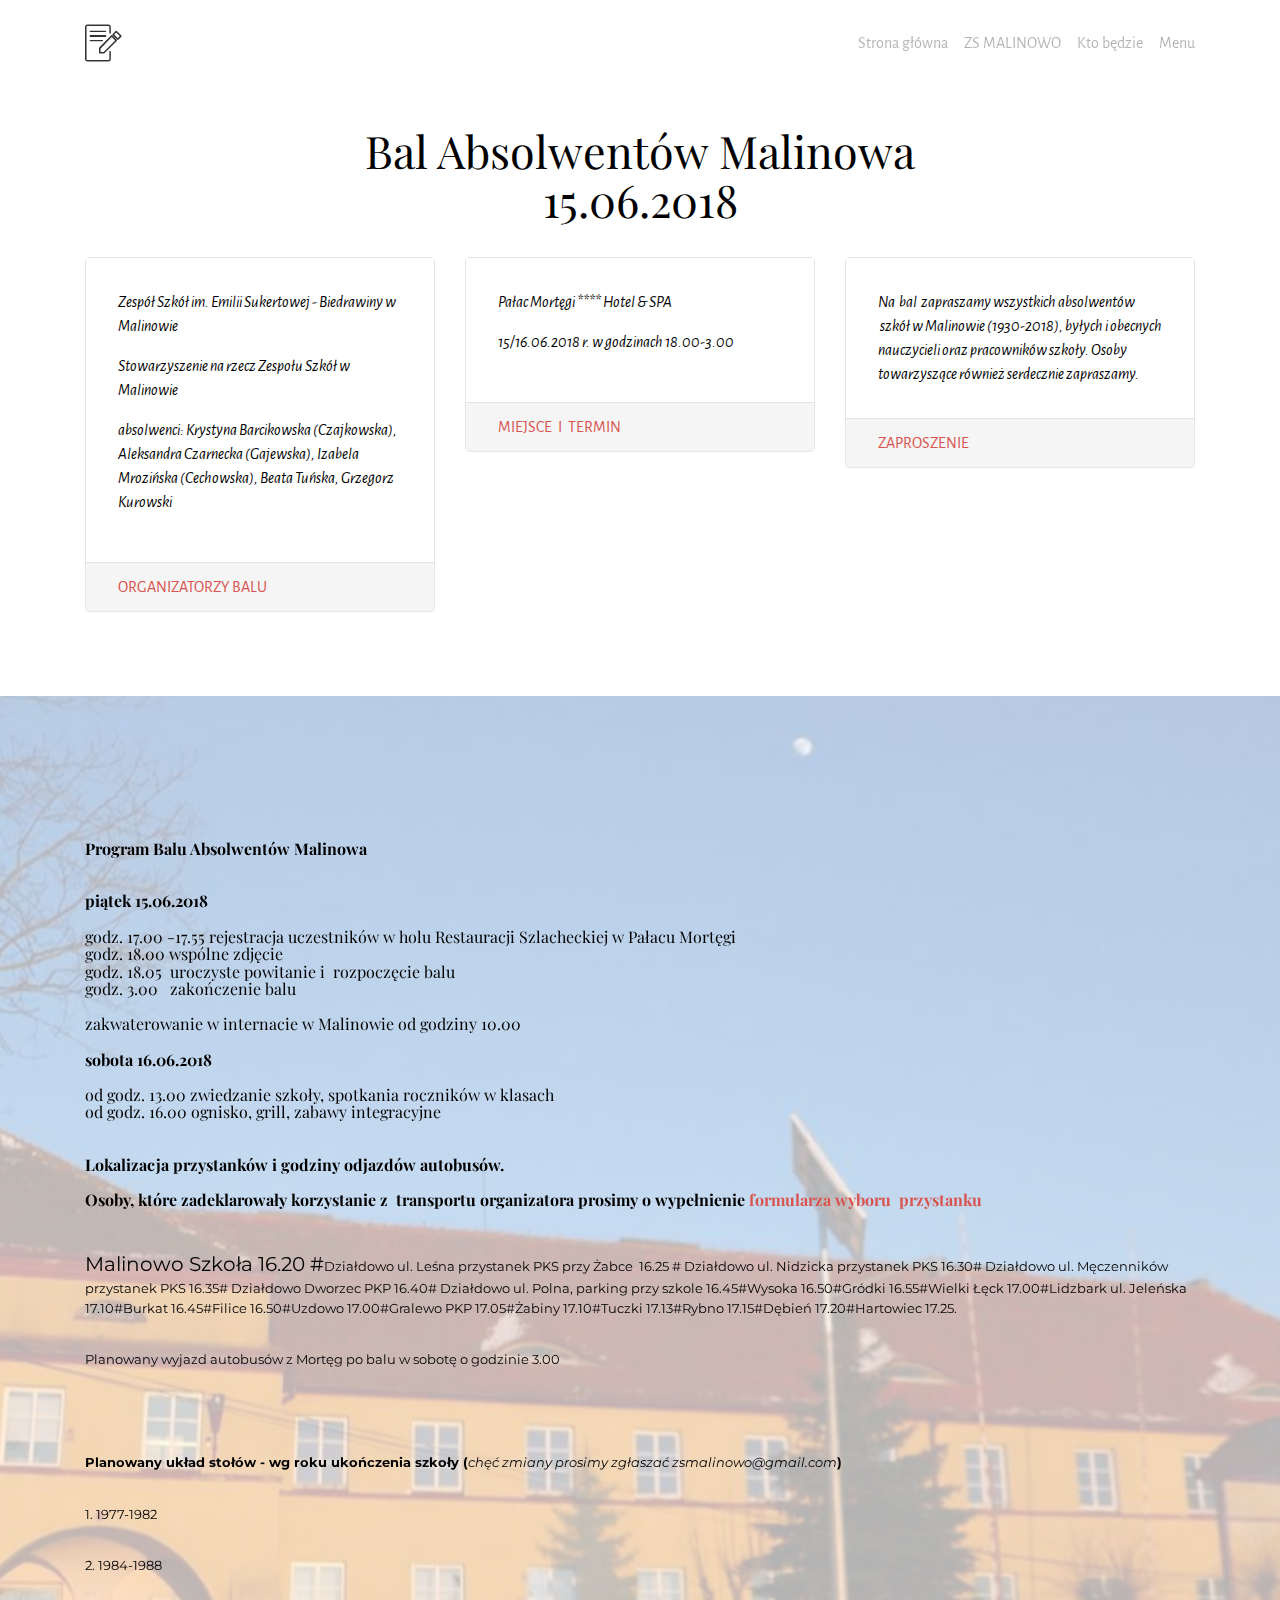
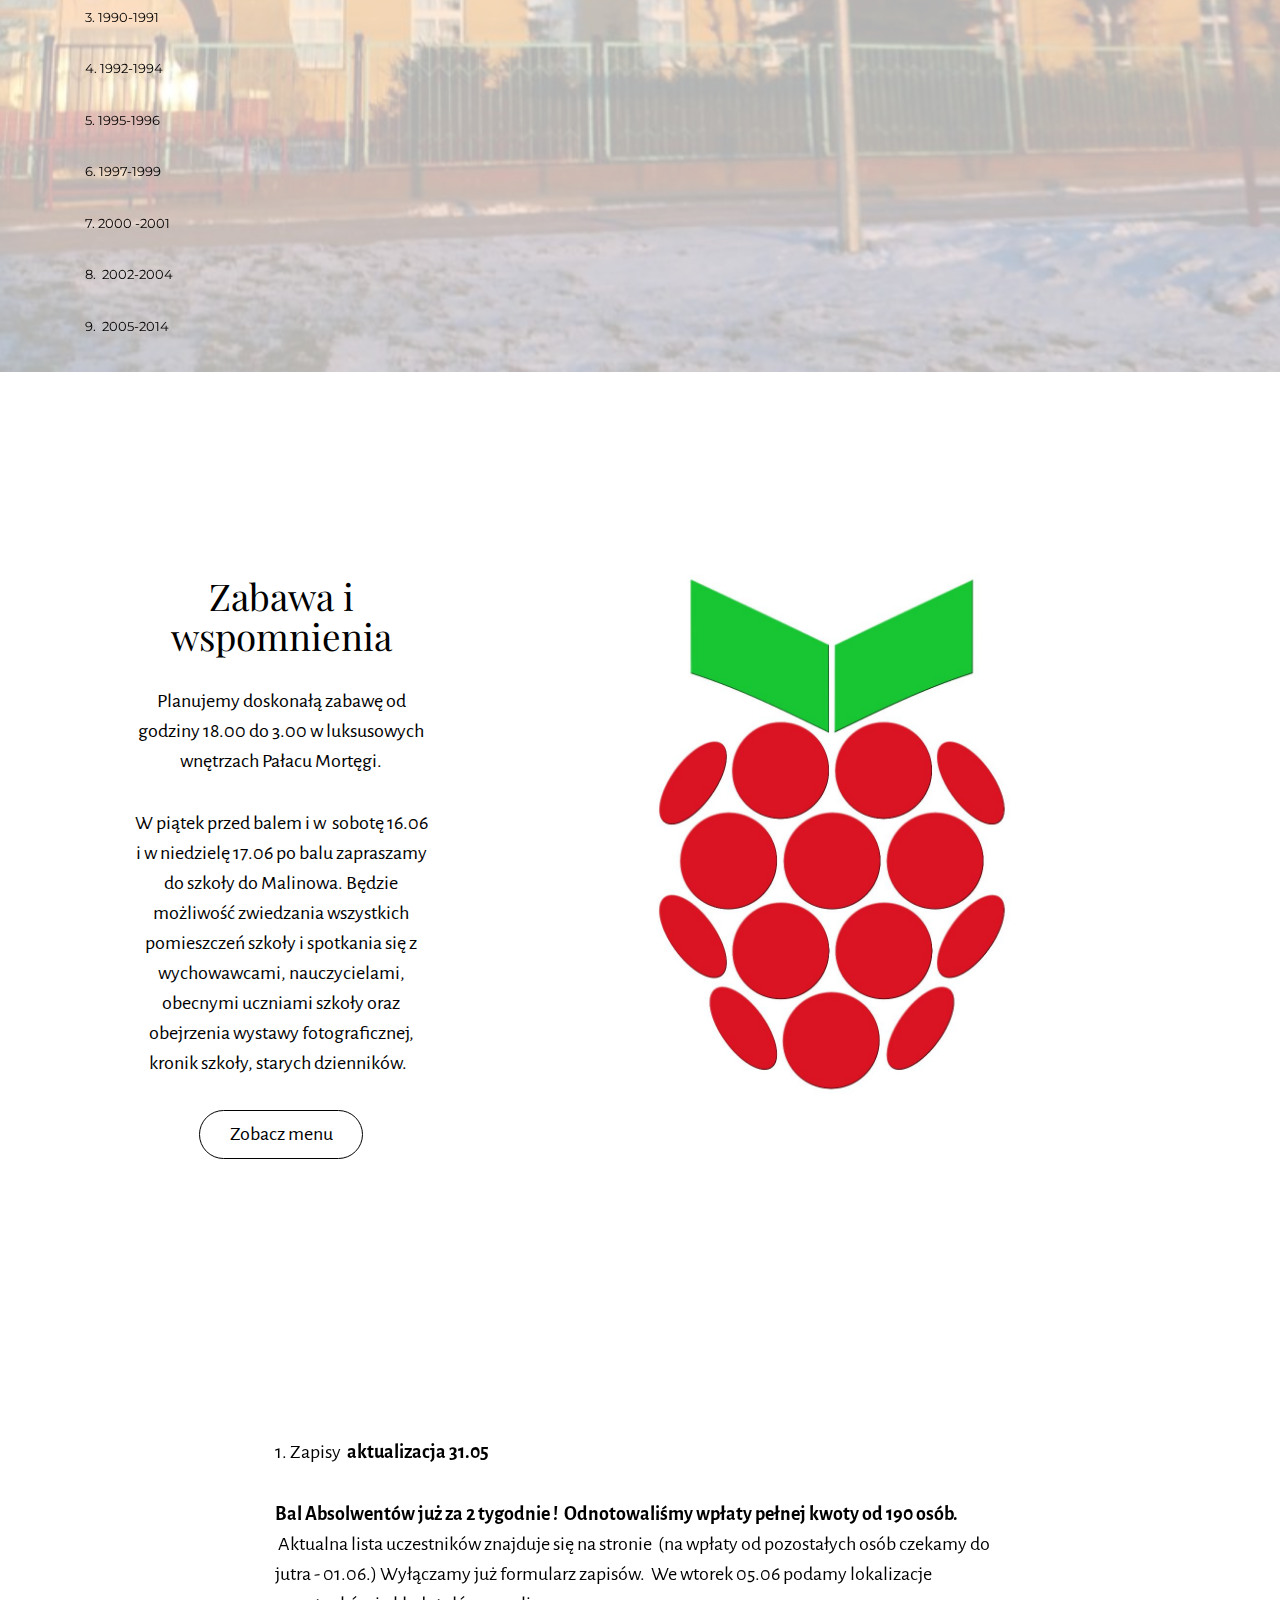
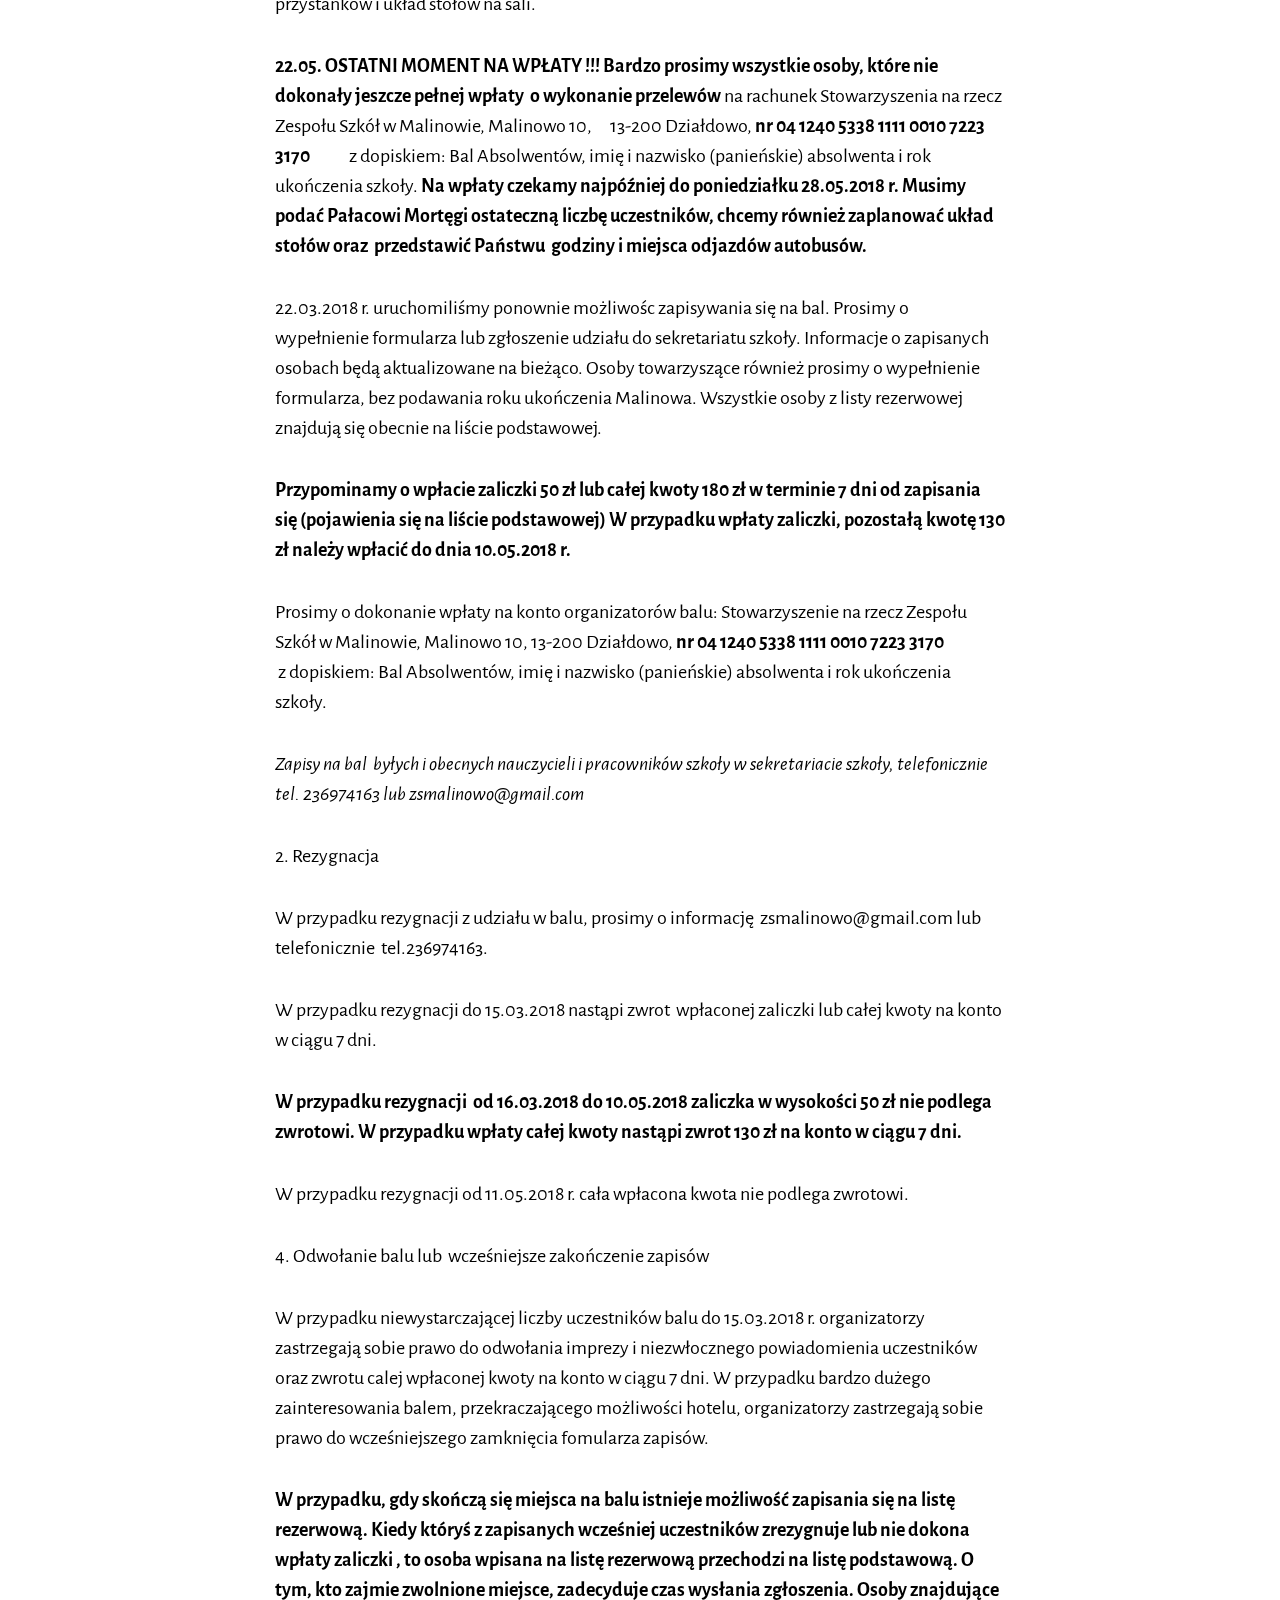
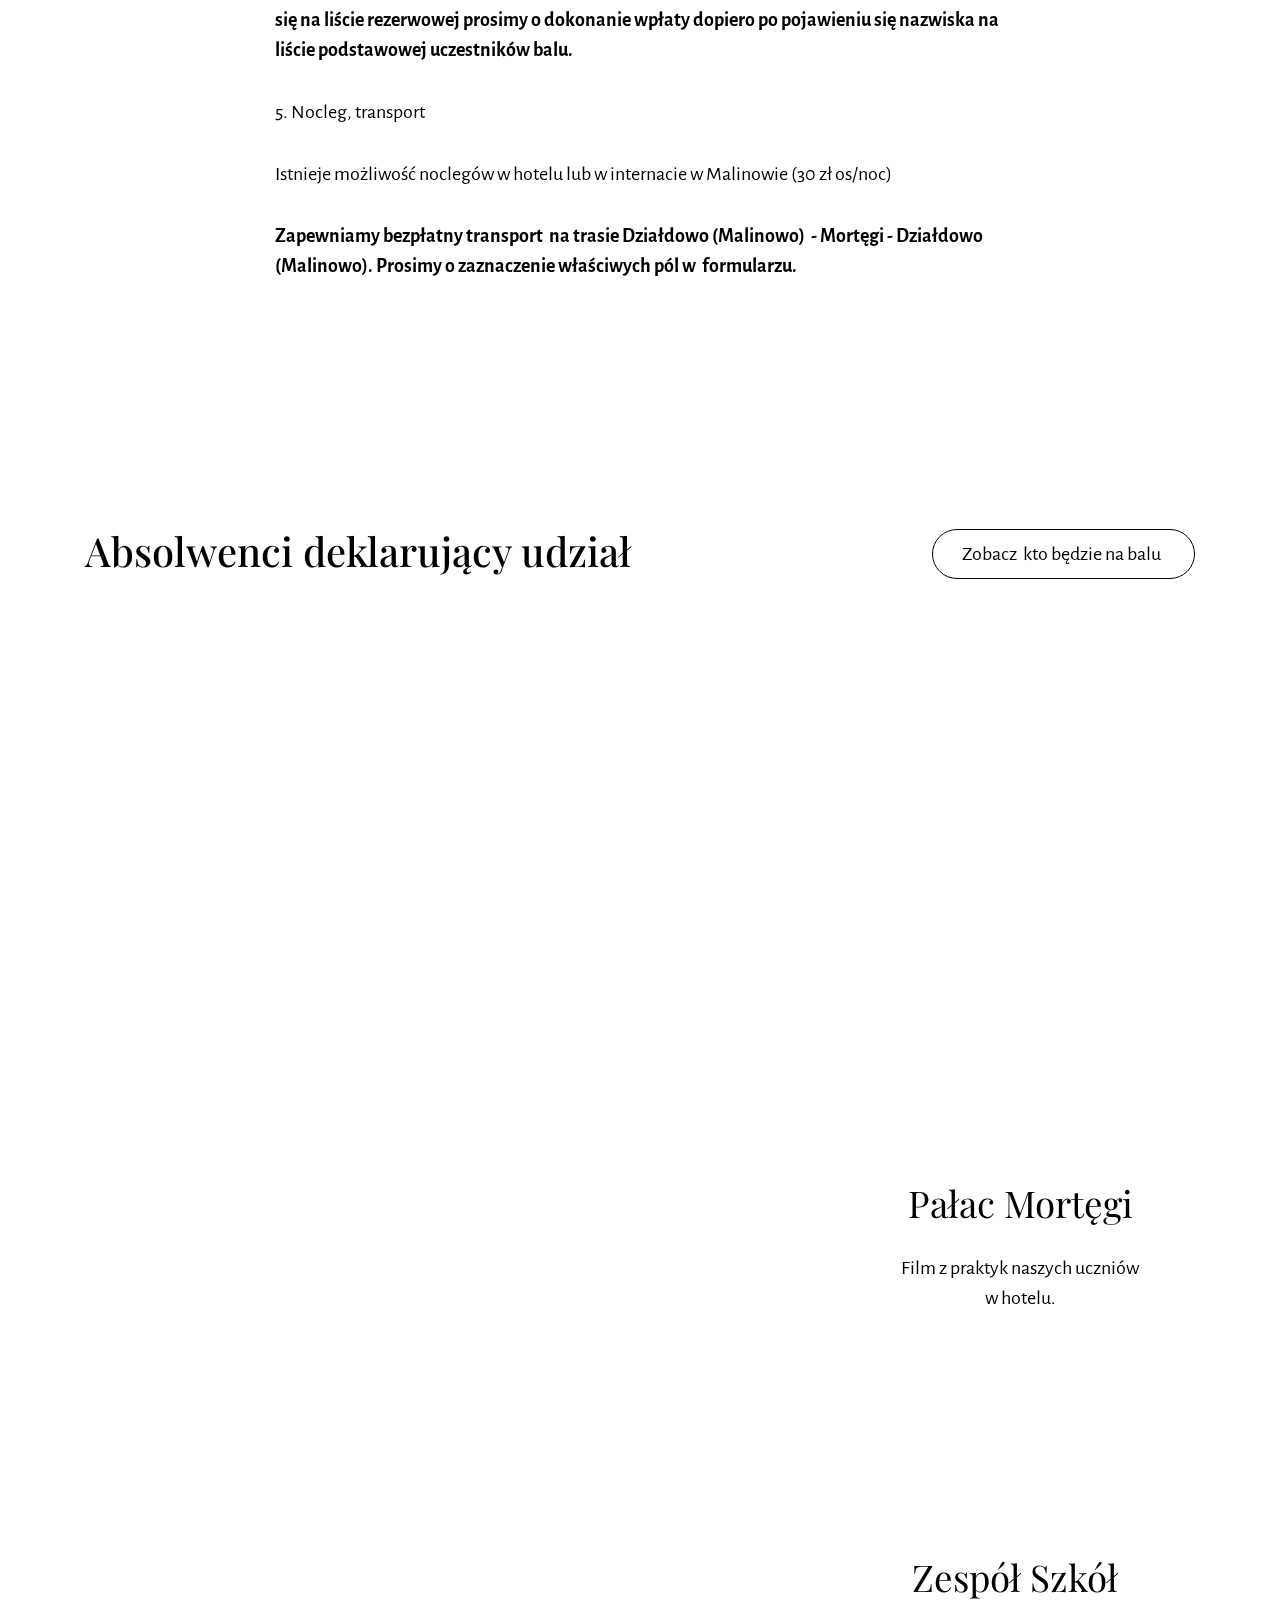
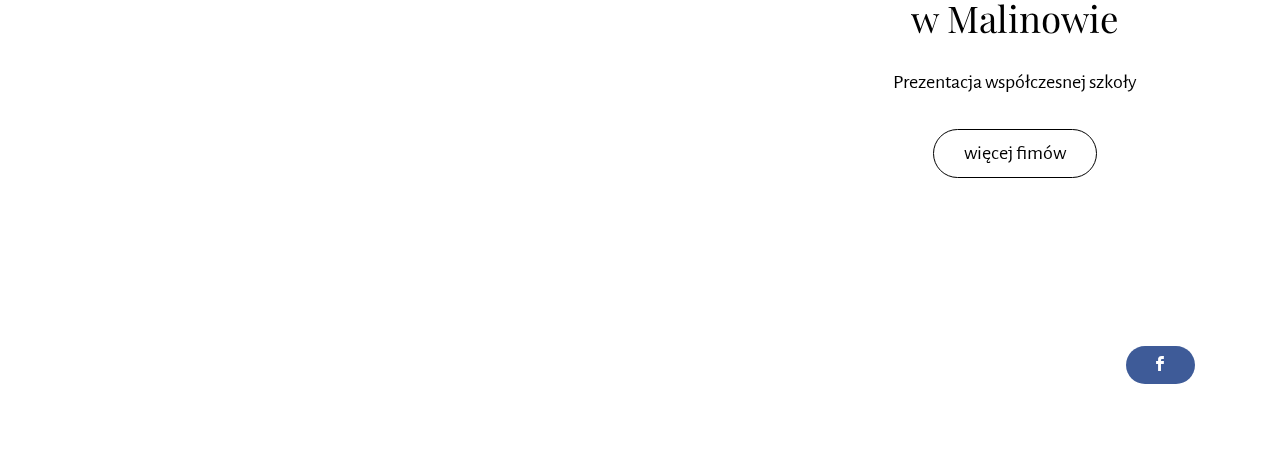
==== index.html @ 2448b913 "create github pages" ====
<!DOCTYPE html>
<html >
<head>
  <!-- Site made with Mobirise Website Builder v4.5.4, https://mobirise.com -->
  <meta charset="UTF-8">
  <meta http-equiv="X-UA-Compatible" content="IE=edge">
  <meta name="generator" content="Mobirise v4.5.4, mobirise.com">
  <meta name="viewport" content="width=device-width, initial-scale=1, minimum-scale=1">
  <link rel="shortcut icon" href="assets/images/mbr-favicon.png" type="image/x-icon">
  <meta name="description" content="">
  <title>Home</title>
  <link rel="stylesheet" href="assets/web/assets/mobirise-icons/mobirise-icons.css">
  <link rel="stylesheet" href="https://fonts.googleapis.com/css?family=Alegreya+Sans:400,700&subset=latin,vietnamese,latin-ext">
  <link rel="stylesheet" href="https://fonts.googleapis.com/css?family=Playfair+Display:400,700&subset=latin,cyrillic">
  <link rel="stylesheet" href="assets/tether/tether.min.css">
  <link rel="stylesheet" href="assets/bootstrap/css/bootstrap.min.css">
  <link rel="stylesheet" href="assets/socicon/css/socicon.min.css">
  <link rel="stylesheet" href="assets/puritym/css/style.css">
  <link rel="stylesheet" href="assets/mobirise/css/mbr-additional.css" type="text/css">
  
  
  
</head>
<body>
<nav class="navbar navbar-light mbr-navbar navbar-transparent navbar-fixed-top" id="menu-0" data-rv-view="35">
    <div class="container">
        <button class="navbar-toggler pull-right hidden-md-up" type="button" data-toggle="collapse" data-target="#exCollapsingNavbar2">
            <div class="hamburger-icon"></div>
        </button>

        <div class="clearfix"></div>
        <div class="collapse navbar-toggleable-sm" id="exCollapsingNavbar2">
            <span class="navbar-logo"><a href="https://mobirise.com" class="mbri-edit mbr-iconfont mbr-iconfont-menu"></a></span>
            <span><a class="navbar-brand" href="https://goo.gl/forms/gVePR6tWPXqpsJ3q2" target="_blank">&nbsp;</a></span>

            

            <ul class="nav navbar-nav pull-xs-right"><li class="nav-item"><a class="nav-link" href="index.html">Strona główna</a></li> <li class="nav-item"><a class="nav-link" href="http://zsmalinowo.com">ZS MALINOWO</a></li> <li class="nav-item"><a class="nav-link" href="page2.html">Kto będzie</a></li> <li class="nav-item"><a class="nav-link" href="page1.html">Menu</a></li></ul>
        </div>
    </div>
</nav>

<section class="mbr-section mbr-section-small mbr-after-navbar" id="testimonials1-2" data-rv-view="37" style="background-color: rgb(255, 255, 255); padding-top: 4.5rem; padding-bottom: 4.5rem;">
    <div>
        
        <div class="container">
            <h2 class="mbr-section-title display-3 text-xs-center">Bal Absolwentów Malinowa<br>15.06.2018</h2>

            <div class="row mbr-testimonial-cards">
                <div class="col-xs-12 col-sm-6 col-md-4">
                    <div class="card">
                        <div class="card-block"><p><em>Zespół Szkół im. Emilii Sukertowej - Biedrawiny w Malinowie</em></p><p><em> Stowarzyszenie na rzecz Zespołu Szkół w Malinowie </em></p><p><em>absolwenci: Krystyna Barcikowska (Czajkowska), Aleksandra Czarnecka (Gajewska), Izabela Mrozińska (Cechowska), Beata Tuńska, Grzegorz Kurowski</em></p></div>
                        <div class="card-footer text-muted">
                            <div>ORGANIZATORZY BALU</div>
                            <small></small>
                        </div>
                    </div>
                </div><div class="col-xs-12 col-sm-6 col-md-4">
                    <div class="card">
                        <div class="card-block"><p><em>Pałac Mortęgi **** Hotel &amp; SPA&nbsp;</em></p><p><em>15/16.06.2018 r. w godzinach 18.00-3.00</em></p></div>
                        <div class="card-footer text-muted">
                            <div>MIEJSCE &nbsp;I &nbsp;TERMIN</div>
                            <small></small>
                        </div>
                    </div>
                </div><div class="col-xs-12 col-sm-6 col-md-4">
                    <div class="card">
                        <div class="card-block"><em>Na &nbsp;bal &nbsp;zapraszamy wszystkich absolwentów &nbsp;szkół w Malinowie (1930-2018), byłych i obecnych nauczycieli oraz pracowników szkoły. Osoby towarzyszące również serdecznie zapraszamy.</em></div>
                        <div class="card-footer text-muted">
                            <div>ZAPROSZENIE</div>
                            <small></small>
                        </div>
                    </div>
                </div>
            </div>
        </div>
    </div>
</section>

<section class="mbr-section mbr-parallax-background col-undefined" id="content5-l" data-rv-view="53" style="background-image: url(assets/images/obraz2-1500x844.jpg); padding-top: 9rem; padding-bottom: 9rem;">
    <div class="mbr-overlay" style="opacity: 0.7; background-color: rgb(255, 255, 255);"></div>
    <div class="container">
        <h3 class="mbr-section-title display-2"><strong>Program Balu Absolwentów Malinowa</strong><br><strong><br></strong><br><strong>piątek 15.06.2018</strong><br><br>godz. 17.00 -17.55 rejestracja uczestników w holu Restauracji Szlacheckiej w Pałacu Mortęgi&nbsp;<br>godz. 18.00 wspólne zdjęcie&nbsp;<br>godz. 18.05 &nbsp;uroczyste powitanie i &nbsp;rozpoczęcie balu<br>godz. 3.00 &nbsp; zakończenie balu<br><br>zakwaterowanie w internacie w Malinowie od godziny 10.00<br><br><strong>sobota 16.06.2018</strong><br><strong><br></strong>od godz. 13.00 zwiedzanie szkoły, spotkania roczników w klasach&nbsp;<br>od godz. 16.00 ognisko, grill, zabawy integracyjne<br><strong><br></strong><br><strong>Lokalizacja przystanków i godziny odjazdów autobusów.</strong><br><br><strong>Osoby, które zadeklarowały korzystanie z &nbsp;transportu organizatora prosimy o wypełnienie <a href="https://docs.google.com/forms/d/1IvfRtHZ8sLbRN4WJV4Q0bzCeBT2SmdHal9VgjFy2JzY/edit" target="_blank" class="text-danger">formularza wyboru &nbsp;przystanku</a></strong></h3>
        <div class="lead"><p><span style="font-size: 1.25rem;">Malinowo Szkoła 16.20 #</span>Działdowo ul. Leśna przystanek PKS przy Żabce &nbsp;16.25 # Działdowo ul. Nidzicka przystanek PKS 16.30# Działdowo ul. Męczenników przystanek PKS 16.35# Działdowo Dworzec PKP 16.40# Działdowo ul. Polna, parking przy szkole 16.45#Wysoka 16.50#Gródki 16.55#Wielki Łęck 17.00#Lidzbark ul. Jeleńska 17.10#Burkat 16.45#Filice 16.50#Uzdowo 17.00#Gralewo PKP 17.05#Żabiny 17.10#Tuczki 17.13#Rybno 17.15#Dębień 17.20#Hartowiec 17.25.&nbsp;</p><p>Planowany wyjazd autobusów z Mortęg po balu w sobotę o godzinie 3.00</p><p><strong><br></strong></p><p><strong>Planowany układ stołów - wg roku ukończenia szkoły (</strong><em>chęć zmiany prosimy zgłaszać zsmalinowo@gmail.com</em><strong>)</strong></p><p>1. 1977-1982</p><p>2. 1984-1988</p><p>3. 1990-1991</p><p>4. 1992-1994</p><p>5. 1995-1996</p><p>6. 1997-1999</p><p>7. 2000 -2001</p><p>8. &nbsp;2002-2004</p><p>9. &nbsp;2005-2014</p></div>
    </div>
</section>

<section class="mbr-section mbr-section-nopadding" id="msg-box4-c" data-rv-view="50" style="background-color: rgb(255, 255, 255); padding-top: 0rem; padding-bottom: 0rem;">
    
    <div class="container">
        <div class="row">
            
            <div class="col-xs-12 col-lg-3 mbr-inner-padding text-xs-center mbr-table-cell-lg">
                <h3 class="mbr-section-title display-4">Zabawa i wspomnienia</h3>
                
                <div class="lead"><p>Planujemy doskonałą  zabawę od godziny 18.00 do 3.00 w luksusowych wnętrzach Pałacu Mortęgi. 
</p><p>
<span style="font-size: 1.25rem;">W piątek przed balem i w &nbsp;sobotę 16.06 i w niedzielę 17.06 po balu zapraszamy do szkoły do Malinowa. Będzie możliwość zwiedzania wszystkich pomieszczeń szkoły i spotkania się z wychowawcami, nauczycielami, obecnymi uczniami szkoły oraz  obejrzenia wystawy fotograficznej, kronik szkoły, starych dzienników. &nbsp;</span></p></div>
                <div><a class="btn btn-lg btn-secondary-outline" href="page1.html">Zobacz menu</a></div>
            </div>
            <div class="col-xs-12 col-lg-9 mbr-table-cell-lg image-size" style="width: 50%;">
                <div class="mbr-figure"><img src="assets/images/malina-wypuky-kopia-1400x1400.jpg"></div>
            </div>
        </div>
    </div>
</section>

<section class="mbr-section mbr-section__container mbr-section__container--isolated" id="content1-5" data-rv-view="56">
    <div class="container">
        <div class="row">
            <div class="col-md-8 col-md-offset-2 lead"><p><br></p><p>1. Zapisy <strong>&nbsp;aktualizacja 31.05</strong></p><p><strong>Bal Absolwentów już za 2 tygodnie ! &nbsp;Odnotowaliśmy wpłaty pełnej kwoty od 190 osób. &nbsp;</strong>Aktualna lista uczestników znajduje się na stronie &nbsp;(na wpłaty od pozostałych osób czekamy do jutra - 01.06.) Wyłączamy już formularz zapisów. &nbsp;We wtorek 05.06 podamy lokalizacje przystanków i układ stołów na sali.&nbsp;</p><p><strong>22.05. OSTATNI MOMENT NA WPŁATY !!!&nbsp;</strong><span style="font-size: 1.25rem;"><strong>Bardzo prosimy wszystkie osoby, które nie dokonały jeszcze pełnej wpłaty &nbsp;o wykonanie przelewów </strong>na rachunek Stowarzyszenia na rzecz Zespołu Szkół w Malinowie, Malinowo 10, &nbsp; &nbsp; &nbsp;</span><span style="font-size: 1.25rem;">13-200 Działdowo, <strong>nr 04 1240 5338 1111 0010 7223 3170 &nbsp; &nbsp; &nbsp;</strong> &nbsp; &nbsp; &nbsp; z dopiskiem: Bal Absolwentów, imię i nazwisko (panieńskie) absolwenta i rok ukończenia szkoły. <strong>Na wpłaty czekamy najpóźniej do poniedziałku 28.05.2018 r. Musimy podać Pałacowi Mortęgi ostateczną liczbę uczestników, chcemy również zaplanować układ stołów oraz &nbsp;przedstawić Państwu &nbsp;godziny i miejsca odjazdów autobusów.</strong></span></p><p>22.03.2018 r. uruchomiliśmy ponownie możliwośc zapisywania się na bal. Prosimy o wypełnienie formularza  lub zgłoszenie udziału do sekretariatu szkoły. Informacje o zapisanych osobach będą aktualizowane  na bieżąco.  Osoby towarzyszące również prosimy o wypełnienie formularza, bez podawania roku ukończenia Malinowa. Wszystkie osoby z listy rezerwowej znajdują się obecnie na liście podstawowej.&nbsp;</p><p><strong>Przypominamy o wpłacie zaliczki 50 zł lub całej kwoty 180 zł w terminie 7 dni od zapisania się (pojawienia się na liście podstawowej) W przypadku wpłaty zaliczki, pozostałą kwotę  130 zł należy wpłacić do dnia 10.05.2018 r.</strong></p><p>Prosimy o dokonanie wpłaty na konto organizatorów balu: Stowarzyszenie na rzecz Zespołu Szkół w Malinowie, Malinowo 10, 13-200 Działdowo, <strong>nr 04 1240 5338 1111 0010 7223 3170 &nbsp; &nbsp; &nbsp; </strong>&nbsp; &nbsp; &nbsp; &nbsp; &nbsp; &nbsp;<span style="font-size: 1.25rem;">z dopiskiem: Bal Absolwentów, imię i nazwisko (panieńskie) absolwenta i rok ukończenia szkoły.</span></p><p><em>Zapisy na bal &nbsp;byłych i obecnych nauczycieli i pracowników szkoły w sekretariacie szkoły, telefonicznie tel. 236974163 lub zsmalinowo@gmail.com</em></p><p>2. Rezygnacja&nbsp;</p><p>W przypadku rezygnacji z udziału w balu, prosimy o informację &nbsp;zsmalinowo@gmail.com lub telefonicznie &nbsp;tel.236974163. &nbsp;</p><p>W przypadku rezygnacji do 15.03.2018 nastąpi zwrot &nbsp;wpłaconej zaliczki lub całej kwoty na konto w ciągu 7 dni.</p><p><strong>W przypadku rezygnacji &nbsp;od 16.03.2018 do 10.05.2018 zaliczka w wysokości 50 zł nie podlega zwrotowi. W przypadku wpłaty całej kwoty nastąpi zwrot 130 zł na konto w ciągu 7 dni.</strong></p><p>W przypadku rezygnacji od 11.05.2018 r. cała wpłacona kwota nie podlega zwrotowi.</p><p>4. Odwołanie balu lub &nbsp;wcześniejsze zakończenie zapisów</p><p>W przypadku niewystarczającej liczby uczestników balu do 15.03.2018 r. organizatorzy zastrzegają sobie prawo do odwołania imprezy i niezwłocznego powiadomienia uczestników oraz zwrotu calej wpłaconej kwoty na konto w ciągu 7 dni. W przypadku bardzo dużego zainteresowania balem, przekraczającego możliwości hotelu, organizatorzy zastrzegają sobie prawo do wcześniejszego zamknięcia fomularza zapisów.</p><p><strong>W przypadku, gdy skończą się miejsca na balu istnieje możliwość zapisania się na listę rezerwową. Kiedy któryś z zapisanych wcześniej uczestników zrezygnuje lub nie dokona wpłaty zaliczki , to osoba wpisana na listę rezerwową przechodzi na listę podstawową. O tym, kto zajmie zwolnione miejsce, zadecyduje czas wysłania zgłoszenia. Osoby znajdujące się na liście rezerwowej prosimy o dokonanie wpłaty dopiero po pojawieniu się nazwiska na liście podstawowej uczestników balu.&nbsp;</strong></p><p>5. Nocleg, transport</p><p>Istnieje możliwość noclegów w hotelu lub w internacie w Malinowie (30 zł os/noc) </p><p><strong>Zapewniamy bezpłatny transport &nbsp;na trasie Działdowo (Malinowo) &nbsp;- Mortęgi - Działdowo (Malinowo). Prosimy o zaznaczenie właściwych pól w &nbsp;formularzu.</strong>&nbsp;</p></div>
        </div>
    </div>
</section>

<section class="mbr-section mbr-section-small" id="msg-box2-4" data-rv-view="57" style="background-color: rgb(255, 255, 255); padding-top: 4.5rem; padding-bottom: 4.5rem;">
    

    <div class="container">
        <div class="row">
            
            <div>

                <div class="col-sm-8">
                    <h2 class="mbr-section-title h1">Absolwenci deklarujący udział</h2>
                    
                </div>                
                <div class="col-sm-4 text-xs-right"><a class="btn btn-lg btn-secondary-outline" href="page2.html" target="_blank">Zobacz &nbsp;kto będzie na balu&nbsp;</a></div>
            </div>
        </div>
    </div>
</section>

<section class="mbr-section mbr-section-nopadding" id="map1-d" data-rv-view="60">
    <div class="mbr-map"><iframe frameborder="0" style="border:0" src="https://www.google.com/maps/embed/v1/place?key=AIzaSyA0Dx_boXQiwvdz8sJHoYeZNVTdoWONYkU&amp;q=place_id:ChIJk7nxhwYTHUcRJdiOF9ddCOo" allowfullscreen=""></iframe></div>
</section>

<section class="mbr-section mbr-section-nopadding" id="msg-box5-e" data-rv-view="62" style="background-color: rgb(255, 255, 255); padding-top: 0rem; padding-bottom: 0rem;">
    
    <div class="container">
        <div class="row">
            <div class="col-xs-12 col-lg-9 mbr-table-cell-lg image-size" style="width: 50%;">
                <div class="mbr-figure"><iframe class="mbr-embedded-video" src="https://www.youtube.com/embed/f_O_zMwUqFg?rel=0&amp;amp;showinfo=0&amp;autoplay=0&amp;loop=0" width="1280" height="720" frameborder="0" allowfullscreen></iframe></div>
            </div>
            <div class="col-xs-12 col-lg-3 mbr-inner-padding text-xs-center mbr-table-cell-lg">
                <h3 class="mbr-section-title display-4">Pałac Mortęgi</h3>
                
                <div class="lead"><p>Film z praktyk naszych uczniów w hotelu.</p></div>
                
            </div>
            
        </div>
    </div>
</section>

<section class="mbr-section mbr-section-nopadding" id="msg-box5-f" data-rv-view="65" style="background-color: rgb(255, 255, 255); padding-top: 0rem; padding-bottom: 0rem;">
    
    <div class="container">
        <div class="row">
            <div class="col-xs-12 col-lg-9 mbr-table-cell-lg image-size" style="width: 50%;">
                <div class="mbr-figure"><iframe class="mbr-embedded-video" src="https://www.youtube.com/embed/7rizl7q_ptI?rel=0&amp;amp;showinfo=0&amp;autoplay=0&amp;loop=0" width="1280" height="720" frameborder="0" allowfullscreen></iframe></div>
            </div>
            <div class="col-xs-12 col-lg-3 mbr-inner-padding text-xs-center mbr-table-cell-lg">
                <h3 class="mbr-section-title display-4">Zespół Szkół <br>w Malinowie</h3>
                
                <div class="lead"><p>Prezentacja współczesnej szkoły</p></div>
                <div><a class="btn btn-lg btn-secondary-outline" href="https://www.youtube.com/user/zsmalinowo/videos?view_as=subscriber" target="_blank">więcej fimów</a></div>
            </div>
            
        </div>
    </div>
</section>

<section class="mbr-section mbr-section-small" id="social-buttons1-h" data-rv-view="68" style="background-color: rgb(255, 255, 255); padding-top: 4.5rem; padding-bottom: 4.5rem;">
    

    <div class="container">
        <div class="row">
            <div class="col-sm-4">
                <h2 class="mbr-section-title h1"></h2>
            </div>
            <div class="col-sm-8 text-xs-right">
                <div class="mbr-social-likes" data-counters="true">
                    <div class="btn btn-social facebook socicon-bg-facebook" title="Share link on Facebook">
                        <i class="socicon socicon-facebook"></i>
                        
                    </div>
                    
                    
                </div>
            </div>
        </div>
    </div>
</section>


  <script src="assets/web/assets/jquery/jquery.min.js"></script>
  <script src="assets/tether/tether.min.js"></script>
  <script src="assets/bootstrap/js/bootstrap.min.js"></script>
  <script src="assets/smooth-scroll/SmoothScroll.js"></script>
  <script src="assets/jarallax/jarallax.js"></script>
  <script src="assets/social-likes/social-likes.js"></script>
  <script src="assets/puritym/js/script.js"></script>
  
  
</body>
</html>
---- assets/web/assets/mobirise-icons/mobirise-icons.css ----
@font-face {
  font-family: 'MobiriseIcons';
  src:  url('mobirise-icons.eot?spat4u');
  src:  url('mobirise-icons.eot?spat4u#iefix') format('embedded-opentype'),
    url('mobirise-icons.ttf?spat4u') format('truetype'),
    url('mobirise-icons.woff?spat4u') format('woff'),
    url('mobirise-icons.svg?spat4u#MobiriseIcons') format('svg');
  font-weight: normal;
  font-style: normal;
}

[class^="mbri-"], [class*=" mbri-"] {
  /* use !important to prevent issues with browser extensions that change fonts */
  font-family: MobiriseIcons !important;
  speak: none;
  font-style: normal;
  font-weight: normal;
  font-variant: normal;
  text-transform: none;
  line-height: 1;

  /* Better Font Rendering =========== */
  -webkit-font-smoothing: antialiased;
  -moz-osx-font-smoothing: grayscale;
}

.mbri-add-submenu:before {
  content: "\e900";
}
.mbri-alert:before {
  content: "\e901";
}
.mbri-align-center:before {
  content: "\e902";
}
.mbri-align-justify:before {
  content: "\e903";
}
.mbri-align-left:before {
  content: "\e904";
}
.mbri-align-right:before {
  content: "\e905";
}
.mbri-android:before {
  content: "\e906";
}
.mbri-apple:before {
  content: "\e907";
}
.mbri-arrow-down:before {
  content: "\e908";
}
.mbri-arrow-next:before {
  content: "\e909";
}
.mbri-arrow-prev:before {
  content: "\e90a";
}
.mbri-arrow-up:before {
  content: "\e90b";
}
.mbri-bold:before {
  content: "\e90c";
}
.mbri-bookmark:before {
  content: "\e90d";
}
.mbri-bootstrap:before {
  content: "\e90e";
}
.mbri-briefcase:before {
  content: "\e90f";
}
.mbri-browse:before {
  content: "\e910";
}
.mbri-bulleted-list:before {
  content: "\e911";
}
.mbri-calendar:before {
  content: "\e912";
}
.mbri-camera:before {
  content: "\e913";
}
.mbri-cart-add:before {
  content: "\e914";
}
.mbri-cart-full:before {
  content: "\e915";
}
.mbri-cash:before {
  content: "\e916";
}
.mbri-change-style:before {
  content: "\e917";
}
.mbri-chat:before {
  content: "\e918";
}
.mbri-clock:before {
  content: "\e919";
}
.mbri-close:before {
  content: "\e91a";
}
.mbri-cloud:before {
  content: "\e91b";
}
.mbri-code:before {
  content: "\e91c";
}
.mbri-contact-form:before {
  content: "\e91d";
}
.mbri-credit-card:before {
  content: "\e91e";
}
.mbri-cursor-click:before {
  content: "\e91f";
}
.mbri-cust-feedback:before {
  content: "\e920";
}
.mbri-database:before {
  content: "\e921";
}
.mbri-delivery:before {
  content: "\e922";
}
.mbri-desktop:before {
  content: "\e923";
}
.mbri-devices:before {
  content: "\e924";
}
.mbri-down:before {
  content: "\e925";
}
.mbri-download:before {
  content: "\e989";
}
.mbri-drag-n-drop:before {
  content: "\e927";
}
.mbri-drag-n-drop2:before {
  content: "\e928";
}
.mbri-edit:before {
  content: "\e929";
}
.mbri-edit2:before {
  content: "\e92a";
}
.mbri-error:before {
  content: "\e92b";
}
.mbri-extension:before {
  content: "\e92c";
}
.mbri-features:before {
  content: "\e92d";
}
.mbri-file:before {
  content: "\e92e";
}
.mbri-flag:before {
  content: "\e92f";
}
.mbri-folder:before {
  content: "\e930";
}
.mbri-gift:before {
  content: "\e931";
}
.mbri-github:before {
  content: "\e932";
}
.mbri-globe:before {
  content: "\e933";
}
.mbri-globe-2:before {
  content: "\e934";
}
.mbri-growing-chart:before {
  content: "\e935";
}
.mbri-hearth:before {
  content: "\e936";
}
.mbri-help:before {
  content: "\e937";
}
.mbri-home:before {
  content: "\e938";
}
.mbri-hot-cup:before {
  content: "\e939";
}
.mbri-idea:before {
  content: "\e93a";
}
.mbri-image-gallery:before {
  content: "\e93b";
}
.mbri-image-slider:before {
  content: "\e93c";
}
.mbri-info:before {
  content: "\e93d";
}
.mbri-italic:before {
  content: "\e93e";
}
.mbri-key:before {
  content: "\e93f";
}
.mbri-laptop:before {
  content: "\e940";
}
.mbri-layers:before {
  content: "\e941";
}
.mbri-left-right:before {
  content: "\e942";
}
.mbri-left:before {
  content: "\e943";
}
.mbri-letter:before {
  content: "\e944";
}
.mbri-like:before {
  content: "\e945";
}
.mbri-link:before {
  content: "\e946";
}
.mbri-lock:before {
  content: "\e947";
}
.mbri-login:before {
  content: "\e948";
}
.mbri-logout:before {
  content: "\e949";
}
.mbri-magic-stick:before {
  content: "\e94a";
}
.mbri-map-pin:before {
  content: "\e94b";
}
.mbri-menu:before {
  content: "\e94c";
}
.mbri-mobile:before {
  content: "\e94d";
}
.mbri-mobile2:before {
  content: "\e94e";
}
.mbri-mobirise:before {
  content: "\e94f";
}
.mbri-more-horizontal:before {
  content: "\e950";
}
.mbri-more-vertical:before {
  content: "\e951";
}
.mbri-music:before {
  content: "\e952";
}
.mbri-new-file:before {
  content: "\e953";
}
.mbri-numbered-list:before {
  content: "\e954";
}
.mbri-opened-folder:before {
  content: "\e955";
}
.mbri-pages:before {
  content: "\e956";
}
.mbri-paper-plane:before {
  content: "\e957";
}
.mbri-paperclip:before {
  content: "\e958";
}
.mbri-photo:before {
  content: "\e959";
}
.mbri-photos:before {
  content: "\e95a";
}
.mbri-pin:before {
  content: "\e95b";
}
.mbri-play:before {
  content: "\e95c";
}
.mbri-plus:before {
  content: "\e95d";
}
.mbri-preview:before {
  content: "\e95e";
}
.mbri-print:before {
  content: "\e95f";
}
.mbri-protect:before {
  content: "\e960";
}
.mbri-question:before {
  content: "\e961";
}
.mbri-quote-left:before {
  content: "\e962";
}
.mbri-quote-right:before {
  content: "\e963";
}
.mbri-refresh:before {
  content: "\e964";
}
.mbri-responsive:before {
  content: "\e965";
}
.mbri-right:before {
  content: "\e966";
}
.mbri-rocket:before {
  content: "\e967";
}
.mbri-sad-face:before {
  content: "\e968";
}
.mbri-sale:before {
  content: "\e969";
}
.mbri-save:before {
  content: "\e96a";
}
.mbri-search:before {
  content: "\e96b";
}
.mbri-setting:before {
  content: "\e96c";
}
.mbri-setting2:before {
  content: "\e96d";
}
.mbri-setting3:before {
  content: "\e96e";
}
.mbri-share:before {
  content: "\e96f";
}
.mbri-shopping-bag:before {
  content: "\e970";
}
.mbri-shopping-basket:before {
  content: "\e971";
}
.mbri-shopping-cart:before {
  content: "\e972";
}
.mbri-sites:before {
  content: "\e973";
}
.mbri-smile-face:before {
  content: "\e974";
}
.mbri-speed:before {
  content: "\e975";
}
.mbri-star:before {
  content: "\e976";
}
.mbri-success:before {
  content: "\e977";
}
.mbri-sun:before {
  content: "\e978";
}
.mbri-sun2:before {
  content: "\e979";
}
.mbri-tablet:before {
  content: "\e97a";
}
.mbri-tablet-vertical:before {
  content: "\e97b";
}
.mbri-target:before {
  content: "\e97c";
}
.mbri-timer:before {
  content: "\e97d";
}
.mbri-to-ftp:before {
  content: "\e97e";
}
.mbri-to-local-drive:before {
  content: "\e97f";
}
.mbri-touch-swipe:before {
  content: "\e980";
}
.mbri-touch:before {
  content: "\e981";
}
.mbri-trash:before {
  content: "\e982";
}
.mbri-underline:before {
  content: "\e983";
}
.mbri-unlink:before {
  content: "\e984";
}
.mbri-unlock:before {
  content: "\e985";
}
.mbri-up-down:before {
  content: "\e986";
}
.mbri-up:before {
  content: "\e987";
}
.mbri-update:before {
  content: "\e988";
}
.mbri-upload:before {
 content: "\e926"; 
}
.mbri-user:before {
  content: "\e98a";
}
.mbri-user2:before {
  content: "\e98b";
}
.mbri-users:before {
  content: "\e98c";
}
.mbri-video:before {
  content: "\e98d";
}
.mbri-video-play:before {
  content: "\e98e";
}
.mbri-watch:before {
  content: "\e98f";
}
.mbri-website-theme:before {
  content: "\e990";
}
.mbri-wifi:before {
  content: "\e991";
}
.mbri-windows:before {
  content: "\e992";
}
.mbri-zoom-out:before {
  content: "\e993";
}
.mbri-redo:before {
  content: "\e994";
}
.mbri-undo:before {
  content: "\e995";
}
---- assets/socicon/css/socicon.min.css ----
@font-face{font-family:'socicon';src:url('../fonts/socicon.eot');src:url('../fonts/socicon.eot?#iefix') format('embedded-opentype'),url('../fonts/socicon.woff') format('woff'),url('../fonts/socicon.woff2') format('woff2'),url('../fonts/socicon.ttf') format('truetype'),url('../fonts/socicon.svg#sociconregular') format('svg');font-weight:normal;font-style:normal}.socicon{position:relative;top:1px;display:inline-block;font-family:'socicon';font-style:normal;font-weight:normal;line-height:1;text-transform:none !important;-webkit-font-smoothing:antialiased;-moz-osx-font-smoothing:grayscale}.socicon-twitter:before{content:"a"}.socicon-facebook:before{content:"b"}.socicon-google:before{content:"c"}.socicon-pinterest:before{content:"d"}.socicon-foursquare:before{content:"e"}.socicon-yahoo:before{content:"f"}.socicon-skype:before{content:"g"}.socicon-yelp:before{content:"h"}.socicon-feedburner:before{content:"i"}.socicon-linkedin:before{content:"j"}.socicon-viadeo:before{content:"k"}.socicon-xing:before{content:"l"}.socicon-myspace:before{content:"m"}.socicon-soundcloud:before{content:"n"}.socicon-spotify:before{content:"o"}.socicon-grooveshark:before{content:"p"}.socicon-lastfm:before{content:"q"}.socicon-youtube:before{content:"r"}.socicon-vimeo:before{content:"s"}.socicon-dailymotion:before{content:"t"}.socicon-vine:before{content:"u"}.socicon-flickr:before{content:"v"}.socicon-500px:before{content:"w"}.socicon-instagram:before{content:"x"}.socicon-wordpress:before{content:"y"}.socicon-tumblr:before{content:"z"}.socicon-blogger:before{content:"A"}.socicon-technorati:before{content:"B"}.socicon-reddit:before{content:"C"}.socicon-dribbble:before{content:"D"}.socicon-stumbleupon:before{content:"E"}.socicon-digg:before{content:"F"}.socicon-envato:before{content:"G"}.socicon-behance:before{content:"H"}.socicon-delicious:before{content:"I"}.socicon-deviantart:before{content:"J"}.socicon-forrst:before{content:"K"}.socicon-play:before{content:"L"}.socicon-zerply:before{content:"M"}.socicon-wikipedia:before{content:"N"}.socicon-apple:before{content:"O"}.socicon-flattr:before{content:"P"}.socicon-github:before{content:"Q"}.socicon-chimein:before{content:"R"}.socicon-friendfeed:before{content:"S"}.socicon-newsvine:before{content:"T"}.socicon-identica:before{content:"U"}.socicon-bebo:before{content:"V"}.socicon-zynga:before{content:"W"}.socicon-steam:before{content:"X"}.socicon-xbox:before{content:"Y"}.socicon-windows:before{content:"Z"}.socicon-outlook:before{content:"1"}.socicon-coderwall:before{content:"2"}.socicon-tripadvisor:before{content:"3"}.socicon-appnet:before{content:"4"}.socicon-goodreads:before{content:"5"}.socicon-tripit:before{content:"6"}.socicon-lanyrd:before{content:"7"}.socicon-slideshare:before{content:"8"}.socicon-buffer:before{content:"9"}.socicon-rss:before{content:","}.socicon-vkontakte:before{content:";"}.socicon-disqus:before{content:":"}.socicon-houzz:before{content:"+"}.socicon-mail:before{content:"@"}.socicon-patreon:before{content:"="}.socicon-paypal:before{content:"-"}.socicon-playstation:before{content:"^"}.socicon-smugmug:before{content:"¨"}.socicon-swarm:before{content:"$"}.socicon-triplej:before{content:"*"}.socicon-yammer:before{content:"&"}.socicon-stackoverflow:before{content:"("}.socicon-drupal:before{content:"#"}.socicon-odnoklassniki:before{content:"."}.socicon-android:before{content:"_"}.socicon-meetup:before{content:"]"}.socicon-persona:before{content:")"}.socicon-amazon:before{content:"£"}.socicon-ello:before{content:"'"}.socicon-mixcloud:before{content:"\""}.socicon-8tracks:before{content:"}"}.socicon-twitch:before{content:"{"}.socicon-bg-twitter{background:#4da7de}.socicon-bg-twitter:hover{background:#4da7de !important}.socicon-bg-facebook{background:#3e5b98}.socicon-bg-facebook:hover{background:#3e5b98 !important}.socicon-bg-google{background:#d93e2d}.socicon-bg-google:hover{background:#d93e2d !important}.socicon-bg-pinterest{background:#c92619}.socicon-bg-pinterest:hover{background:#c92619 !important}.socicon-bg-foursquare{background:#f94877}.socicon-bg-foursquare:hover{background:#f94877 !important}.socicon-bg-yahoo{background:#6e2a85}.socicon-bg-yahoo:hover{background:#6e2a85 !important}.socicon-bg-skype{background:#28abe3}.socicon-bg-skype:hover{background:#28abe3 !important}.socicon-bg-yelp{background:#c83218}.socicon-bg-yelp:hover{background:#c83218 !important}.socicon-bg-feedburner{background:#fc0}.socicon-bg-feedburner:hover{background:#fc0 !important}.socicon-bg-linkedin{background:#3371b7}.socicon-bg-linkedin:hover{background:#3371b7 !important}.socicon-bg-viadeo{background:#e4a000}.socicon-bg-viadeo:hover{background:#e4a000 !important}.socicon-bg-xing{background:#005a60}.socicon-bg-xing:hover{background:#005a60 !important}.socicon-bg-myspace{background:#323232}.socicon-bg-myspace:hover{background:#323232 !important}.socicon-bg-soundcloud{background:#fe3801}.socicon-bg-soundcloud:hover{background:#fe3801 !important}.socicon-bg-spotify{background:#7bb342}.socicon-bg-spotify:hover{background:#7bb342 !important}.socicon-bg-grooveshark{background:#000}.socicon-bg-grooveshark:hover{background:#000 !important}.socicon-bg-lastfm{background:#d41316}.socicon-bg-lastfm:hover{background:#d41316 !important}.socicon-bg-youtube{background:#e02a20}.socicon-bg-youtube:hover{background:#e02a20 !important}.socicon-bg-vimeo{background:#51b5e7}.socicon-bg-vimeo:hover{background:#51b5e7 !important}.socicon-bg-dailymotion{background:#004e72}.socicon-bg-dailymotion:hover{background:#004e72 !important}.socicon-bg-vine{background:#00b389}.socicon-bg-vine:hover{background:#00b389 !important}.socicon-bg-flickr{background:#1e1e1b}.socicon-bg-flickr:hover{background:#1e1e1b !important}.socicon-bg-500px{background:#58a9de}.socicon-bg-500px:hover{background:#58a9de !important}.socicon-bg-instagram{background:#9c7c6e}.socicon-bg-instagram:hover{background:#9c7c6e !important}.socicon-bg-wordpress{background:#464646}.socicon-bg-wordpress:hover{background:#464646 !important}.socicon-bg-tumblr{background:#45556c}.socicon-bg-tumblr:hover{background:#45556c !important}.socicon-bg-blogger{background:#ec661c}.socicon-bg-blogger:hover{background:#ec661c !important}.socicon-bg-technorati{background:#5cb030}.socicon-bg-technorati:hover{background:#5cb030 !important}.socicon-bg-reddit{background:#e74a1e}.socicon-bg-reddit:hover{background:#e74a1e !important}.socicon-bg-dribbble{background:#e84d88}.socicon-bg-dribbble:hover{background:#e84d88 !important}.socicon-bg-stumbleupon{background:#e64011}.socicon-bg-stumbleupon:hover{background:#e64011 !important}.socicon-bg-digg{background:#1d1d1b}.socicon-bg-digg:hover{background:#1d1d1b !important}.socicon-bg-envato{background:#597c3a}.socicon-bg-envato:hover{background:#597c3a !important}.socicon-bg-behance{background:#000}.socicon-bg-behance:hover{background:#000 !important}.socicon-bg-delicious{background:#020202}.socicon-bg-delicious:hover{background:#020202 !important}.socicon-bg-deviantart{background:#c5d200}.socicon-bg-deviantart:hover{background:#c5d200 !important}.socicon-bg-forrst{background:#5b9a68}.socicon-bg-forrst:hover{background:#5b9a68 !important}.socicon-bg-play{background:#000}.socicon-bg-play:hover{background:#000 !important}.socicon-bg-zerply{background:#9dbc7a}.socicon-bg-zerply:hover{background:#9dbc7a !important}.socicon-bg-wikipedia{background:#000}.socicon-bg-wikipedia:hover{background:#000 !important}.socicon-bg-apple{background:#b9bfc1}.socicon-bg-apple:hover{background:#b9bfc1 !important}.socicon-bg-flattr{background:#f67c1a}.socicon-bg-flattr:hover{background:#f67c1a !important}.socicon-bg-github{background:#221e1b}.socicon-bg-github:hover{background:#221e1b !important}.socicon-bg-chimein{background:#888688}.socicon-bg-chimein:hover{background:#888688 !important}.socicon-bg-friendfeed{background:#2f72c4}.socicon-bg-friendfeed:hover{background:#2f72c4 !important}.socicon-bg-newsvine{background:#075b2f}.socicon-bg-newsvine:hover{background:#075b2f !important}.socicon-bg-identica{background:#000}.socicon-bg-identica:hover{background:#000 !important}.socicon-bg-bebo{background:#ef1011}.socicon-bg-bebo:hover{background:#ef1011 !important}.socicon-bg-zynga{background:#dc0606}.socicon-bg-zynga:hover{background:#dc0606 !important}.socicon-bg-steam{background:#8f8d8a}.socicon-bg-steam:hover{background:#8f8d8a !important}.socicon-bg-xbox{background:#92c83e}.socicon-bg-xbox:hover{background:#92c83e !important}.socicon-bg-windows{background:#00bdf6}.socicon-bg-windows:hover{background:#00bdf6 !important}.socicon-bg-outlook{background:#0072c6}.socicon-bg-outlook:hover{background:#0072c6 !important}.socicon-bg-coderwall{background:#3e8dcc}.socicon-bg-coderwall:hover{background:#3e8dcc !important}.socicon-bg-tripadvisor{background:#000}.socicon-bg-tripadvisor:hover{background:#000 !important}.socicon-bg-appnet{background:#494949}.socicon-bg-appnet:hover{background:#494949 !important}.socicon-bg-goodreads{background:#463020}.socicon-bg-goodreads:hover{background:#463020 !important}.socicon-bg-tripit{background:#1982c3}.socicon-bg-tripit:hover{background:#1982c3 !important}.socicon-bg-lanyrd{background:#3c80c9}.socicon-bg-lanyrd:hover{background:#3c80c9 !important}.socicon-bg-slideshare{background:#4ba3a6}.socicon-bg-slideshare:hover{background:#4ba3a6 !important}.socicon-bg-buffer{background:#000}.socicon-bg-buffer:hover{background:#000 !important}.socicon-bg-rss{background:#f26109}.socicon-bg-rss:hover{background:#f26109 !important}.socicon-bg-vkontakte{background:#5a7fa6}.socicon-bg-vkontakte:hover{background:#5a7fa6 !important}.socicon-bg-disqus{background:#2e9fff}.socicon-bg-disqus:hover{background:#2e9fff !important}.socicon-bg-houzz{background:#7cc04b}.socicon-bg-houzz:hover{background:#7cc04b !important}.socicon-bg-mail{background:#000}.socicon-bg-mail:hover{background:#000 !important}.socicon-bg-patreon{background:#e44727}.socicon-bg-patreon:hover{background:#e44727 !important}.socicon-bg-paypal{background:#009cde}.socicon-bg-paypal:hover{background:#009cde !important}.socicon-bg-playstation{background:#000}.socicon-bg-playstation:hover{background:#000 !important}.socicon-bg-smugmug{background:#acfd32}.socicon-bg-smugmug:hover{background:#acfd32 !important}.socicon-bg-swarm{background:#fc9d3c}.socicon-bg-swarm:hover{background:#fc9d3c !important}.socicon-bg-triplej{background:#e53531}.socicon-bg-triplej:hover{background:#e53531 !important}.socicon-bg-yammer{background:#1175c4}.socicon-bg-yammer:hover{background:#1175c4 !important}.socicon-bg-stackoverflow{background:#fd9827}.socicon-bg-stackoverflow:hover{background:#fd9827 !important}.socicon-bg-drupal{background:#00598e}.socicon-bg-drupal:hover{background:#00598e !important}.socicon-bg-odnoklassniki{background:#f48420}.socicon-bg-odnoklassniki:hover{background:#f48420 !important}.socicon-bg-android{background:#8ec047}.socicon-bg-android:hover{background:#8ec047 !important}.socicon-bg-meetup{background:#e2373c}.socicon-bg-meetup:hover{background:#e2373c !important}.socicon-bg-persona{background:#e6753d}.socicon-bg-persona:hover{background:#e6753d !important}.socicon-bg-amazon{background:#f90}.socicon-bg-amazon:hover{background:#f90 !important}.socicon-bg-ello{background:#000}.socicon-bg-ello:hover{background:#000 !important}.socicon-bg-mixcloud{background:#314359}.socicon-bg-mixcloud:hover{background:#314359 !important}.socicon-bg-8tracks{background:#122c4b}.socicon-bg-8tracks:hover{background:#122c4b !important}.socicon-bg-twitch{background:#6441a5}.socicon-bg-twitch:hover{background:#6441a5 !important}
---- assets/puritym/css/style.css ----
.engine {
	position: absolute;
	text-indent: -2400px;
	text-align: center;
	padding: 0;
	top: 0;
	left: -2400px;
}/**
 * BOOTSTRAP CUSTOM
 */
.container {
  position: relative; }

.btn {
  margin-bottom: 0.5rem; }
  .btn + .btn {
    margin-left: 1rem; }

.btn-white {
  background: #fff;
  color: inherit; }

.btn-black {
  background: #000;
  color: #fff; }

.btn-social,
.btn-social:hover,
.btn-social:active,
.btn-social:focus {
  color: #fff; }

.display-1 {
  font-size: 4.3rem;
  margin-top: 3.9rem;
  margin-bottom: 2.8rem; }

.display-2 {
  font-size: 3.5rem;
  margin-top: 3.5rem;
  margin-bottom: 2.5rem; }

.display-3 {
  font-size: 2.8rem;
  margin-top: 3.2rem;
  margin-bottom: 2rem; }

.display-4 {
  font-size: 2.3rem;
  margin-top: 2.3rem;
  margin-bottom: 1.8rem; }

p.lead,
.lead p {
  margin-bottom: 2rem; }

.card .card-img-top {
  width: 100%; }

.card-block {
  background-color: #fff; }

@media (min-width: 768px) {
  .col-md-4:nth-of-type(3n+1) {
    clear: left; } }
@media (min-width: 544px) and (max-width: 767px) {
  .col-md-4:nth-of-type(odd) {
    clear: left; } }
.row.no-gutter {
  margin-left: 0;
  margin-right: 0; }

.row.no-gutter > [class*=col-]:not(:first-child),
.row.no-gutter > [class*=col-]:not(:last-child) {
  padding-right: 0;
  padding-left: 0; }

blockquote {
  padding: .5rem 1rem;
  margin: 0 0 1rem;
  margin-bottom: 1rem;
  font-size: 1.25rem;
  border-left: .25rem solid #f1c050; }

/**
 * TYPOGRAPHY
 */
body {
  font-family: "Alegreya Sans", sans-serif; }

h1, h2, h3, h4, h5, h6,
.h1, .h2, .h3, .h4, .h5, .h6,
.display-1, .display-2, .display-3, .display-4 {
  font-family: "Playfair Display", sans-serif; }

/**
 * MAPS
 */
@-webkit-keyframes mapCircleLoading {
  from {
    -webkit-transform: rotate(0deg); }
  to {
    -webkit-transform: rotate(359deg); } }
@keyframes mapCircleLoading {
  from {
    transform: rotate(0deg); }
  to {
    transform: rotate(359deg); } }
.mbr-map {
  position: relative; }
  .mbr-map iframe {
    height: 100%;
    width: 100%; }
  .mbr-map [data-state-details] {
    color: #6b6763;
    font-family: "Alegreya Sans", sans-serif;
    font-size: 1.25rem;
    height: 1.5em;
    margin-top: -0.75em;
    padding-left: 20px;
    padding-right: 20px;
    position: absolute;
    text-align: center;
    top: 50%;
    width: 100%; }
  .mbr-map[data-state] {
    background: #e9e5dc; }
  .mbr-map[data-state="loading"] [data-state-details] {
    display: none; }
  .mbr-map[data-state="loading"]::after {
    content: "";
    -webkit-animation: mapCircleLoading .6s infinite linear;
    animation: mapCircleLoading .6s infinite linear;
    border-radius: 50%;
    border: 6px rgba(255, 255, 255, 0.35) solid;
    border-top-color: #fff;
    height: 40px;
    left: 50%;
    margin-left: -20px;
    margin-top: -20px;
    position: absolute;
    top: 50%;
    width: 40px; }

/**
 * SECTIONS
 */
.mbr-section {
  position: relative;
  padding-top: 9rem;
  padding-bottom: 9rem;
  background-position: 50% 50%;
  background-repeat: no-repeat;
  background-size: cover; }

.mbr-section-full {
  display: table;
  width: 100%;
  height: 100vh;
  padding-top: 0;
  padding-bottom: 0; }

.mbr-section-small {
  padding-top: 4.5rem;
  padding-bottom: 4.5rem; }

.mbr-section-nopadding {
  padding-top: 0;
  padding-bottom: 0; }

.mbr-section-title {
  margin-top: 0; }

.mbr-table {
  display: table; }

.mbr-table-cell {
  position: relative;
  display: table-cell;
  vertical-align: middle;
  padding-top: 9rem;
  padding-bottom: 9rem; }

.mbr-table-cell-lg {
  position: relative;
  display: table-cell;
  vertical-align: middle;
  padding-top: 0;
  padding-bottom: 0;
  float: none; }

@media (max-width: 991px) {
  .mbr-table-cell-lg {
    display: block; } }
.mbr-inner-padding {
  padding: 4rem; }

/* footer */
.mbr-footer {
  color: #fff; }
  .mbr-footer .mbr-map,
  .mbr-footer .mbr-google-map {
    height: 300px; }
  .mbr-footer .form-control {
    color: #fff;
    background-color: #26272c;
    border-color: #1b1c20; }
  .mbr-footer ul {
    list-style-type: none;
    padding: 0; }
    .mbr-footer ul li {
      position: relative;
      padding-left: 1.2rem; }
      .mbr-footer ul li:before {
        content: '';
        position: absolute;
        margin-left: -1.2rem;
        width: 10px;
        height: 1px;
        top: 50%;
        background-color: #fff; }

footer.mbr-footer {
  padding-top: 3rem;
  padding-bottom: 2rem; }

/**
 * NAVBAR
 */
.mbr-navbar {
  position: absolute;
  top: 0;
  right: 0;
  left: 0;
  padding: 1.5rem 1rem;
  background-color: #fff;
  z-index: 1030; }
  .mbr-navbar.navbar-fixed-top {
    position: fixed; }
  .mbr-navbar.navbar-transparent {
    background-color: transparent; }
  .mbr-navbar .navbar-logo {
    margin-right: 1.5rem;
    float: left; }
  .mbr-navbar .navbar-logo,
  .mbr-navbar .navbar-logo img {
    height: 37px; }
  .mbr-navbar .navbar-brand {
    margin-right: 1.5rem; }
  .mbr-navbar .navbar-divider,
  .mbr-navbar .navbar-nav .nav-item + .nav-item,
  .mbr-navbar .navbar-nav .nav-link + .nav-link {
    margin-left: 1rem; }
  .mbr-navbar .navbar-nav + .navbar-nav {
    margin-right: 20px; }

.mbr-navbar .hamburger-icon, .navbar-dropdown .hamburger-icon {
  content: "";
  width: 16px;
  -webkit-box-shadow: 0 -6px 0 1px,0 0 0 1px,0 6px 0 1px;
  -moz-box-shadow: 0 -6px 0 1px,0 0 0 1px,0 6px 0 1px;
  box-shadow: 0 -6px 0 1px,0 0 0 1px,0 6px 0 1px; }

/**
 * HELPERS
 */
/* Colors */
.text-white {
  color: #fff !important; }

.text-black {
  color: #000 !important; }

/**
 * Mobirise Classes
 */
.mbr-after-navbar:before {
  content: "";
  display: block;
  height: 54px; }

.mbr-section__container--first {
  padding-bottom: 1rem; }

.mbr-section__container--middle {
  padding-top: 1rem;
  padding-bottom: 1rem; }

.mbr-section__container--last {
  padding-top: 1rem; }

.mbr-overlay,
.mbr-background-video,
.mbr-background-video-preview {
  position: absolute;
  bottom: 0;
  left: 0;
  right: 0;
  top: 0; }

.mbr-overlay {
  background-color: #fff;
  opacity: 0.5;
  z-index: 1; }
  .mbr-overlay ~ * {
    z-index: 2; }

.mbr-background-video-preview {
  z-index: 0 !important; }

.mbr-figure {
  display: block;
  overflow: hidden;
  position: relative;
  width: 100%;
  margin: 0; }
  .mbr-figure img, .mbr-figure iframe {
    display: block;
    width: 100%; }
  .mbr-figure .mbr-figure-caption {
    width: 100%;
    padding: 1.5rem 0;
    background-color: #FFF8E0; }
  .mbr-figure .mbr-figure-caption-over {
    position: absolute;
    bottom: 0;
    background-color: rgba(255, 255, 255, 0.5); }

.mbr-map,
.mbr-google-map {
  height: 400px; }

.mbr-arrow {
  position: absolute;
  text-align: center;
  font-size: 35px;
  bottom: 71px;
  left: 50%;
  width: 30px;
  margin-left: -15px;
  line-height: 1px;
  padding: 0 20px;
  -webkit-animation: floating-arrow 1.6s infinite ease-in-out 0s;
  -o-animation: floating-arrow 1.6s infinite ease-in-out 0s;
  animation: floating-arrow 1.6s infinite ease-in-out 0s; }
  .mbr-arrow, .mbr-arrow:hover, .mbr-arrow:focus {
    color: inherit; }

@-webkit-keyframes floating-arrow {
  from {
    -webkit-transform: translateY(0);
    transform: translateY(0); }
  65% {
    -webkit-transform: translateY(11px);
    transform: translateY(11px); }
  to {
    -webkit-transform: translateY(0);
    transform: translateY(0); } }
@-o-keyframes floating-arrow {
  from {
    -webkit-transform: translateY(0);
    transform: translateY(0); }
  65% {
    -webkit-transform: translateY(11px);
    transform: translateY(11px); }
  to {
    -webkit-transform: translateY(0);
    transform: translateY(0); } }
@keyframes floating-arrow {
  from {
    -webkit-transform: translateY(0);
    transform: translateY(0); }
  65% {
    -webkit-transform: translateY(11px);
    transform: translateY(11px); }
  to {
    -webkit-transform: translateY(0);
    transform: translateY(0); } }
@media (max-width: 767px) {
  .mbr-arrow {
    bottom: 41px; } }
@media (max-width: 320px) {
  .mbr-arrow {
    bottom: 21px;
    text-align: center; } }
@media all and (device-width: 320px) and (device-height: 568px) and (orientation: portrait) {
  .mbr-arrow {
    bottom: 31px; } }
/*-------

   Slider

-------*/
.mbr-slider .carousel-inner > .active,
.mbr-slider .carousel-inner > .next,
.mbr-slider .carousel-inner > .prev {
  display: table; }

.mbr-slider .carousel-control {
  background-image: none;
  width: 54px;
  height: 54px;
  top: 50%;
  margin-top: -27px;
  line-height: 54px;
  border-radius: 27px;
  color: inherit;
  background: #fff;
  border: 1px solid #000;
  opacity: 1;
  text-shadow: none;
  z-index: 5;
  -webkit-transition: all 0.2s ease-in-out 0s;
  -o-transition: all 0.2s ease-in-out 0s;
  transition: all 0.2s ease-in-out 0s; }

.mbr-slider .carousel-control .icon-next,
.mbr-slider .carousel-control .icon-prev {
  margin-top: -18px;
  font-size: 30px; }

.mbr-slider .carousel-control.left {
  margin-left: 2rem; }

.mbr-slider .carousel-control.right {
  margin-right: 2rem; }

.mbr-slider .carousel-control:hover {
  background: #000;
  color: #fff; }

.mbr-slider .carousel-indicators {
  bottom: 0; }

.mbr-slider .carousel-indicators li,
.mbr-slider .carousel-indicators .active {
  width: 15px;
  height: 15px;
  margin: 3px;
  border: 1px solid #000; }

.mbr-slider .carousel-indicators .active {
  background-color: #000; }

.mbr-slider .mbr-overlay {
  z-index: 0; }

@media (max-width: 767px) {
  .mbr-slider .carousel-control {
    top: auto;
    bottom: 20px; }

  .mbr-slider > .container .carousel-control {
    margin-bottom: 0px; } }
/* boxed slider */
.mbr-slider > .boxed-slider {
  position: relative;
  padding: 93px 0; }

.mbr-slider > .boxed-slider > div {
  position: relative; }

.mbr-slider > .container img {
  width: 100%; }

.mbr-slider > .container img + .row {
  position: absolute;
  top: 50%;
  left: 0;
  right: 0;
  -webkit-transform: translateY(-50%);
  -moz-transform: translateY(-50%);
  transform: translateY(-50%); }

.mbr-slider .mbr-section {
  padding: 0;
  background-attachment: scroll; }

.mbr-slider .mbr-table-cell {
  padding: 0; }

.mbr-slider > .container .carousel-indicators {
  margin-bottom: 3px; }

/* article slider */
.mbr-slider > .article-slider .mbr-section,
.mbr-slider > .article-slider .mbr-section .mbr-table-cell {
  padding-top: 0;
  padding-bottom: 0; }

/*-------

   Gallery

-------*/
.mbr-gallery .mbr-gallery-item {
  position: relative;
  display: inline-block;
  width: 25%; }
  @media (max-width: 768px) {
    .mbr-gallery .mbr-gallery-item {
      width: 50%; } }
  @media (max-width: 400px) {
    .mbr-gallery .mbr-gallery-item {
      width: 100%; } }

.mbr-gallery .mbr-gallery-item > a {
  position: relative;
  display: block;
  background: #fff;
  outline: none; }

.mbr-gallery .mbr-gallery-item img {
  width: 100%;
  opacity: 1;
  -webkit-transition: .2s opacity ease-in-out;
  transition: .2s opacity ease-in-out; }

.mbr-gallery .mbr-gallery-item > a:hover img {
  opacity: 0.9; }

.mbr-gallery .mbr-gallery-item .icon {
  position: absolute;
  font-size: 30px;
  top: 50%;
  left: 50%;
  color: #000;
  opacity: 0;
  -webkit-transform: translateX(-50%) translateY(-50%);
  transform: translateX(-50%) translateY(-50%);
  -webkit-transition: .2s opacity ease-in-out;
  transition: .2s opacity ease-in-out; }

.mbr-gallery .mbr-gallery-item > a:hover .icon {
  opacity: 1; }

/* remove spacing */
.mbr-gallery .mbr-gallery-row.no-gutter {
  margin: 0; }

.mbr-gallery .mbr-gallery-row.no-gutter .mbr-gallery-item {
  padding: 0; }

/* container */
.mbr-gallery .container.mbr-gallery-layout-default {
  padding: 93px 0; }

/* fix horizontal scrollbar */
.mbr-gallery .mbr-gallery-layout-default,
.mbr-gallery .mbr-gallery-layout-article {
  overflow: hidden; }

/* lightbox */
.mbr-gallery .modal {
  position: fixed;
  overflow: hidden;
  padding-right: 0 !important; }

.mbr-gallery .modal-body {
  padding: 0; }

.mbr-gallery .modal-body img {
  width: 100%; }

.mbr-gallery .modal .close {
  position: absolute;
  background-image: none;
  font-size: 20px;
  width: 54px;
  height: 54px;
  border-radius: 27px;
  color: #000;
  top: 2rem;
  right: 2rem;
  line-height: 54px;
  opacity: 1;
  border: 1px solid #000;
  text-align: center;
  text-shadow: none;
  z-index: 5;
  -webkit-transition: all 0.2s ease-in-out 0s;
  -o-transition: all 0.2s ease-in-out 0s;
  transition: all 0.2s ease-in-out 0s; }

.mbr-gallery .modal .close:hover {
  background: #000;
  color: #fff; }

/* modal back color opacity */
.modal-backdrop.in {
  opacity: 0.8;
  filter: alpha(opacity=80); }

@media (max-width: 768px) {
  .mbr-gallery .modal-dialog {
    margin: 10px auto; }

  .mbr-gallery .carousel-indicators,
  .mbr-gallery .carousel-control,
  .mbr-gallery .modal .close {
    position: fixed; } }
/* fix fade in effect */
.mbr-gallery .modal.fade .modal-dialog {
  margin-top: -100px;
  -webkit-transition: margin-top 0.3s ease-out;
  -moz-transition: margin-top 0.3s ease-out;
  -o-transition: margin-top 0.3s ease-out;
  transition: margin-top 0.3s ease-out; }

.mbr-gallery .modal.in .modal-dialog,
.mbr-gallery .modal.fade .modal-dialog {
  -webkit-transform: none;
  -ms-transform: none;
  -o-transform: none;
  transform: none; }

.mbr-gallery .modal.in .modal-dialog {
  margin-top: 30px; }

/* iconfont default styling */
/* for buttons */
.mbr-iconfont.mbr-iconfont-btn,
.mbr-buttons__btn .mbr-iconfont {
  padding-right: 0.3em;
  font-size: 1.5em;
  line-height: 0.5em;
  vertical-align: text-bottom;
  position: relative;
  top: -0.1em;
  text-decoration: none; }

/* menu links */
.mbr-iconfont.mbr-iconfont-btn-parent,
.mbr-buttons__link .mbr-iconfont {
  padding-right: 0.3em;
  font-size: 1.3em;
  top: -0.2em;
  position: relative;
  vertical-align: middle; }

/* msg-box4 */
.mbr-iconfont.mbr-iconfont-msg-box4,
.mbr-iconfont.mbr-iconfont-msg-box5 {
  font-size: 357px;
  text-decoration: none;
  color: #000; }

/*menu logo */
.mbr-iconfont.mbr-iconfont-menu,
.mbr-iconfont.mbr-iconfont-ext__menu {
  font-size: 37px;
  text-decoration: none;
  color: rgba(0, 0, 0, 0.8); }

/* contacts1 */
.mbr-iconfont.mbr-iconfont-contacts1 {
  font-size: 119px;
  text-decoration: none;
  color: #9C9C9C; }

.mbr-iconfont.mbr-iconfont-features1 {
  font-size: 140px;
  text-decoration: none;
  text-align: center;
  display: block;
  margin-top: 0.2em; }

/*image-resize*/
.image-size .mbr-figure {
  text-align: center; }

@media (max-width: 991px) {
  .image-size {
    width: 100% !important; }
    .image-size .mbr-iconfont {
      font-size: 260px !important; } }

/*# sourceMappingURL=style.css.map */
---- assets/mobirise/css/mbr-additional.css ----
@import url(https://fonts.googleapis.com/css?family=Montserrat:400,700);

#menu-0 .navbar-toggler {
  color: #000;
}
#testimonials1-2 .card-footer > div {
  color: #d9534f;
}
#content5-l P {
  font-size: 13px;
  font-family: 'Montserrat', sans-serif;
}
#content5-l .mbr-section-title {
  font-size: 16px;
}
#menu-7 .navbar-toggler {
  color: #000;
}
#menu-g .navbar-toggler {
  color: #000;
}
#header3-i H3 {
  font-size: 30px;
  color: #000000;
}
#header3-i DIV {
  color: #000000;
}
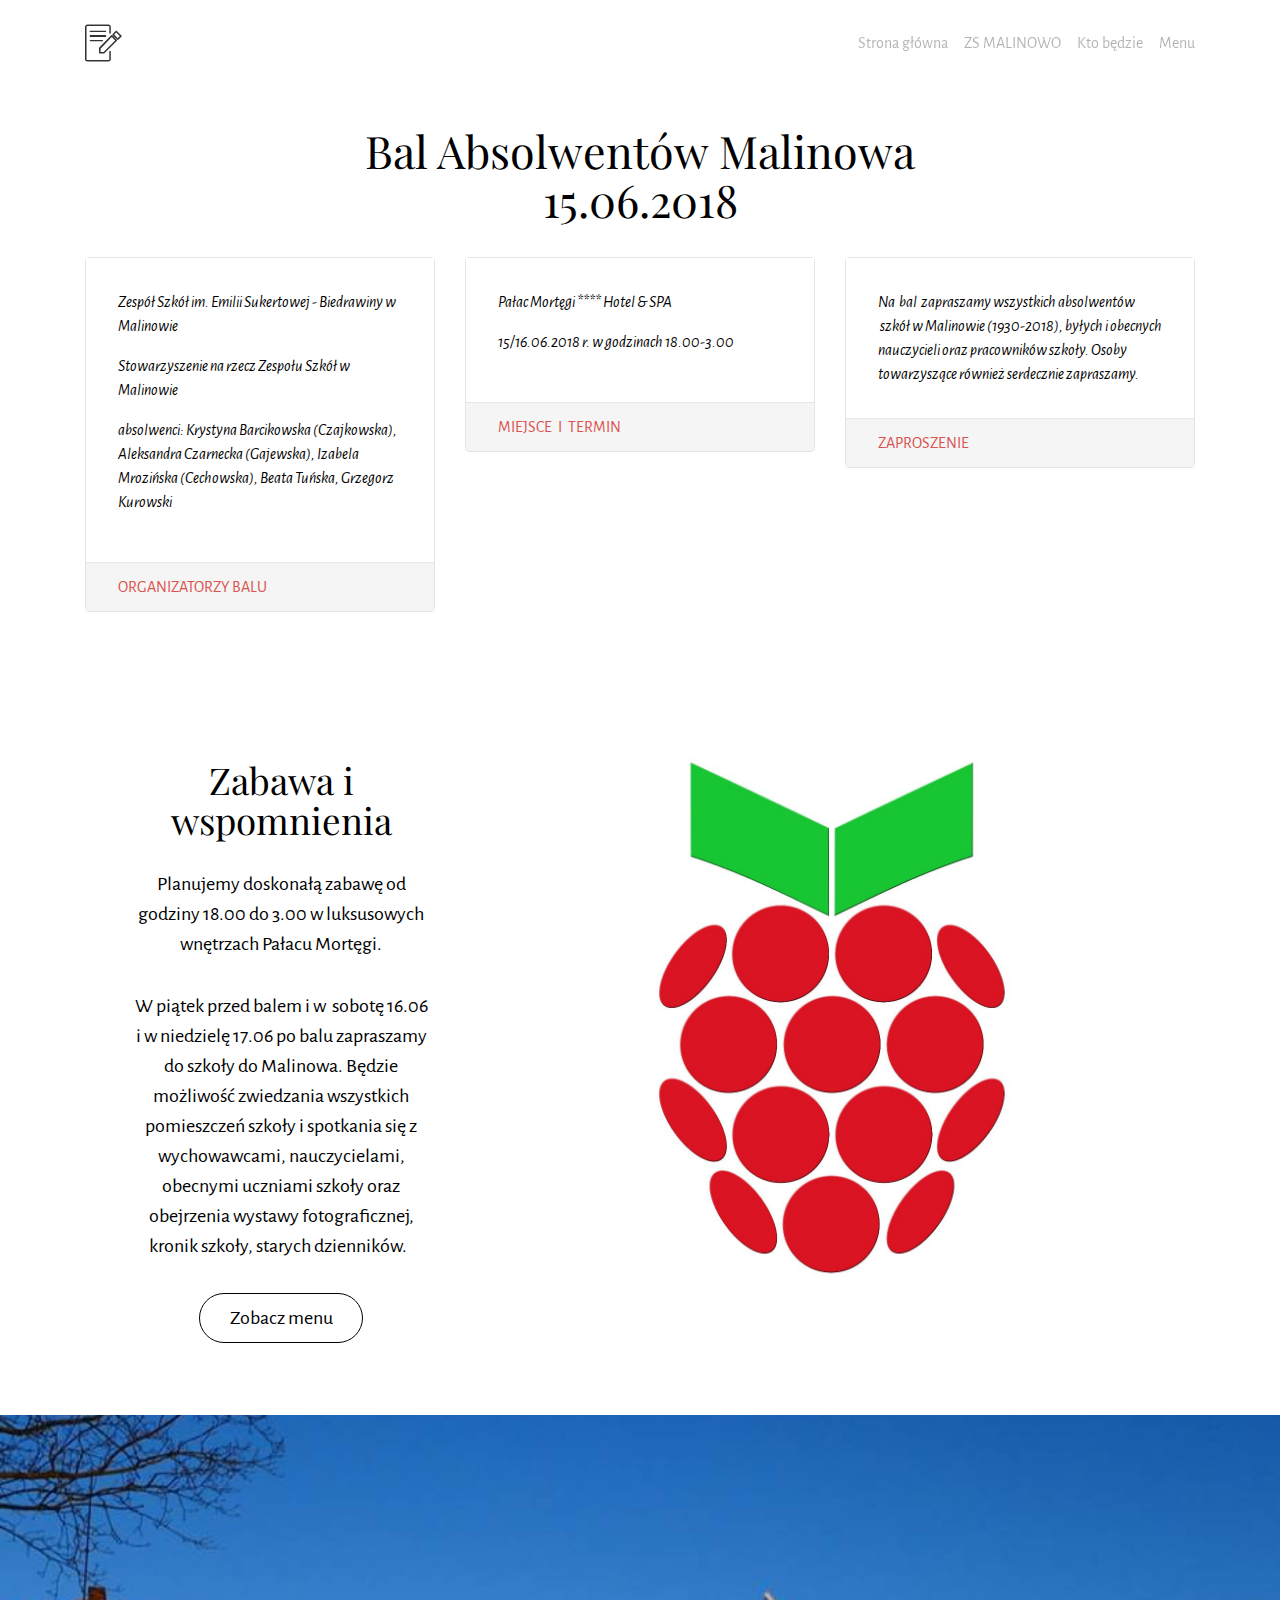
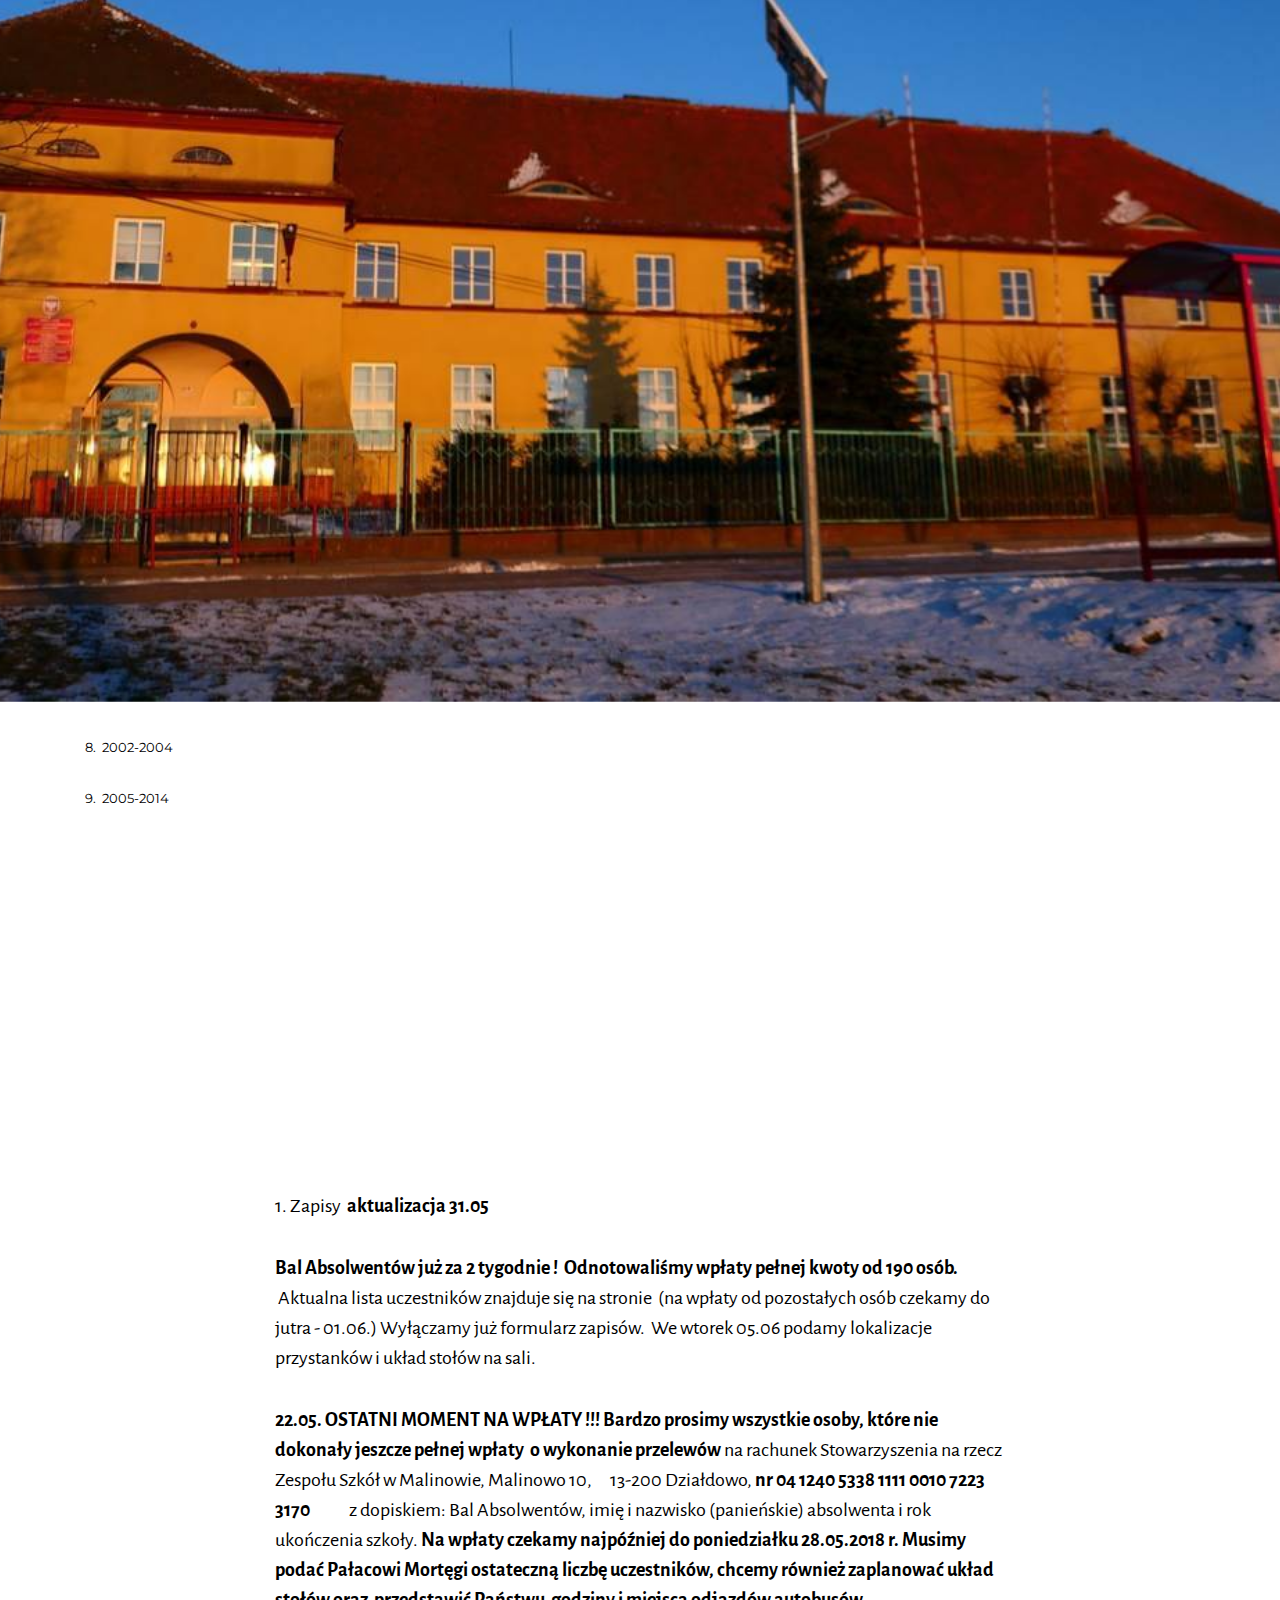
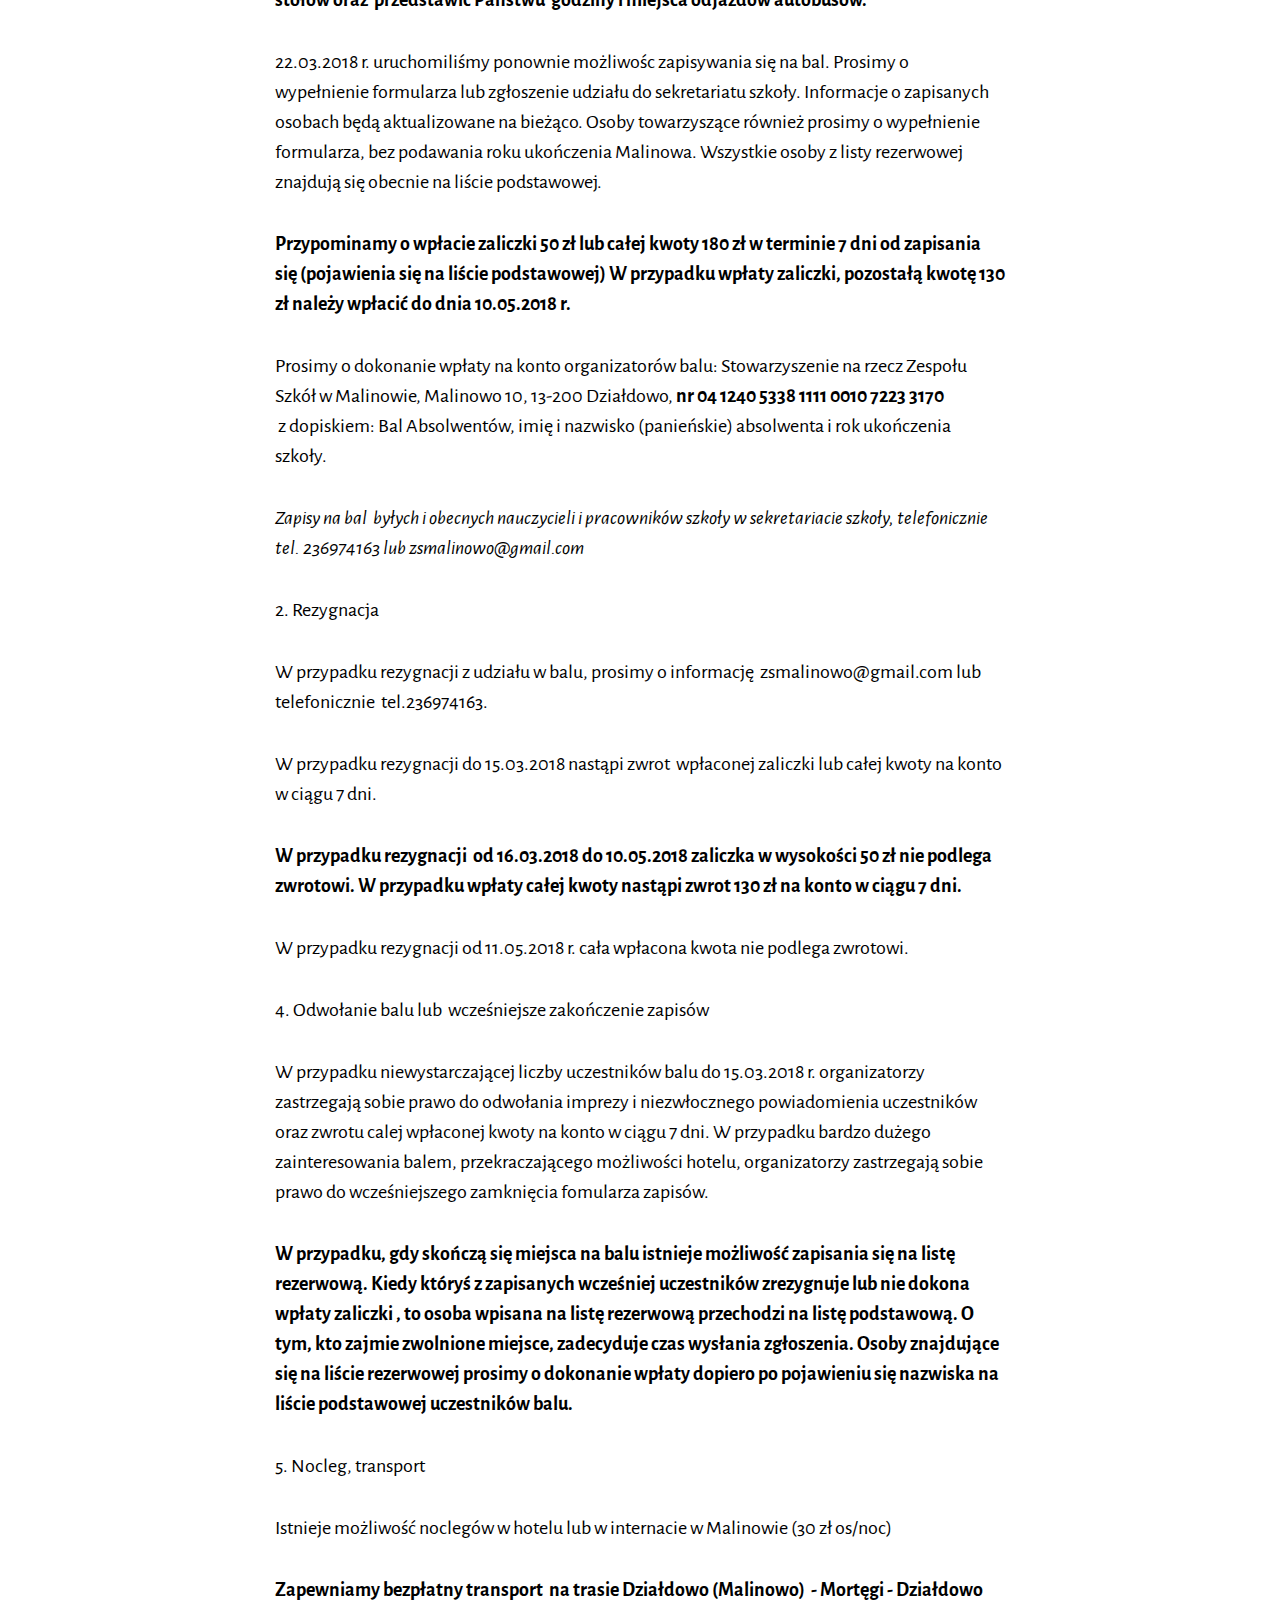
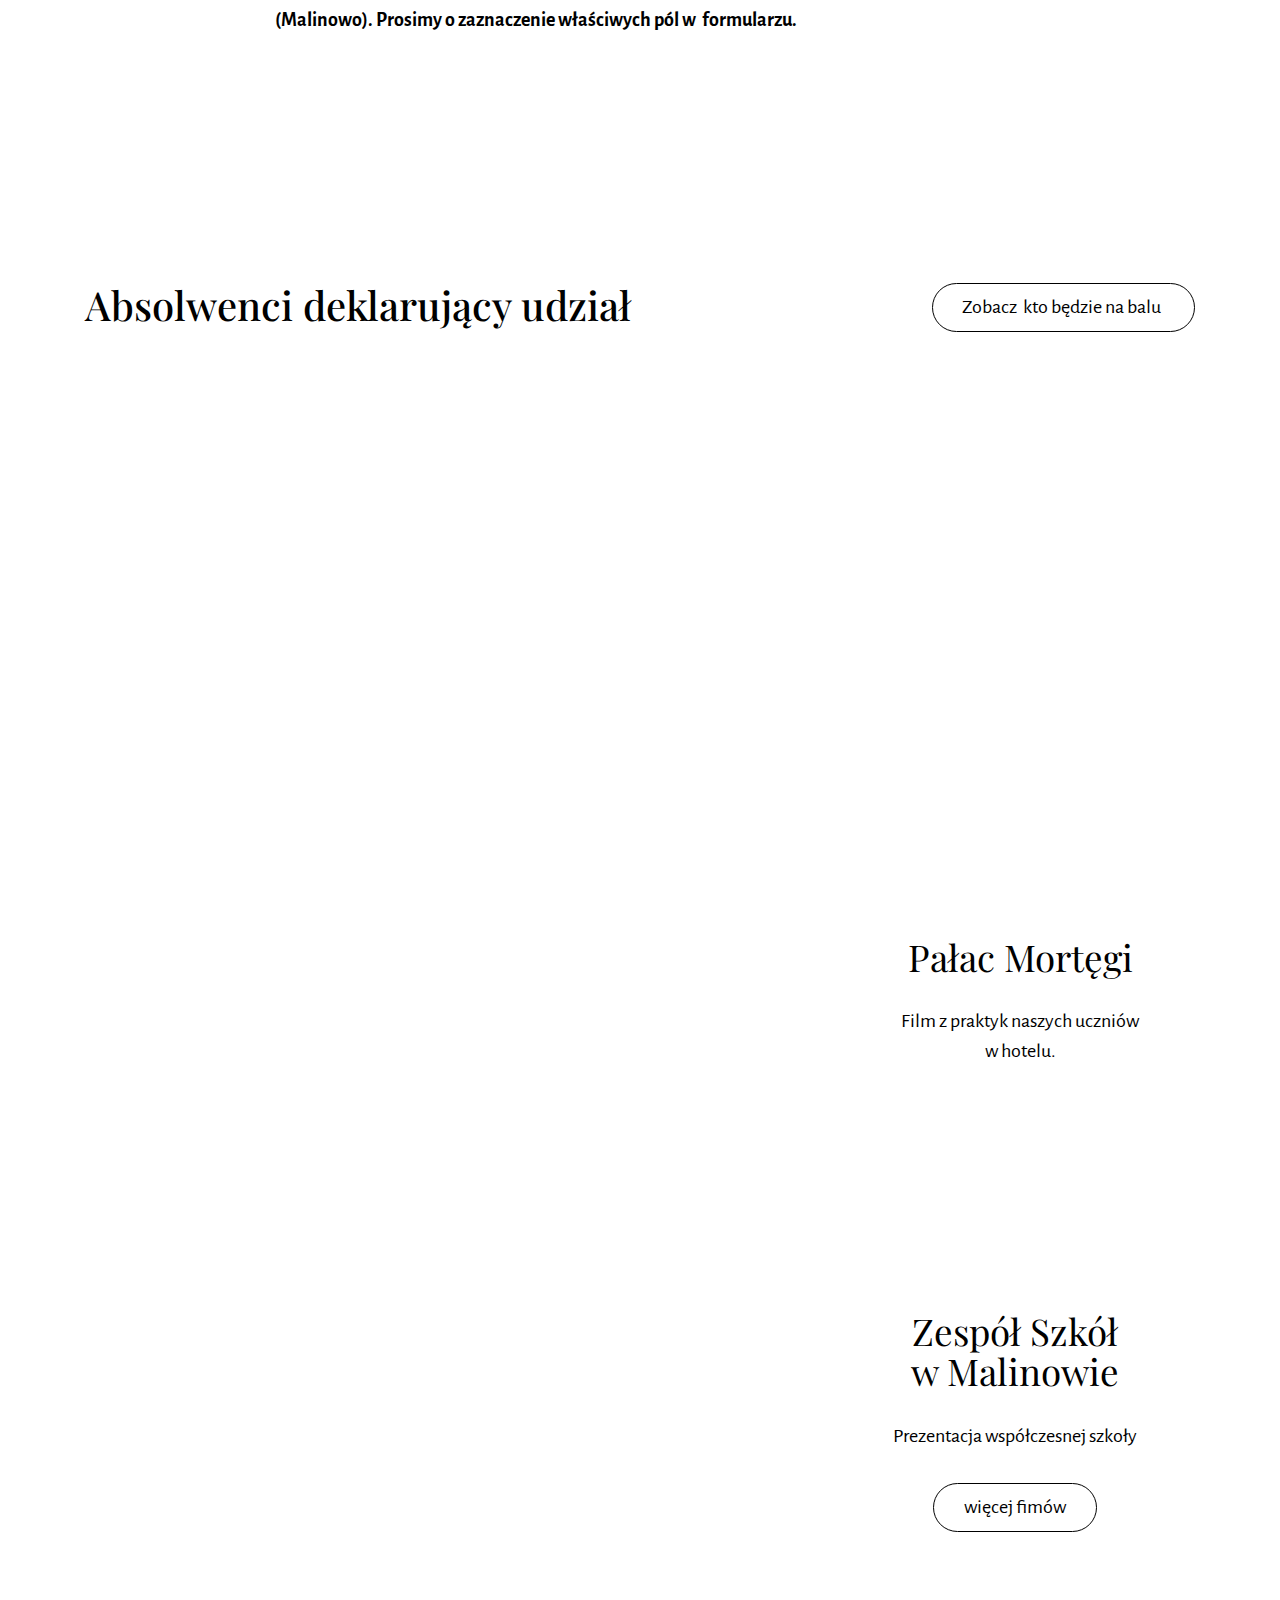
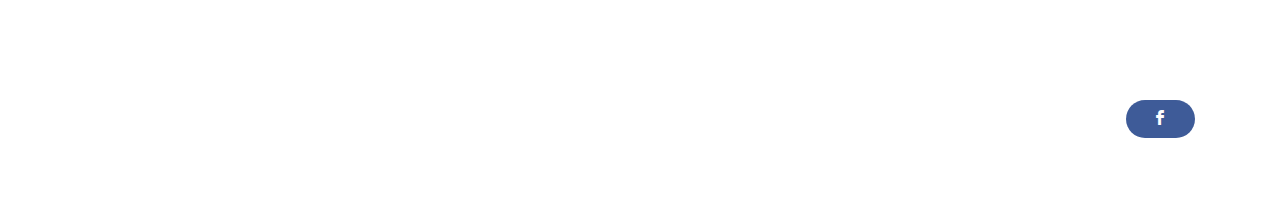
==== commit f7147e22: "create github pages" ====
--- a/index.html
+++ b/index.html
@@ -22,7 +22,7 @@
   
 </head>
 <body>
-<nav class="navbar navbar-light mbr-navbar navbar-transparent navbar-fixed-top" id="menu-0" data-rv-view="35">
+<nav class="navbar navbar-light mbr-navbar navbar-transparent navbar-fixed-top" id="menu-0" data-rv-view="0">
     <div class="container">
         <button class="navbar-toggler pull-right hidden-md-up" type="button" data-toggle="collapse" data-target="#exCollapsingNavbar2">
             <div class="hamburger-icon"></div>
@@ -40,7 +40,7 @@
     </div>
 </nav>
 
-<section class="mbr-section mbr-section-small mbr-after-navbar" id="testimonials1-2" data-rv-view="37" style="background-color: rgb(255, 255, 255); padding-top: 4.5rem; padding-bottom: 4.5rem;">
+<section class="mbr-section mbr-section-small mbr-after-navbar" id="testimonials1-2" data-rv-view="2" style="background-color: rgb(255, 255, 255); padding-top: 4.5rem; padding-bottom: 4.5rem;">
     <div>
         
         <div class="container">
@@ -77,15 +77,7 @@
     </div>
 </section>
 
-<section class="mbr-section mbr-parallax-background col-undefined" id="content5-l" data-rv-view="53" style="background-image: url(assets/images/obraz2-1500x844.jpg); padding-top: 9rem; padding-bottom: 9rem;">
-    <div class="mbr-overlay" style="opacity: 0.7; background-color: rgb(255, 255, 255);"></div>
-    <div class="container">
-        <h3 class="mbr-section-title display-2"><strong>Program Balu Absolwentów Malinowa</strong><br><strong><br></strong><br><strong>piątek 15.06.2018</strong><br><br>godz. 17.00 -17.55 rejestracja uczestników w holu Restauracji Szlacheckiej w Pałacu Mortęgi&nbsp;<br>godz. 18.00 wspólne zdjęcie&nbsp;<br>godz. 18.05 &nbsp;uroczyste powitanie i &nbsp;rozpoczęcie balu<br>godz. 3.00 &nbsp; zakończenie balu<br><br>zakwaterowanie w internacie w Malinowie od godziny 10.00<br><br><strong>sobota 16.06.2018</strong><br><strong><br></strong>od godz. 13.00 zwiedzanie szkoły, spotkania roczników w klasach&nbsp;<br>od godz. 16.00 ognisko, grill, zabawy integracyjne<br><strong><br></strong><br><strong>Lokalizacja przystanków i godziny odjazdów autobusów.</strong><br><br><strong>Osoby, które zadeklarowały korzystanie z &nbsp;transportu organizatora prosimy o wypełnienie <a href="https://docs.google.com/forms/d/1IvfRtHZ8sLbRN4WJV4Q0bzCeBT2SmdHal9VgjFy2JzY/edit" target="_blank" class="text-danger">formularza wyboru &nbsp;przystanku</a></strong></h3>
-        <div class="lead"><p><span style="font-size: 1.25rem;">Malinowo Szkoła 16.20 #</span>Działdowo ul. Leśna przystanek PKS przy Żabce &nbsp;16.25 # Działdowo ul. Nidzicka przystanek PKS 16.30# Działdowo ul. Męczenników przystanek PKS 16.35# Działdowo Dworzec PKP 16.40# Działdowo ul. Polna, parking przy szkole 16.45#Wysoka 16.50#Gródki 16.55#Wielki Łęck 17.00#Lidzbark ul. Jeleńska 17.10#Burkat 16.45#Filice 16.50#Uzdowo 17.00#Gralewo PKP 17.05#Żabiny 17.10#Tuczki 17.13#Rybno 17.15#Dębień 17.20#Hartowiec 17.25.&nbsp;</p><p>Planowany wyjazd autobusów z Mortęg po balu w sobotę o godzinie 3.00</p><p><strong><br></strong></p><p><strong>Planowany układ stołów - wg roku ukończenia szkoły (</strong><em>chęć zmiany prosimy zgłaszać zsmalinowo@gmail.com</em><strong>)</strong></p><p>1. 1977-1982</p><p>2. 1984-1988</p><p>3. 1990-1991</p><p>4. 1992-1994</p><p>5. 1995-1996</p><p>6. 1997-1999</p><p>7. 2000 -2001</p><p>8. &nbsp;2002-2004</p><p>9. &nbsp;2005-2014</p></div>
-    </div>
-</section>
-
-<section class="mbr-section mbr-section-nopadding" id="msg-box4-c" data-rv-view="50" style="background-color: rgb(255, 255, 255); padding-top: 0rem; padding-bottom: 0rem;">
+<section class="mbr-section mbr-section-nopadding" id="msg-box4-c" data-rv-view="15" style="background-color: rgb(255, 255, 255); padding-top: 0rem; padding-bottom: 0rem;">
     
     <div class="container">
         <div class="row">
@@ -105,7 +97,15 @@
     </div>
 </section>
 
-<section class="mbr-section mbr-section__container mbr-section__container--isolated" id="content1-5" data-rv-view="56">
+<section class="mbr-section mbr-parallax-background col-undefined" id="content5-l" data-rv-view="18" style="background-image: url(assets/images/obraz2-1500x844.jpg); padding-top: 9rem; padding-bottom: 9rem;">
+    <div class="mbr-overlay" style="opacity: 0.7; background-color: rgb(255, 255, 255);"></div>
+    <div class="container">
+        <h3 class="mbr-section-title display-2"><strong>Program&nbsp;</strong><br><strong>piątek 15.06.2018</strong><br><strong>godz. 17.00 -17.50 rejestracja uczestników &nbsp;<br></strong><br><strong>Lokalizacja przystanków i godziny odjazdów autobusów.</strong><br><br><strong>Osoby, które planują korzystać z transportu organizatora prosimy o wypełnienie <a href="https://docs.google.com/forms/d/1IvfRtHZ8sLbRN4WJV4Q0bzCeBT2SmdHal9VgjFy2JzY/edit" target="_blank" class="text-danger">formularza wyboru &nbsp;przystanku</a></strong></h3>
+        <div class="lead"><p><span style="font-size: 1.25rem;">Malinowo Szkoła 16.20 #</span>Działdowo ul. Leśna przystanek PKS przy Żabce &nbsp;16.25 # Działdowo ul. Nidzicka przystanek PKS 16.30# Działdowo ul. Męczenników przystanek PKS 16.35# Działdowo Dworzec PKP 16.40# Działdowo ul. Polna, parking przy szkole 16.45#Wysoka 16.50#Gródki 16.55#Wielki Łęck 17.00#Lidzbark ul. Jeleńska 17.10#Burkat 16.45#Filice 16.50#Uzdowo 17.00#Gralewo PKP 17.05#Żabiny 17.10#Tuczki 17.13#Rybno 17.15#Dębień 17.20#Hartowiec 17.25.&nbsp;</p><p>Planowany wyjazd autobusów z Mortęg po balu w sobotę o godzinie 3.00</p><p><strong><br></strong></p><p><strong>Planowany układ stołów (wg roku ukończenia szkoły)</strong></p><p>1. 1977-1982</p><p>2. 1984-1988</p><p>3. 1990-1991</p><p>4. 1992-1994</p><p>5. 1995-1996</p><p>6. 1997-1999</p><p>7. 2000 -2001</p><p>8. &nbsp;2002-2004</p><p>9. &nbsp;2005-2014</p></div>
+    </div>
+</section>
+
+<section class="mbr-section mbr-section__container mbr-section__container--isolated" id="content1-5" data-rv-view="21">
     <div class="container">
         <div class="row">
             <div class="col-md-8 col-md-offset-2 lead"><p><br></p><p>1. Zapisy <strong>&nbsp;aktualizacja 31.05</strong></p><p><strong>Bal Absolwentów już za 2 tygodnie ! &nbsp;Odnotowaliśmy wpłaty pełnej kwoty od 190 osób. &nbsp;</strong>Aktualna lista uczestników znajduje się na stronie &nbsp;(na wpłaty od pozostałych osób czekamy do jutra - 01.06.) Wyłączamy już formularz zapisów. &nbsp;We wtorek 05.06 podamy lokalizacje przystanków i układ stołów na sali.&nbsp;</p><p><strong>22.05. OSTATNI MOMENT NA WPŁATY !!!&nbsp;</strong><span style="font-size: 1.25rem;"><strong>Bardzo prosimy wszystkie osoby, które nie dokonały jeszcze pełnej wpłaty &nbsp;o wykonanie przelewów </strong>na rachunek Stowarzyszenia na rzecz Zespołu Szkół w Malinowie, Malinowo 10, &nbsp; &nbsp; &nbsp;</span><span style="font-size: 1.25rem;">13-200 Działdowo, <strong>nr 04 1240 5338 1111 0010 7223 3170 &nbsp; &nbsp; &nbsp;</strong> &nbsp; &nbsp; &nbsp; z dopiskiem: Bal Absolwentów, imię i nazwisko (panieńskie) absolwenta i rok ukończenia szkoły. <strong>Na wpłaty czekamy najpóźniej do poniedziałku 28.05.2018 r. Musimy podać Pałacowi Mortęgi ostateczną liczbę uczestników, chcemy również zaplanować układ stołów oraz &nbsp;przedstawić Państwu &nbsp;godziny i miejsca odjazdów autobusów.</strong></span></p><p>22.03.2018 r. uruchomiliśmy ponownie możliwośc zapisywania się na bal. Prosimy o wypełnienie formularza  lub zgłoszenie udziału do sekretariatu szkoły. Informacje o zapisanych osobach będą aktualizowane  na bieżąco.  Osoby towarzyszące również prosimy o wypełnienie formularza, bez podawania roku ukończenia Malinowa. Wszystkie osoby z listy rezerwowej znajdują się obecnie na liście podstawowej.&nbsp;</p><p><strong>Przypominamy o wpłacie zaliczki 50 zł lub całej kwoty 180 zł w terminie 7 dni od zapisania się (pojawienia się na liście podstawowej) W przypadku wpłaty zaliczki, pozostałą kwotę  130 zł należy wpłacić do dnia 10.05.2018 r.</strong></p><p>Prosimy o dokonanie wpłaty na konto organizatorów balu: Stowarzyszenie na rzecz Zespołu Szkół w Malinowie, Malinowo 10, 13-200 Działdowo, <strong>nr 04 1240 5338 1111 0010 7223 3170 &nbsp; &nbsp; &nbsp; </strong>&nbsp; &nbsp; &nbsp; &nbsp; &nbsp; &nbsp;<span style="font-size: 1.25rem;">z dopiskiem: Bal Absolwentów, imię i nazwisko (panieńskie) absolwenta i rok ukończenia szkoły.</span></p><p><em>Zapisy na bal &nbsp;byłych i obecnych nauczycieli i pracowników szkoły w sekretariacie szkoły, telefonicznie tel. 236974163 lub zsmalinowo@gmail.com</em></p><p>2. Rezygnacja&nbsp;</p><p>W przypadku rezygnacji z udziału w balu, prosimy o informację &nbsp;zsmalinowo@gmail.com lub telefonicznie &nbsp;tel.236974163. &nbsp;</p><p>W przypadku rezygnacji do 15.03.2018 nastąpi zwrot &nbsp;wpłaconej zaliczki lub całej kwoty na konto w ciągu 7 dni.</p><p><strong>W przypadku rezygnacji &nbsp;od 16.03.2018 do 10.05.2018 zaliczka w wysokości 50 zł nie podlega zwrotowi. W przypadku wpłaty całej kwoty nastąpi zwrot 130 zł na konto w ciągu 7 dni.</strong></p><p>W przypadku rezygnacji od 11.05.2018 r. cała wpłacona kwota nie podlega zwrotowi.</p><p>4. Odwołanie balu lub &nbsp;wcześniejsze zakończenie zapisów</p><p>W przypadku niewystarczającej liczby uczestników balu do 15.03.2018 r. organizatorzy zastrzegają sobie prawo do odwołania imprezy i niezwłocznego powiadomienia uczestników oraz zwrotu calej wpłaconej kwoty na konto w ciągu 7 dni. W przypadku bardzo dużego zainteresowania balem, przekraczającego możliwości hotelu, organizatorzy zastrzegają sobie prawo do wcześniejszego zamknięcia fomularza zapisów.</p><p><strong>W przypadku, gdy skończą się miejsca na balu istnieje możliwość zapisania się na listę rezerwową. Kiedy któryś z zapisanych wcześniej uczestników zrezygnuje lub nie dokona wpłaty zaliczki , to osoba wpisana na listę rezerwową przechodzi na listę podstawową. O tym, kto zajmie zwolnione miejsce, zadecyduje czas wysłania zgłoszenia. Osoby znajdujące się na liście rezerwowej prosimy o dokonanie wpłaty dopiero po pojawieniu się nazwiska na liście podstawowej uczestników balu.&nbsp;</strong></p><p>5. Nocleg, transport</p><p>Istnieje możliwość noclegów w hotelu lub w internacie w Malinowie (30 zł os/noc) </p><p><strong>Zapewniamy bezpłatny transport &nbsp;na trasie Działdowo (Malinowo) &nbsp;- Mortęgi - Działdowo (Malinowo). Prosimy o zaznaczenie właściwych pól w &nbsp;formularzu.</strong>&nbsp;</p></div>
@@ -113,7 +113,7 @@
     </div>
 </section>
 
-<section class="mbr-section mbr-section-small" id="msg-box2-4" data-rv-view="57" style="background-color: rgb(255, 255, 255); padding-top: 4.5rem; padding-bottom: 4.5rem;">
+<section class="mbr-section mbr-section-small" id="msg-box2-4" data-rv-view="22" style="background-color: rgb(255, 255, 255); padding-top: 4.5rem; padding-bottom: 4.5rem;">
     
 
     <div class="container">
@@ -131,11 +131,11 @@
     </div>
 </section>
 
-<section class="mbr-section mbr-section-nopadding" id="map1-d" data-rv-view="60">
+<section class="mbr-section mbr-section-nopadding" id="map1-d" data-rv-view="25">
     <div class="mbr-map"><iframe frameborder="0" style="border:0" src="https://www.google.com/maps/embed/v1/place?key=AIzaSyA0Dx_boXQiwvdz8sJHoYeZNVTdoWONYkU&amp;q=place_id:ChIJk7nxhwYTHUcRJdiOF9ddCOo" allowfullscreen=""></iframe></div>
 </section>
 
-<section class="mbr-section mbr-section-nopadding" id="msg-box5-e" data-rv-view="62" style="background-color: rgb(255, 255, 255); padding-top: 0rem; padding-bottom: 0rem;">
+<section class="mbr-section mbr-section-nopadding" id="msg-box5-e" data-rv-view="27" style="background-color: rgb(255, 255, 255); padding-top: 0rem; padding-bottom: 0rem;">
     
     <div class="container">
         <div class="row">
@@ -153,7 +153,7 @@
     </div>
 </section>
 
-<section class="mbr-section mbr-section-nopadding" id="msg-box5-f" data-rv-view="65" style="background-color: rgb(255, 255, 255); padding-top: 0rem; padding-bottom: 0rem;">
+<section class="mbr-section mbr-section-nopadding" id="msg-box5-f" data-rv-view="30" style="background-color: rgb(255, 255, 255); padding-top: 0rem; padding-bottom: 0rem;">
     
     <div class="container">
         <div class="row">
@@ -171,7 +171,7 @@
     </div>
 </section>
 
-<section class="mbr-section mbr-section-small" id="social-buttons1-h" data-rv-view="68" style="background-color: rgb(255, 255, 255); padding-top: 4.5rem; padding-bottom: 4.5rem;">
+<section class="mbr-section mbr-section-small" id="social-buttons1-h" data-rv-view="33" style="background-color: rgb(255, 255, 255); padding-top: 4.5rem; padding-bottom: 4.5rem;">
     
 
     <div class="container">
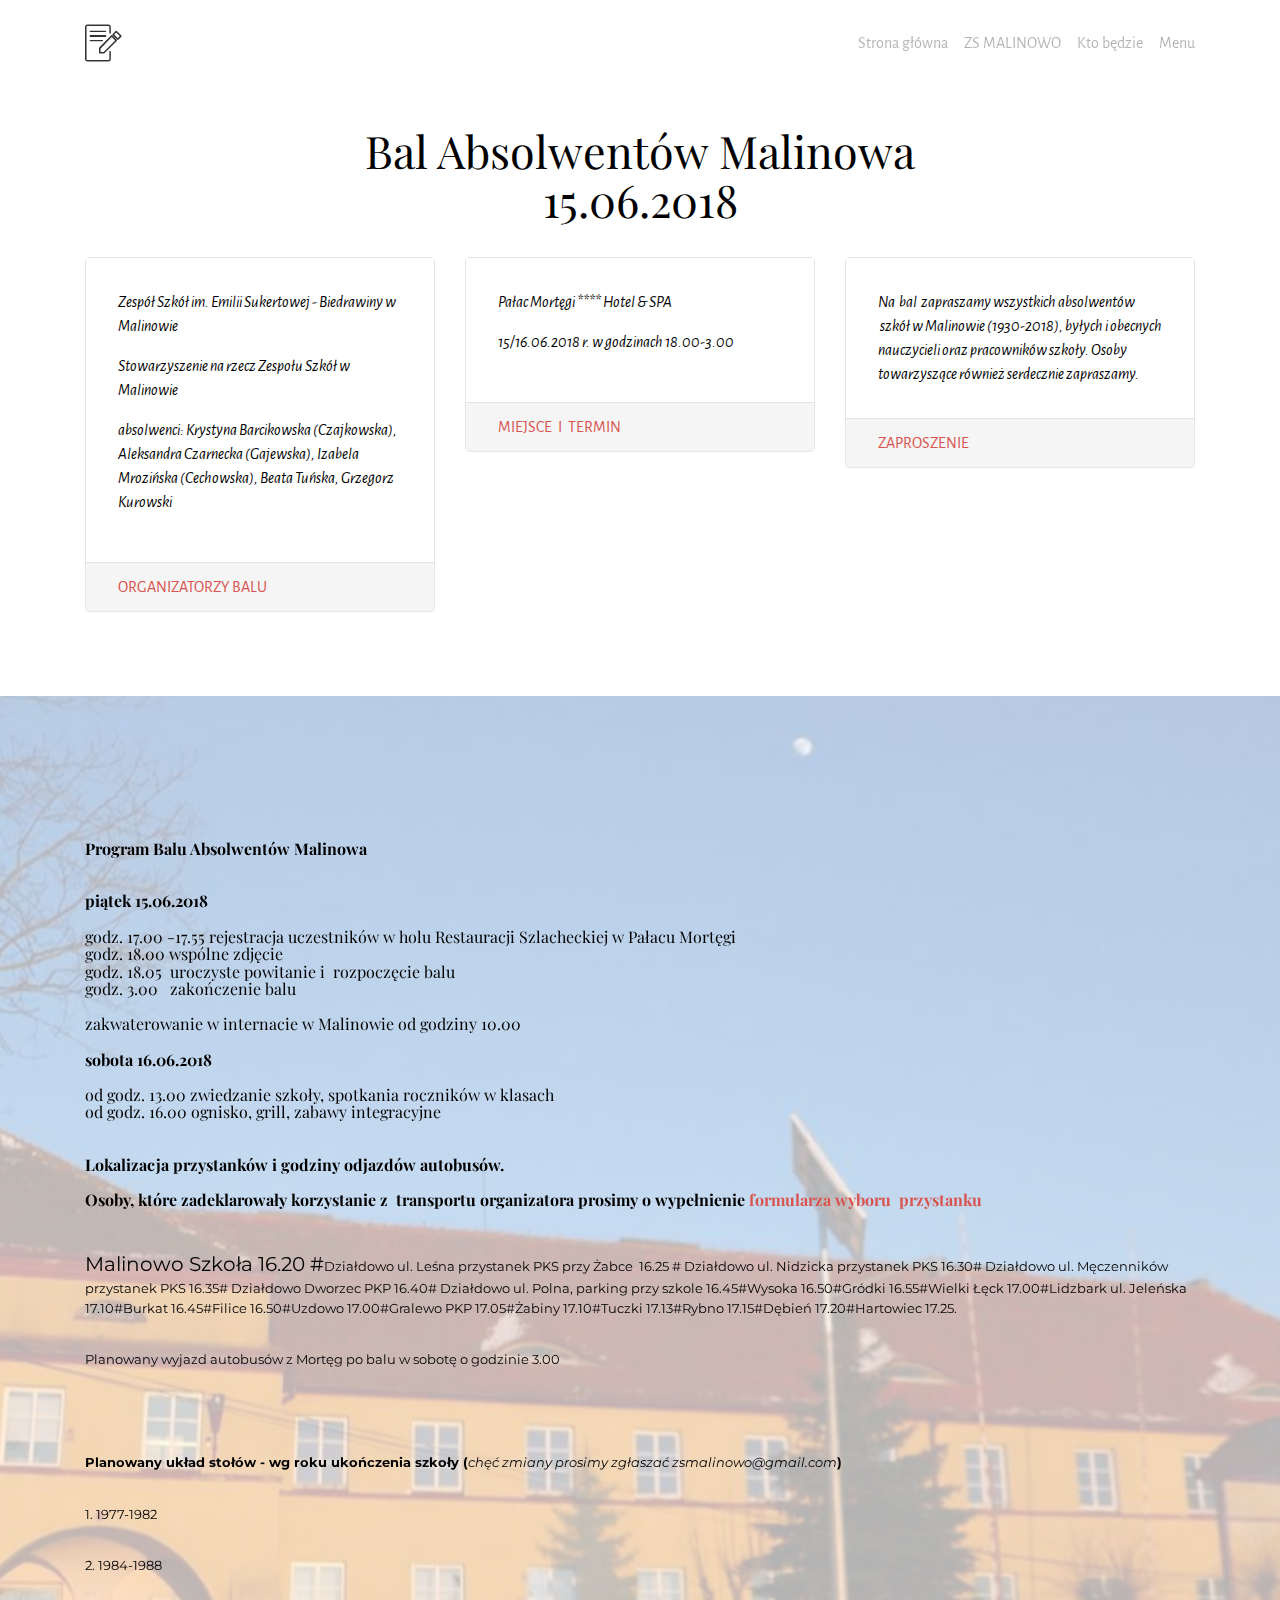
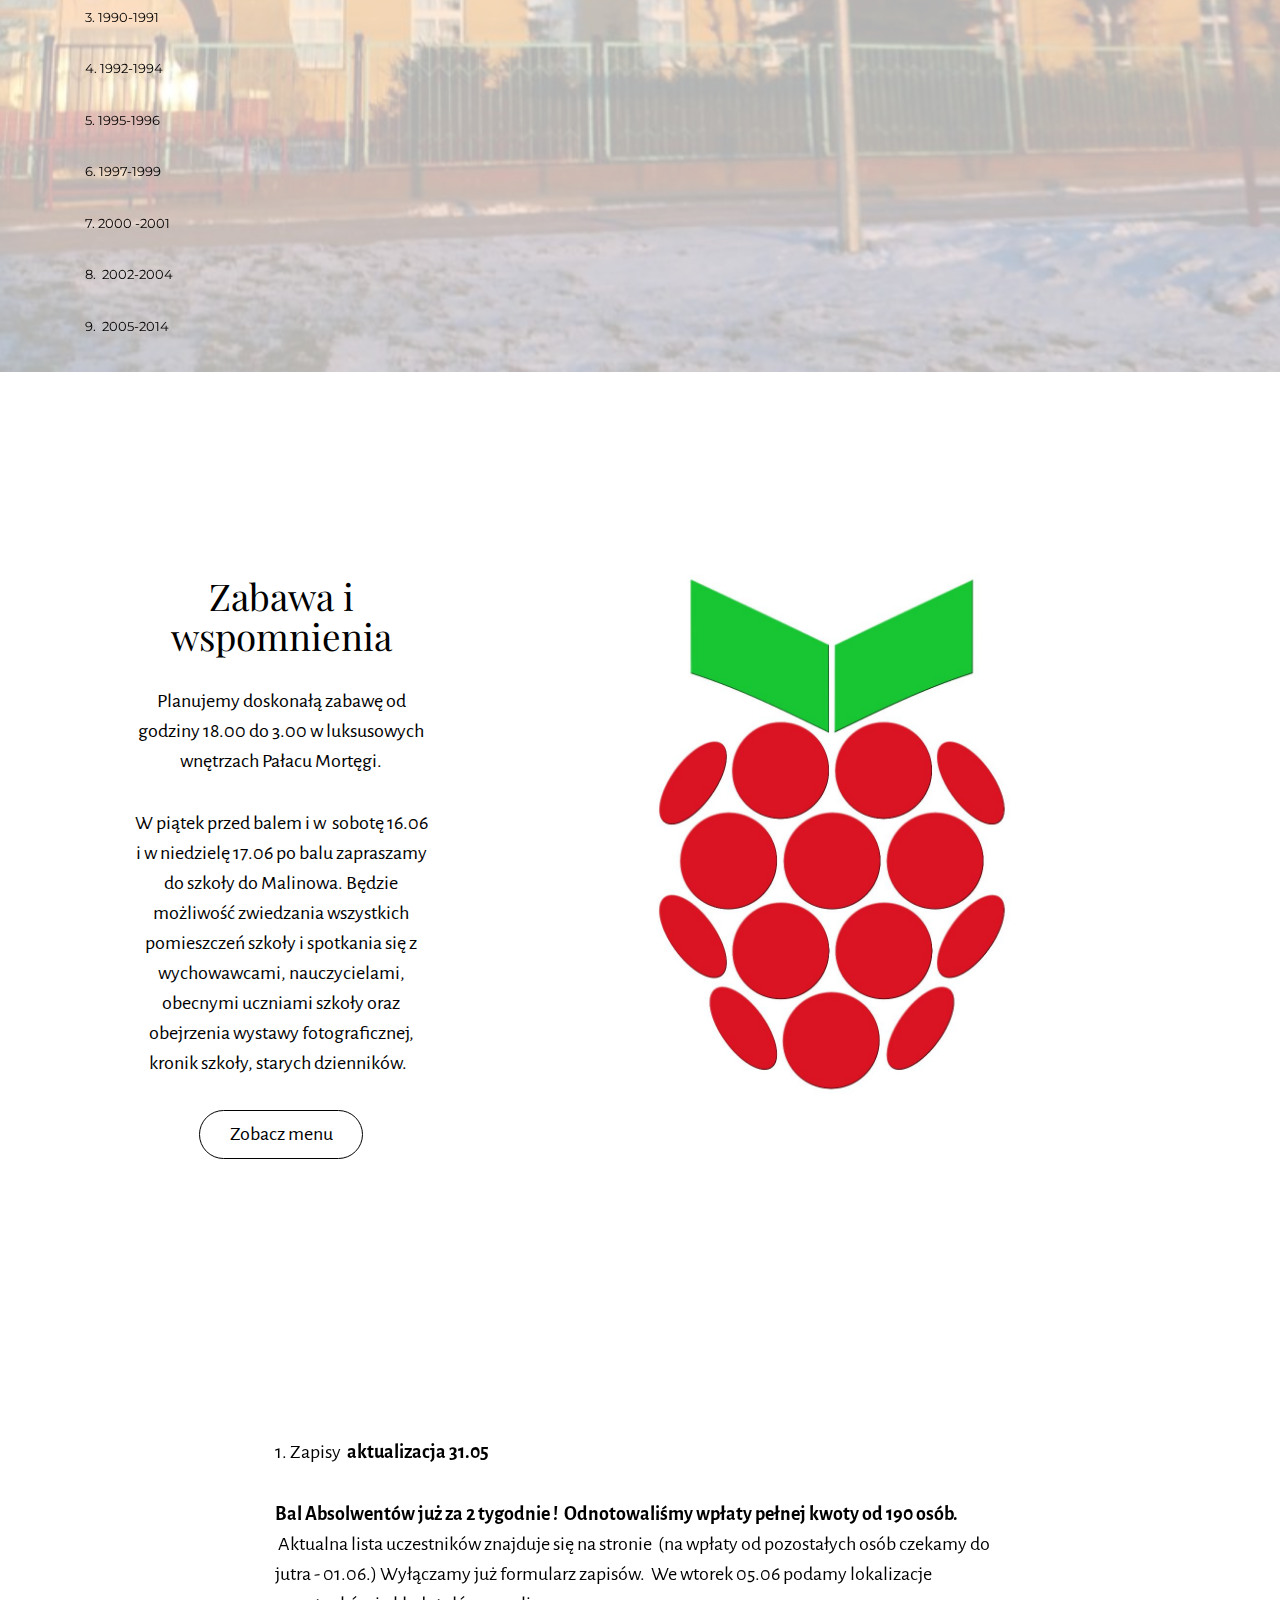
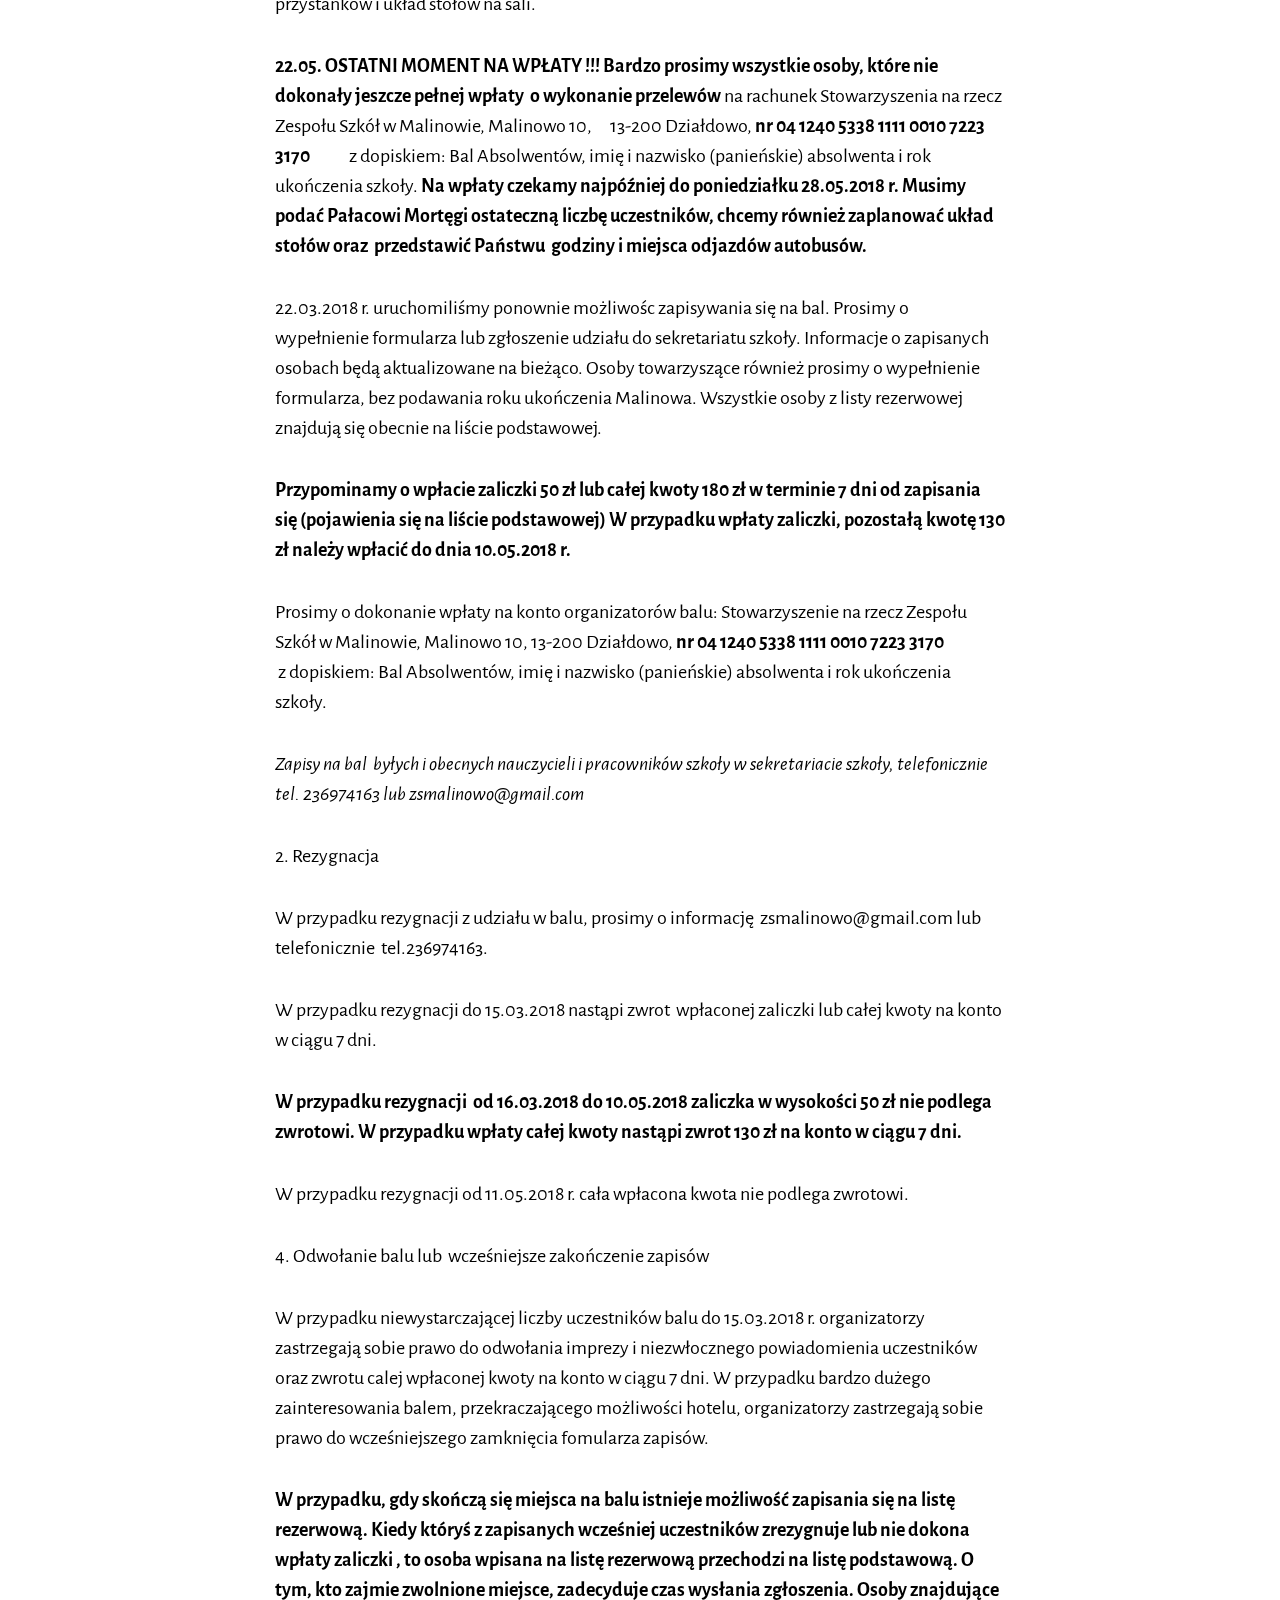
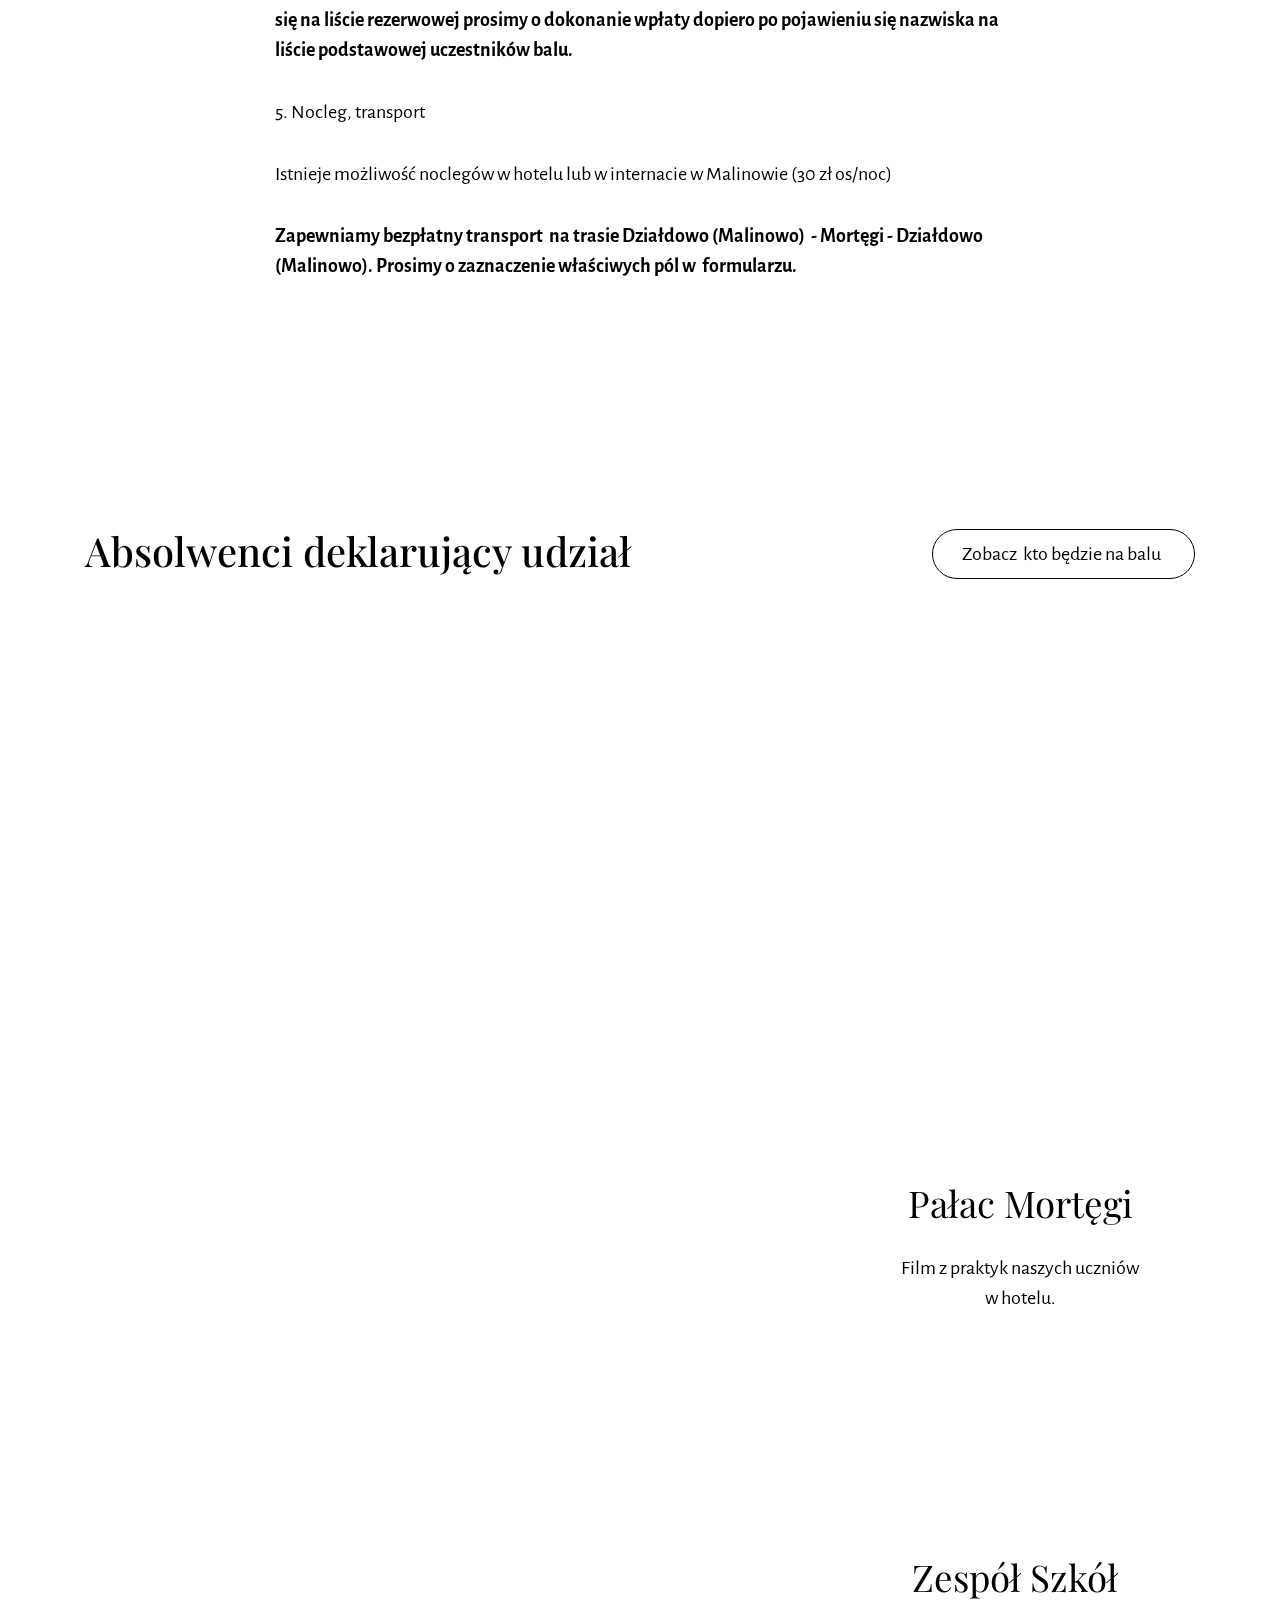
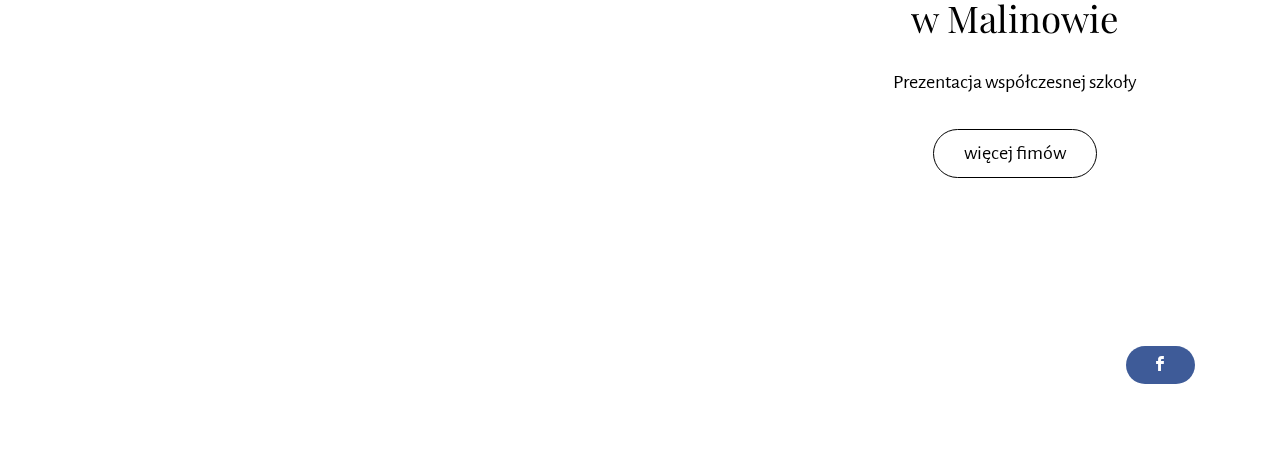
==== commit d75f14b7: "create github pages" ====
--- a/index.html
+++ b/index.html
@@ -77,7 +77,15 @@
     </div>
 </section>
 
-<section class="mbr-section mbr-section-nopadding" id="msg-box4-c" data-rv-view="15" style="background-color: rgb(255, 255, 255); padding-top: 0rem; padding-bottom: 0rem;">
+<section class="mbr-section mbr-parallax-background col-undefined" id="content5-l" data-rv-view="15" style="background-image: url(assets/images/obraz2-1500x844.jpg); padding-top: 9rem; padding-bottom: 9rem;">
+    <div class="mbr-overlay" style="opacity: 0.7; background-color: rgb(255, 255, 255);"></div>
+    <div class="container">
+        <h3 class="mbr-section-title display-2"><strong>Program Balu Absolwentów Malinowa</strong><br><strong><br></strong><br><strong>piątek 15.06.2018</strong><br><br>godz. 17.00 -17.55 rejestracja uczestników w holu Restauracji Szlacheckiej w Pałacu Mortęgi&nbsp;<br>godz. 18.00 wspólne zdjęcie&nbsp;<br>godz. 18.05 &nbsp;uroczyste powitanie i &nbsp;rozpoczęcie balu<br>godz. 3.00 &nbsp; zakończenie balu<br><br>zakwaterowanie w internacie w Malinowie od godziny 10.00<br><br><strong>sobota 16.06.2018</strong><br><strong><br></strong>od godz. 13.00 zwiedzanie szkoły, spotkania roczników w klasach&nbsp;<br>od godz. 16.00 ognisko, grill, zabawy integracyjne<br><strong><br></strong><br><strong>Lokalizacja przystanków i godziny odjazdów autobusów.</strong><br><br><strong>Osoby, które zadeklarowały korzystanie z &nbsp;transportu organizatora prosimy o wypełnienie <a href="https://docs.google.com/forms/d/1IvfRtHZ8sLbRN4WJV4Q0bzCeBT2SmdHal9VgjFy2JzY/edit" target="_blank" class="text-danger">formularza wyboru &nbsp;przystanku</a></strong></h3>
+        <div class="lead"><p><span style="font-size: 1.25rem;">Malinowo Szkoła 16.20 #</span>Działdowo ul. Leśna przystanek PKS przy Żabce &nbsp;16.25 # Działdowo ul. Nidzicka przystanek PKS 16.30# Działdowo ul. Męczenników przystanek PKS 16.35# Działdowo Dworzec PKP 16.40# Działdowo ul. Polna, parking przy szkole 16.45#Wysoka 16.50#Gródki 16.55#Wielki Łęck 17.00#Lidzbark ul. Jeleńska 17.10#Burkat 16.45#Filice 16.50#Uzdowo 17.00#Gralewo PKP 17.05#Żabiny 17.10#Tuczki 17.13#Rybno 17.15#Dębień 17.20#Hartowiec 17.25.&nbsp;</p><p>Planowany wyjazd autobusów z Mortęg po balu w sobotę o godzinie 3.00</p><p><strong><br></strong></p><p><strong>Planowany układ stołów - wg roku ukończenia szkoły (</strong><em>chęć zmiany prosimy zgłaszać zsmalinowo@gmail.com</em><strong>)</strong></p><p>1. 1977-1982</p><p>2. 1984-1988</p><p>3. 1990-1991</p><p>4. 1992-1994</p><p>5. 1995-1996</p><p>6. 1997-1999</p><p>7. 2000 -2001</p><p>8. &nbsp;2002-2004</p><p>9. &nbsp;2005-2014</p></div>
+    </div>
+</section>
+
+<section class="mbr-section mbr-section-nopadding" id="msg-box4-c" data-rv-view="18" style="background-color: rgb(255, 255, 255); padding-top: 0rem; padding-bottom: 0rem;">
     
     <div class="container">
         <div class="row">
@@ -94,14 +102,6 @@
                 <div class="mbr-figure"><img src="assets/images/malina-wypuky-kopia-1400x1400.jpg"></div>
             </div>
         </div>
-    </div>
-</section>
-
-<section class="mbr-section mbr-parallax-background col-undefined" id="content5-l" data-rv-view="18" style="background-image: url(assets/images/obraz2-1500x844.jpg); padding-top: 9rem; padding-bottom: 9rem;">
-    <div class="mbr-overlay" style="opacity: 0.7; background-color: rgb(255, 255, 255);"></div>
-    <div class="container">
-        <h3 class="mbr-section-title display-2"><strong>Program&nbsp;</strong><br><strong>piątek 15.06.2018</strong><br><strong>godz. 17.00 -17.50 rejestracja uczestników &nbsp;<br></strong><br><strong>Lokalizacja przystanków i godziny odjazdów autobusów.</strong><br><br><strong>Osoby, które planują korzystać z transportu organizatora prosimy o wypełnienie <a href="https://docs.google.com/forms/d/1IvfRtHZ8sLbRN4WJV4Q0bzCeBT2SmdHal9VgjFy2JzY/edit" target="_blank" class="text-danger">formularza wyboru &nbsp;przystanku</a></strong></h3>
-        <div class="lead"><p><span style="font-size: 1.25rem;">Malinowo Szkoła 16.20 #</span>Działdowo ul. Leśna przystanek PKS przy Żabce &nbsp;16.25 # Działdowo ul. Nidzicka przystanek PKS 16.30# Działdowo ul. Męczenników przystanek PKS 16.35# Działdowo Dworzec PKP 16.40# Działdowo ul. Polna, parking przy szkole 16.45#Wysoka 16.50#Gródki 16.55#Wielki Łęck 17.00#Lidzbark ul. Jeleńska 17.10#Burkat 16.45#Filice 16.50#Uzdowo 17.00#Gralewo PKP 17.05#Żabiny 17.10#Tuczki 17.13#Rybno 17.15#Dębień 17.20#Hartowiec 17.25.&nbsp;</p><p>Planowany wyjazd autobusów z Mortęg po balu w sobotę o godzinie 3.00</p><p><strong><br></strong></p><p><strong>Planowany układ stołów (wg roku ukończenia szkoły)</strong></p><p>1. 1977-1982</p><p>2. 1984-1988</p><p>3. 1990-1991</p><p>4. 1992-1994</p><p>5. 1995-1996</p><p>6. 1997-1999</p><p>7. 2000 -2001</p><p>8. &nbsp;2002-2004</p><p>9. &nbsp;2005-2014</p></div>
     </div>
 </section>
 
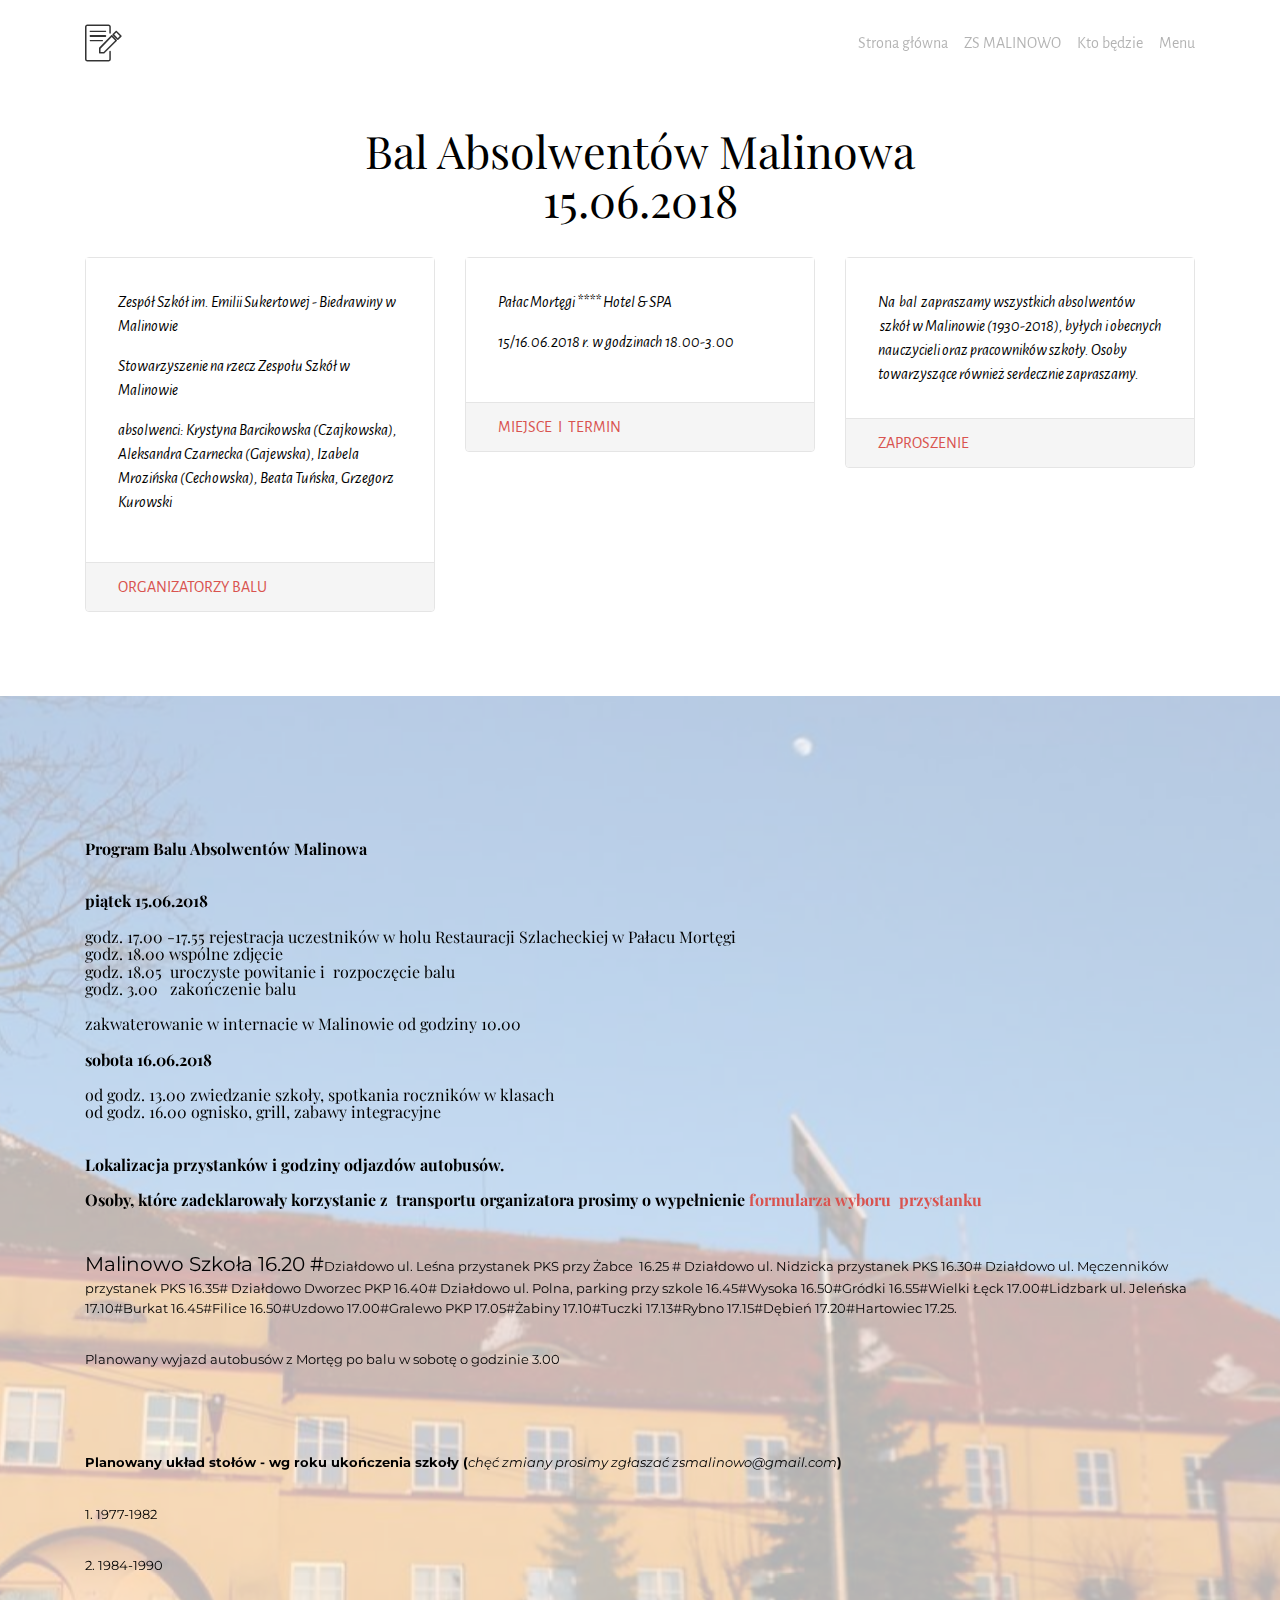
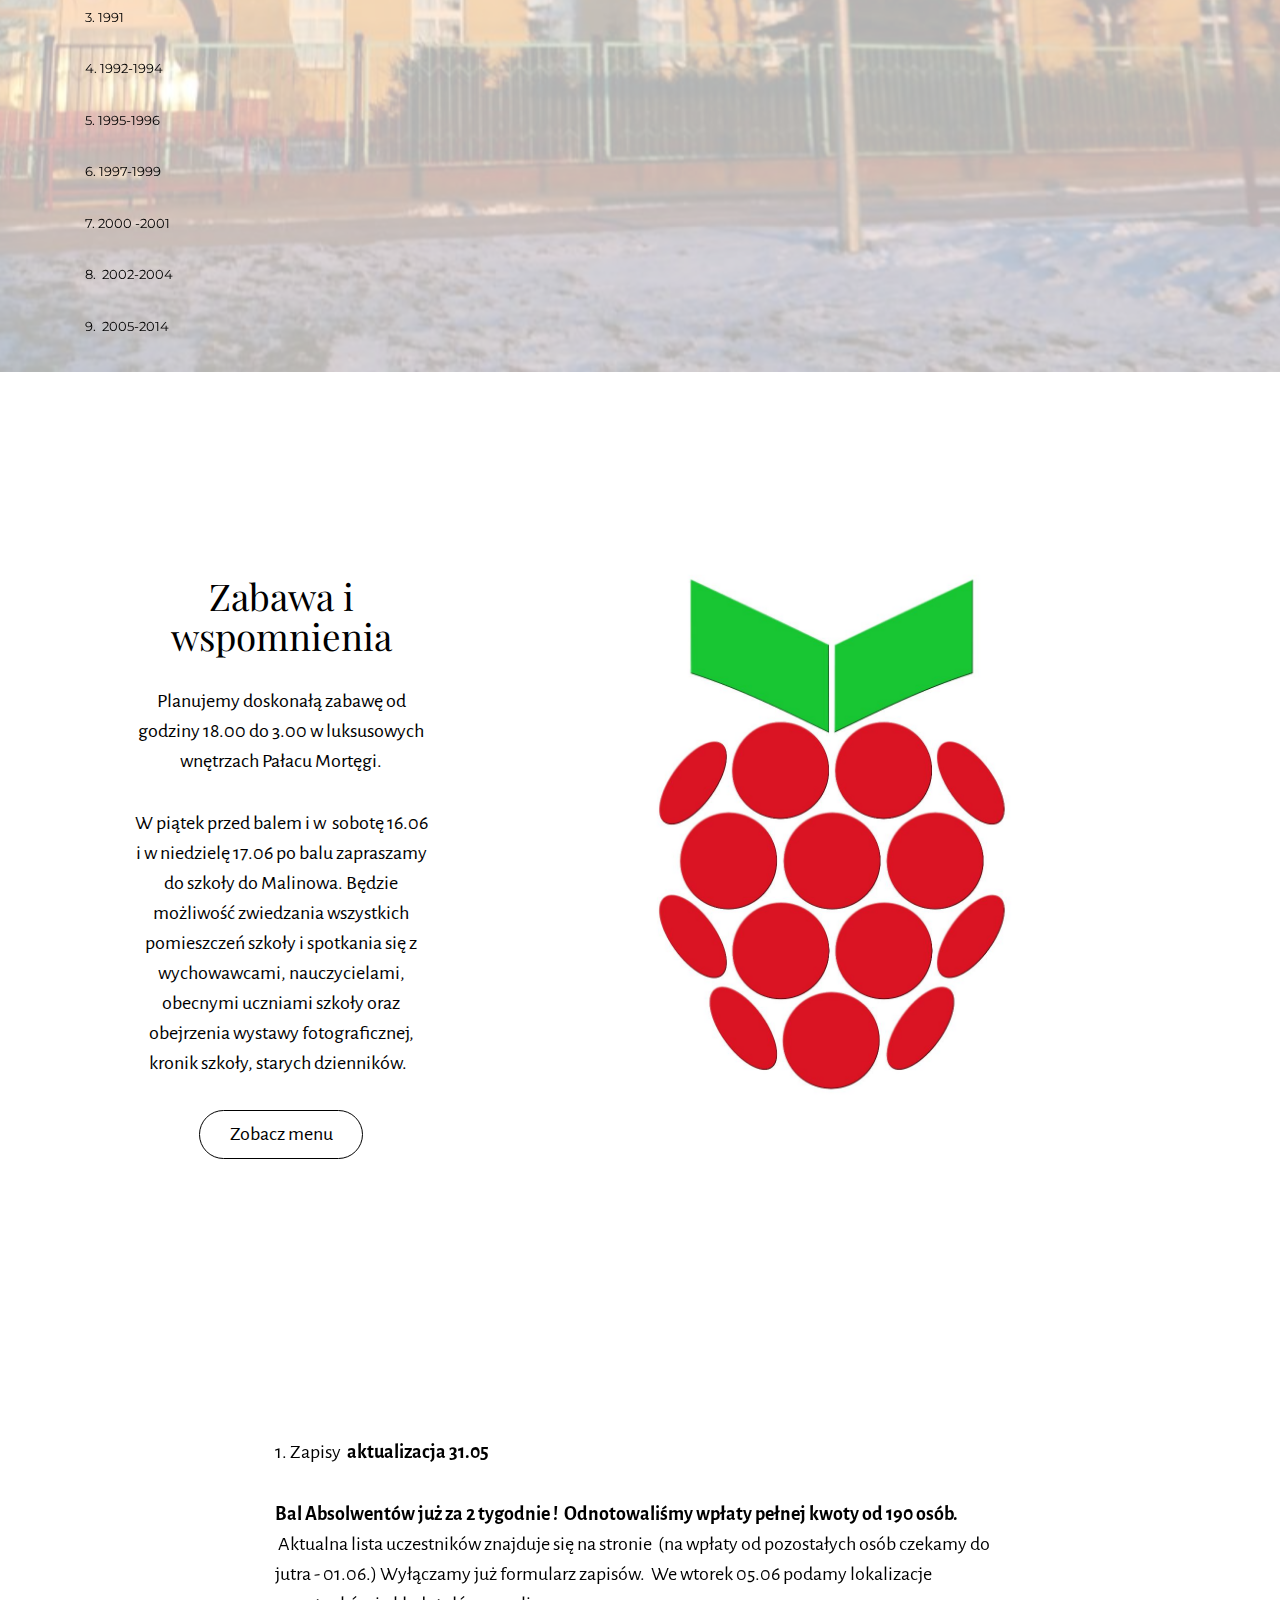
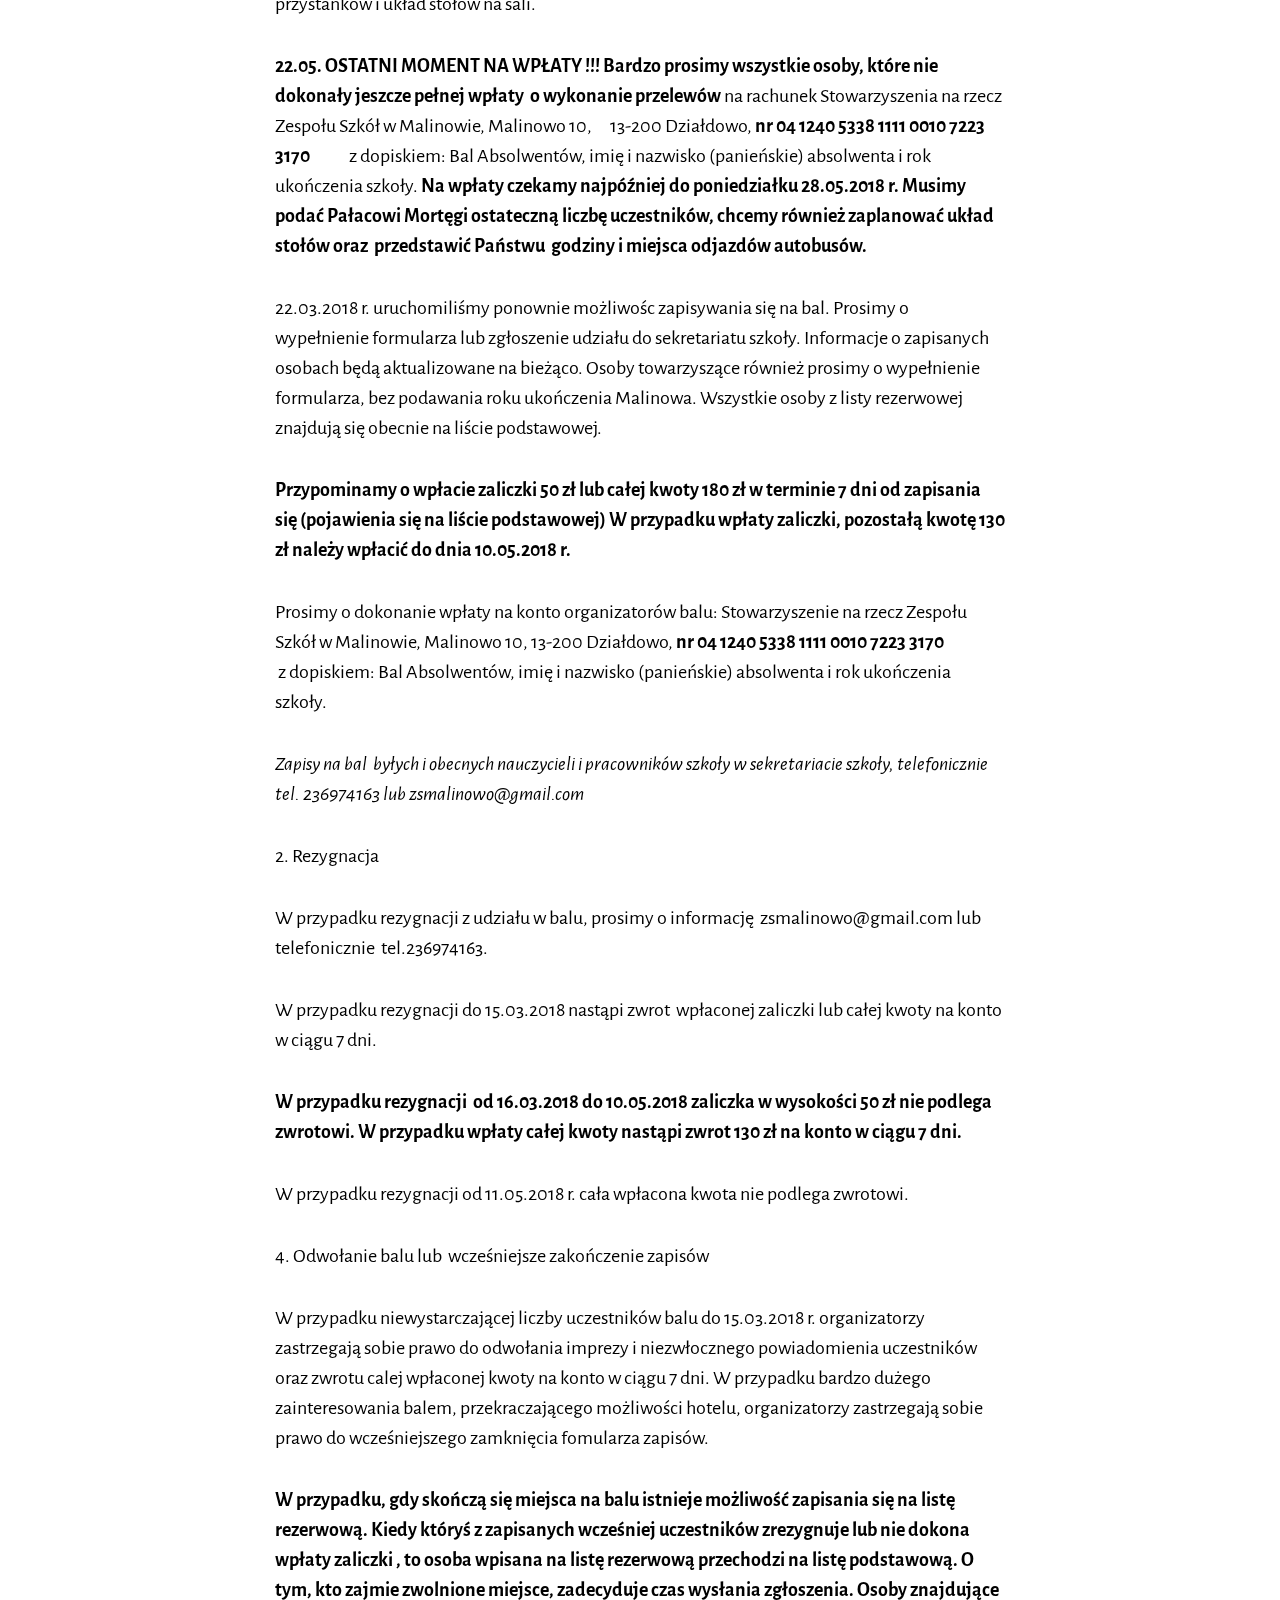
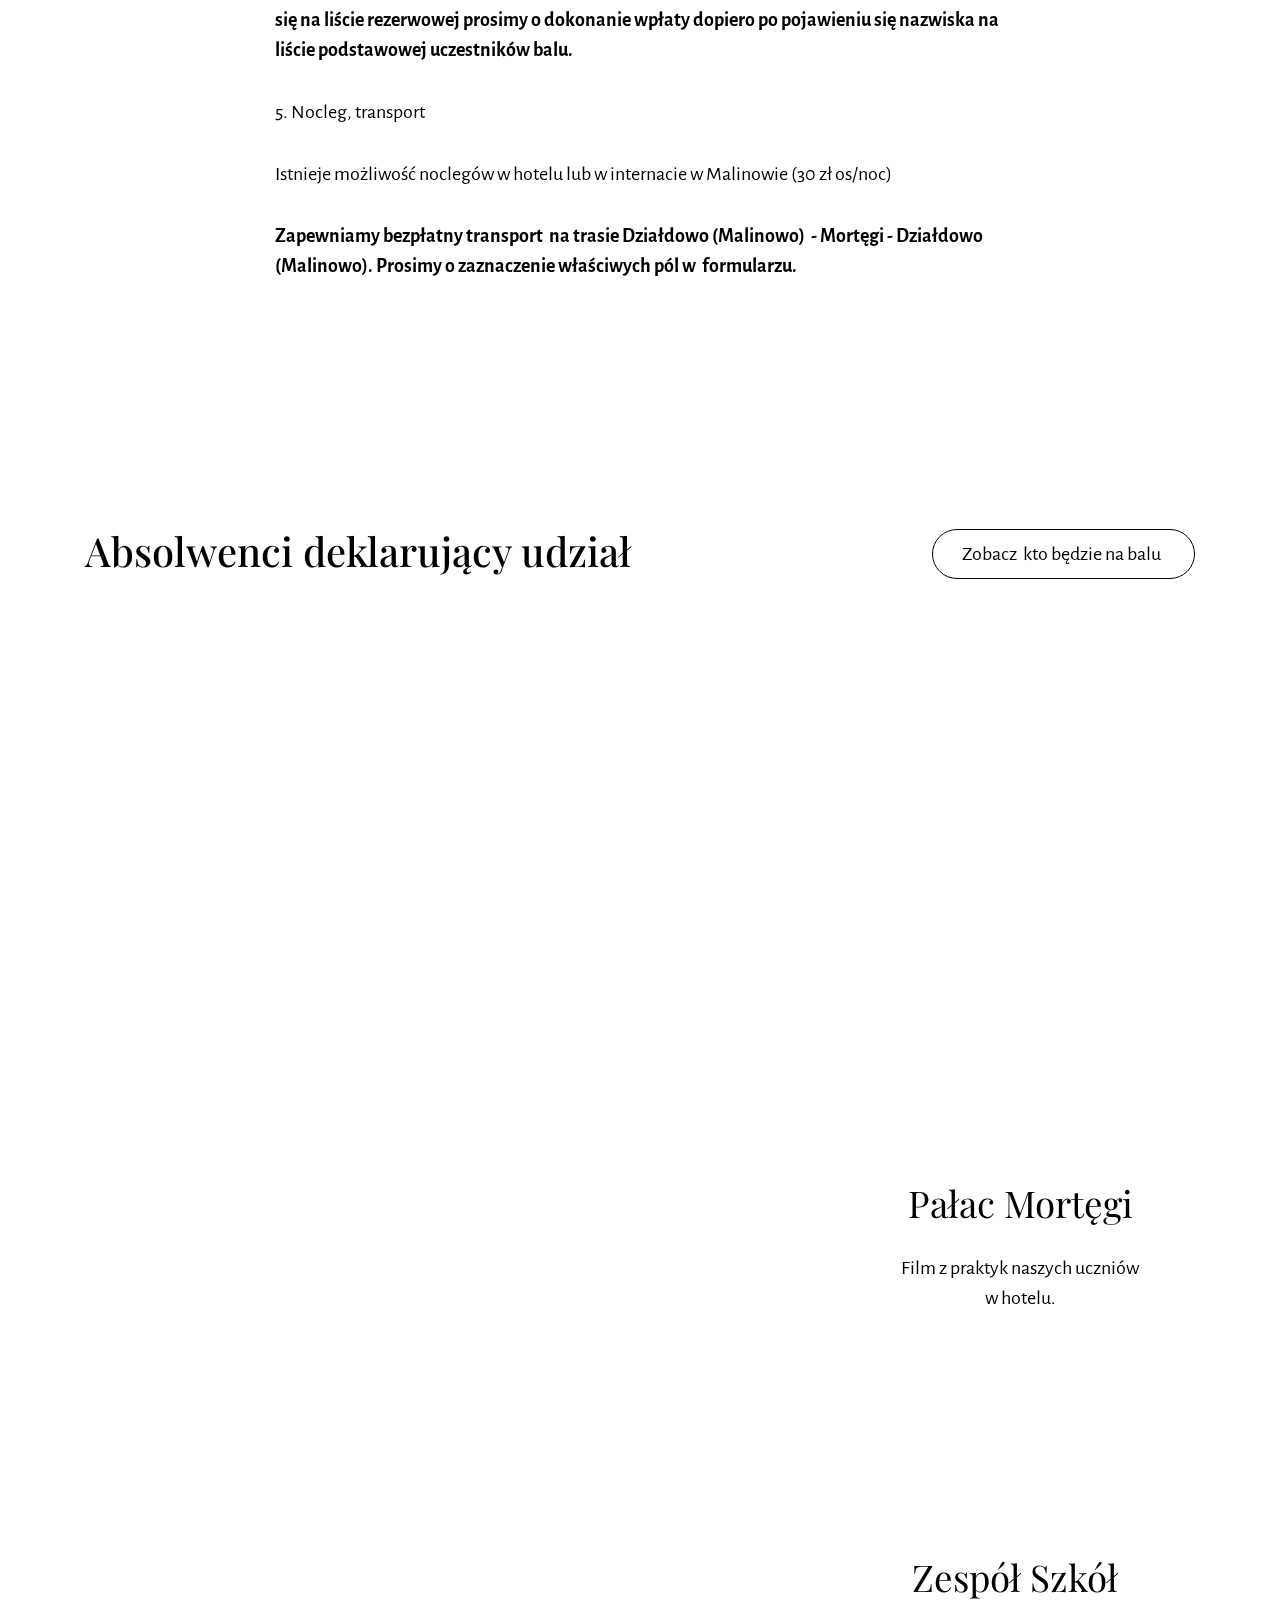
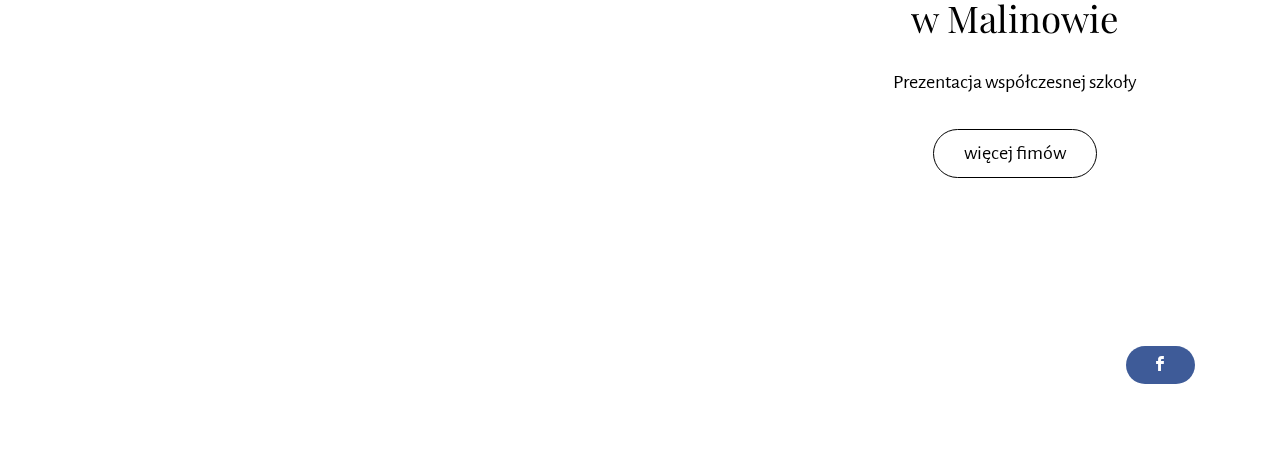
==== commit f1e8a65b: "create github pages" ====
--- a/index.html
+++ b/index.html
@@ -81,7 +81,7 @@
     <div class="mbr-overlay" style="opacity: 0.7; background-color: rgb(255, 255, 255);"></div>
     <div class="container">
         <h3 class="mbr-section-title display-2"><strong>Program Balu Absolwentów Malinowa</strong><br><strong><br></strong><br><strong>piątek 15.06.2018</strong><br><br>godz. 17.00 -17.55 rejestracja uczestników w holu Restauracji Szlacheckiej w Pałacu Mortęgi&nbsp;<br>godz. 18.00 wspólne zdjęcie&nbsp;<br>godz. 18.05 &nbsp;uroczyste powitanie i &nbsp;rozpoczęcie balu<br>godz. 3.00 &nbsp; zakończenie balu<br><br>zakwaterowanie w internacie w Malinowie od godziny 10.00<br><br><strong>sobota 16.06.2018</strong><br><strong><br></strong>od godz. 13.00 zwiedzanie szkoły, spotkania roczników w klasach&nbsp;<br>od godz. 16.00 ognisko, grill, zabawy integracyjne<br><strong><br></strong><br><strong>Lokalizacja przystanków i godziny odjazdów autobusów.</strong><br><br><strong>Osoby, które zadeklarowały korzystanie z &nbsp;transportu organizatora prosimy o wypełnienie <a href="https://docs.google.com/forms/d/1IvfRtHZ8sLbRN4WJV4Q0bzCeBT2SmdHal9VgjFy2JzY/edit" target="_blank" class="text-danger">formularza wyboru &nbsp;przystanku</a></strong></h3>
-        <div class="lead"><p><span style="font-size: 1.25rem;">Malinowo Szkoła 16.20 #</span>Działdowo ul. Leśna przystanek PKS przy Żabce &nbsp;16.25 # Działdowo ul. Nidzicka przystanek PKS 16.30# Działdowo ul. Męczenników przystanek PKS 16.35# Działdowo Dworzec PKP 16.40# Działdowo ul. Polna, parking przy szkole 16.45#Wysoka 16.50#Gródki 16.55#Wielki Łęck 17.00#Lidzbark ul. Jeleńska 17.10#Burkat 16.45#Filice 16.50#Uzdowo 17.00#Gralewo PKP 17.05#Żabiny 17.10#Tuczki 17.13#Rybno 17.15#Dębień 17.20#Hartowiec 17.25.&nbsp;</p><p>Planowany wyjazd autobusów z Mortęg po balu w sobotę o godzinie 3.00</p><p><strong><br></strong></p><p><strong>Planowany układ stołów - wg roku ukończenia szkoły (</strong><em>chęć zmiany prosimy zgłaszać zsmalinowo@gmail.com</em><strong>)</strong></p><p>1. 1977-1982</p><p>2. 1984-1988</p><p>3. 1990-1991</p><p>4. 1992-1994</p><p>5. 1995-1996</p><p>6. 1997-1999</p><p>7. 2000 -2001</p><p>8. &nbsp;2002-2004</p><p>9. &nbsp;2005-2014</p></div>
+        <div class="lead"><p><span style="font-size: 1.25rem;">Malinowo Szkoła 16.20 #</span>Działdowo ul. Leśna przystanek PKS przy Żabce &nbsp;16.25 # Działdowo ul. Nidzicka przystanek PKS 16.30# Działdowo ul. Męczenników przystanek PKS 16.35# Działdowo Dworzec PKP 16.40# Działdowo ul. Polna, parking przy szkole 16.45#Wysoka 16.50#Gródki 16.55#Wielki Łęck 17.00#Lidzbark ul. Jeleńska 17.10#Burkat 16.45#Filice 16.50#Uzdowo 17.00#Gralewo PKP 17.05#Żabiny 17.10#Tuczki 17.13#Rybno 17.15#Dębień 17.20#Hartowiec 17.25.&nbsp;</p><p>Planowany wyjazd autobusów z Mortęg po balu w sobotę o godzinie 3.00</p><p><strong><br></strong></p><p><strong>Planowany układ stołów - wg roku ukończenia szkoły (</strong><em>chęć zmiany prosimy zgłaszać zsmalinowo@gmail.com</em><strong>)</strong></p><p>1. 1977-1982</p><p>2. 1984-1990</p><p>3. 1991</p><p>4. 1992-1994</p><p>5. 1995-1996</p><p>6. 1997-1999</p><p>7. 2000 -2001</p><p>8. &nbsp;2002-2004</p><p>9. &nbsp;2005-2014</p></div>
     </div>
 </section>
 
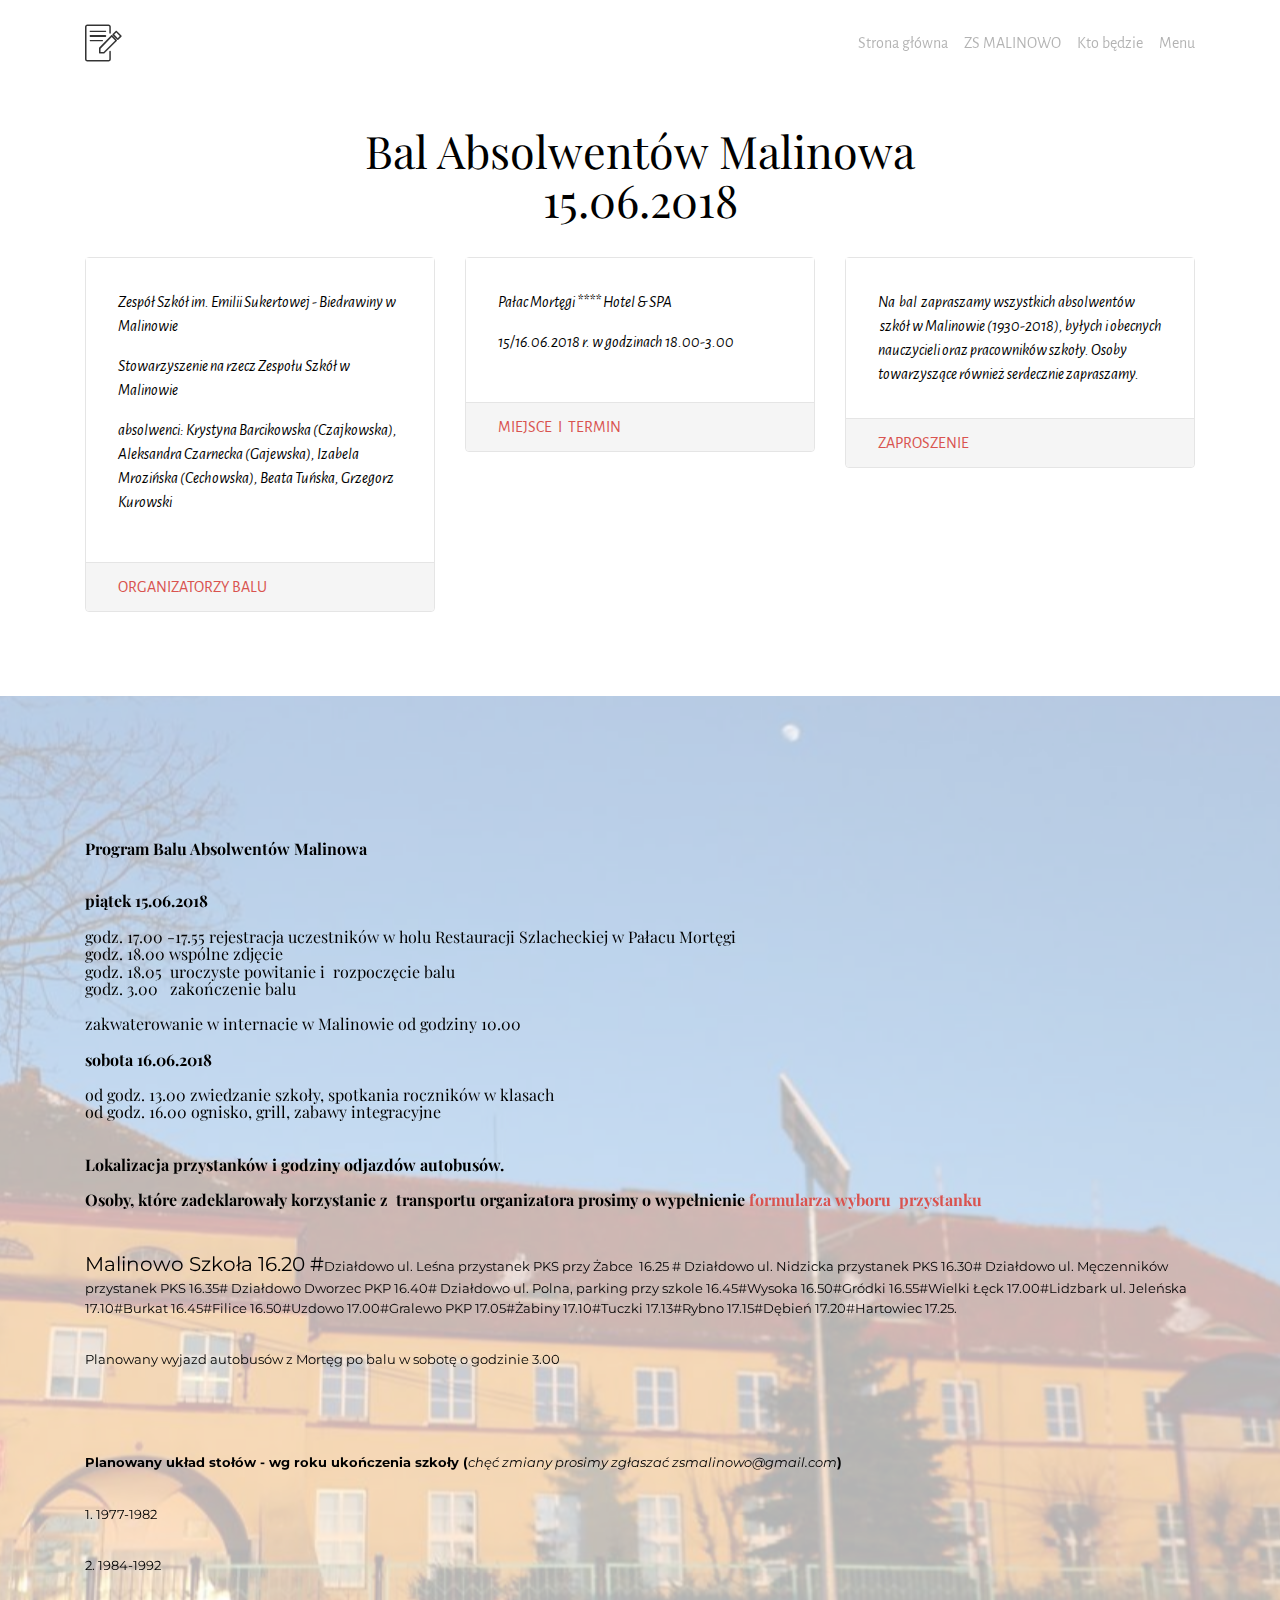
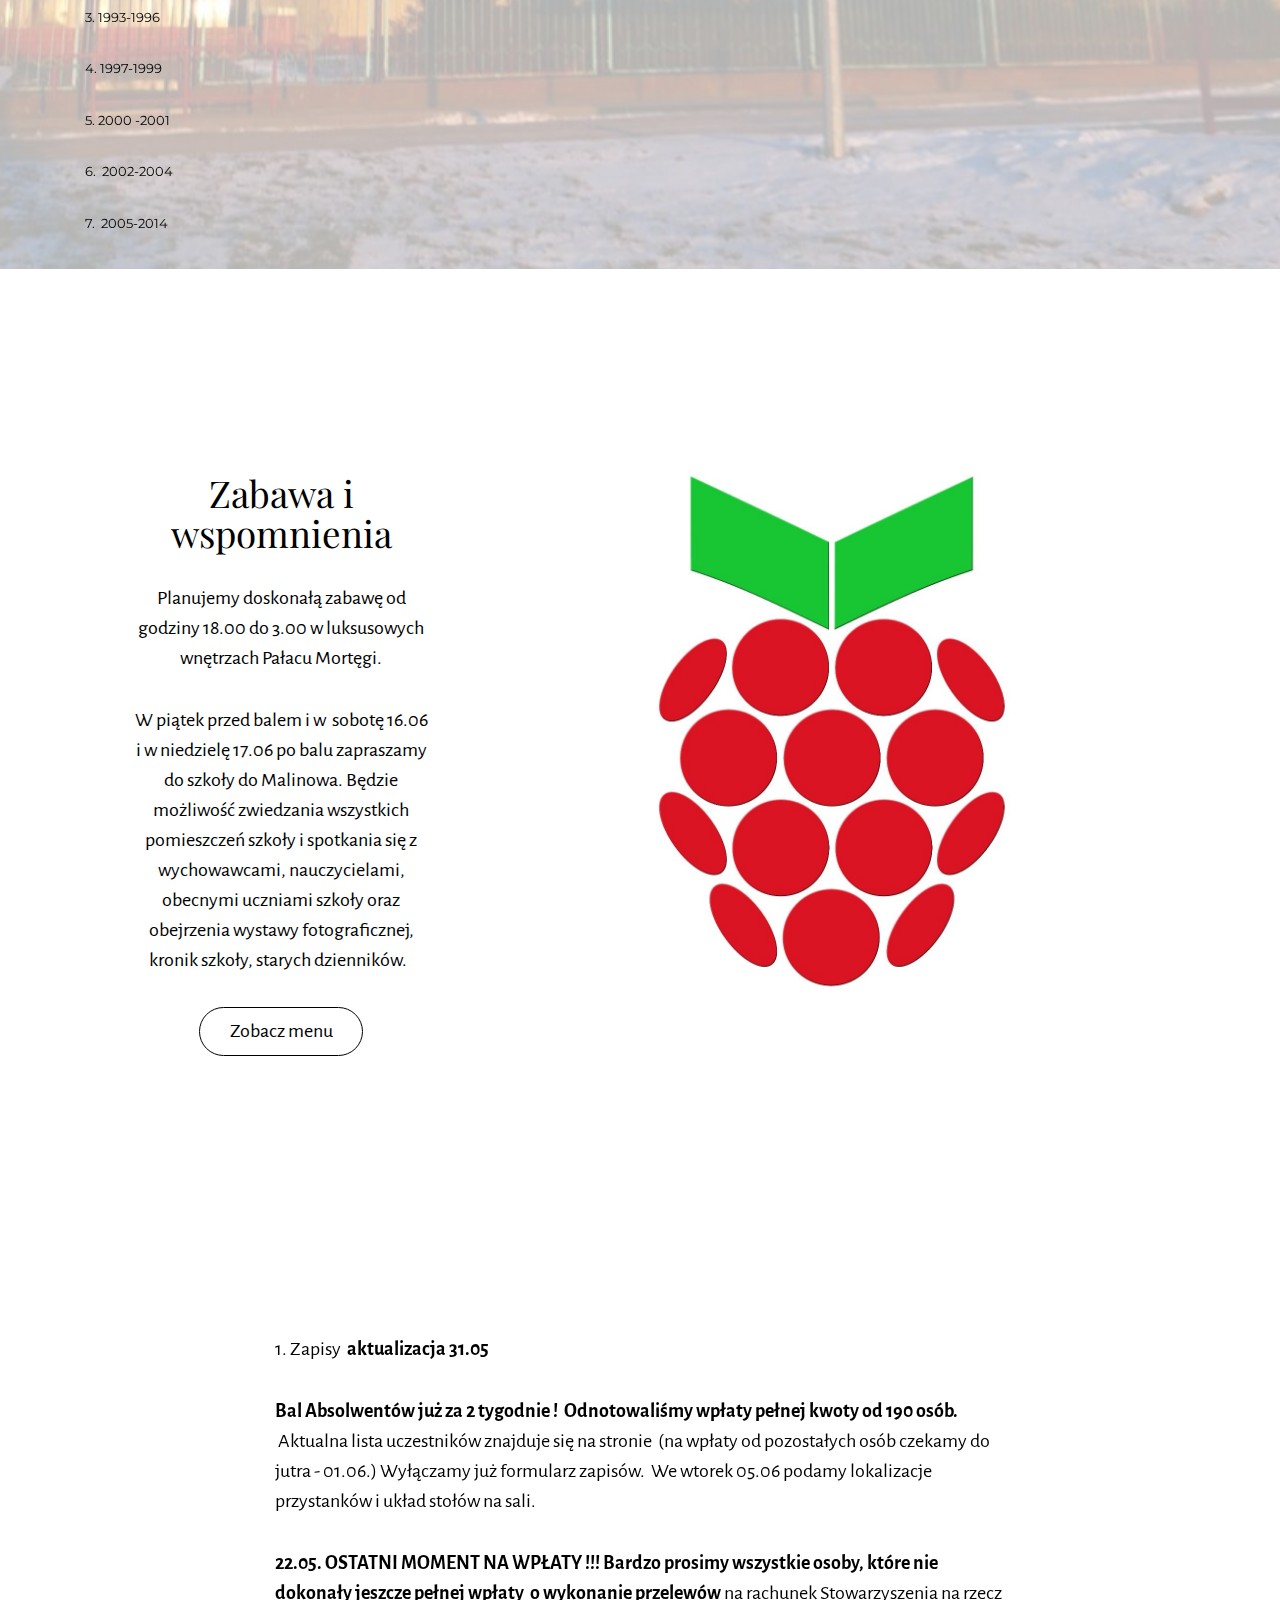
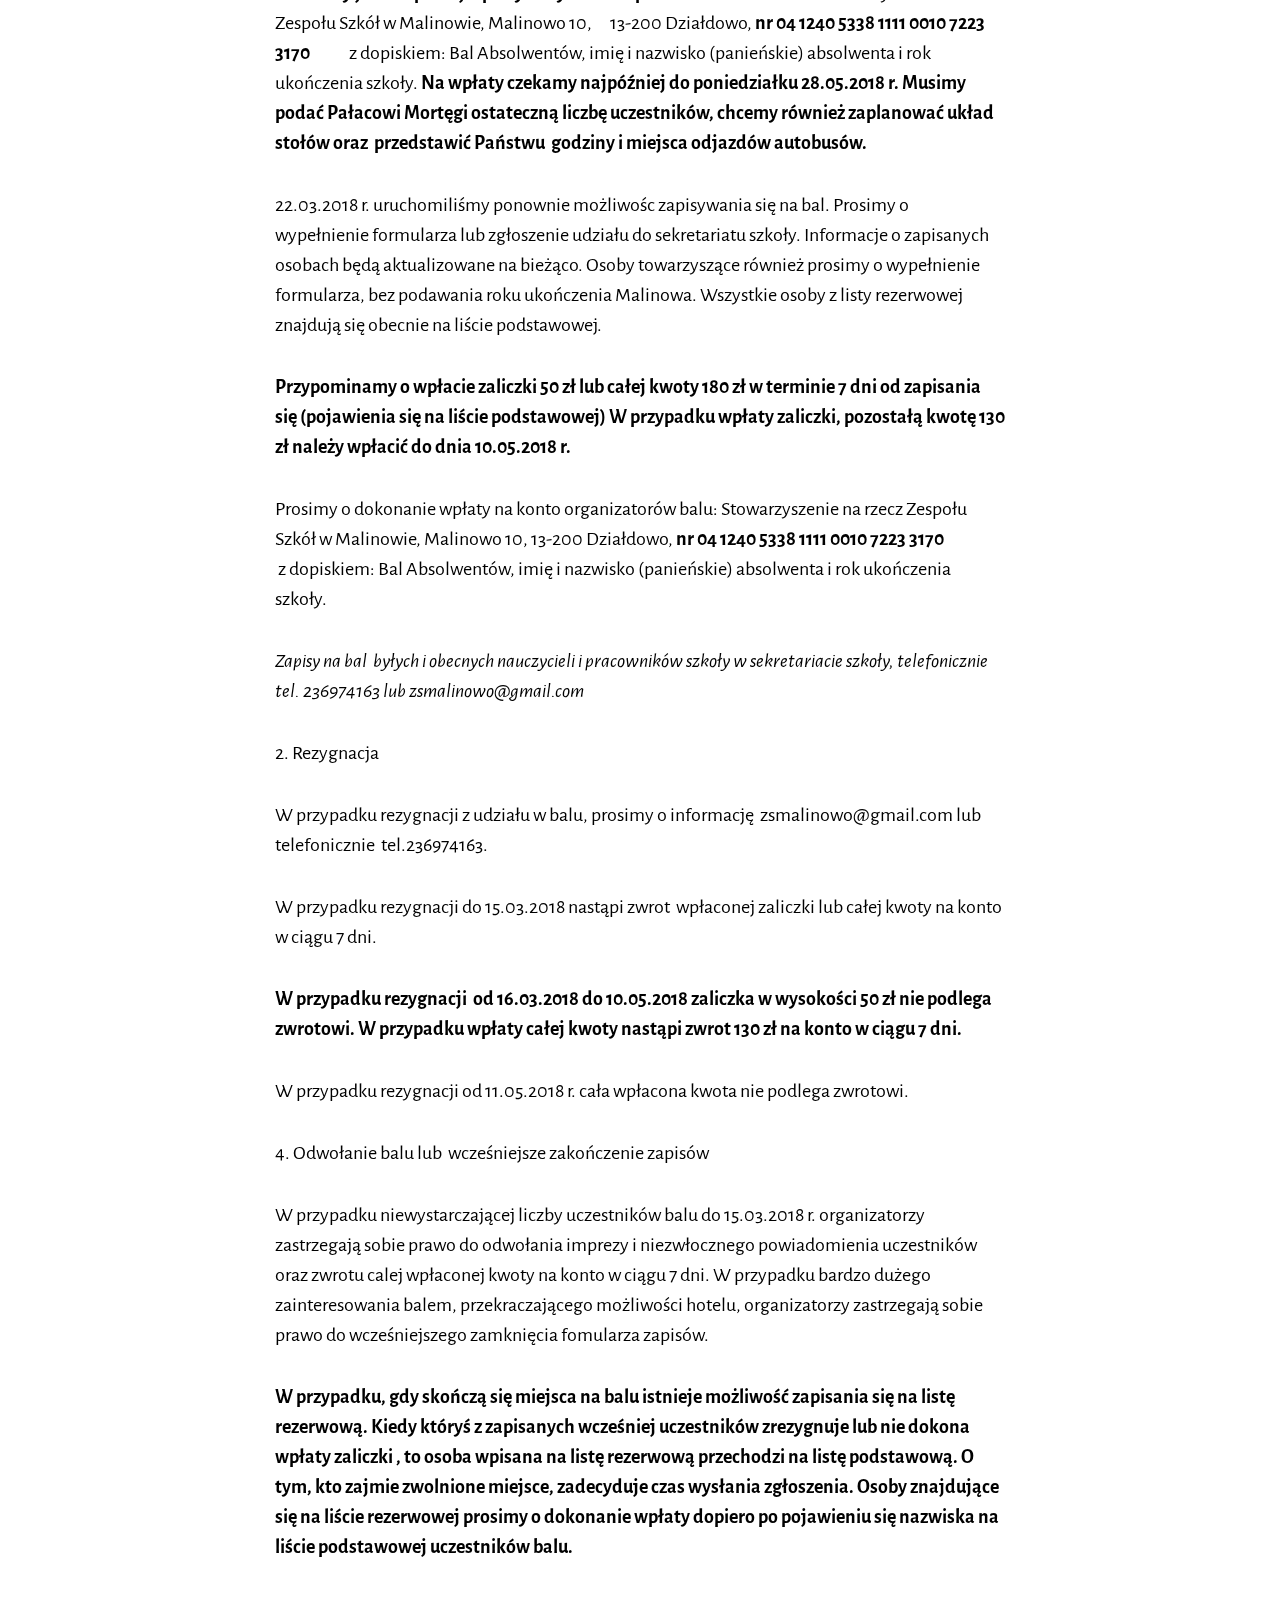
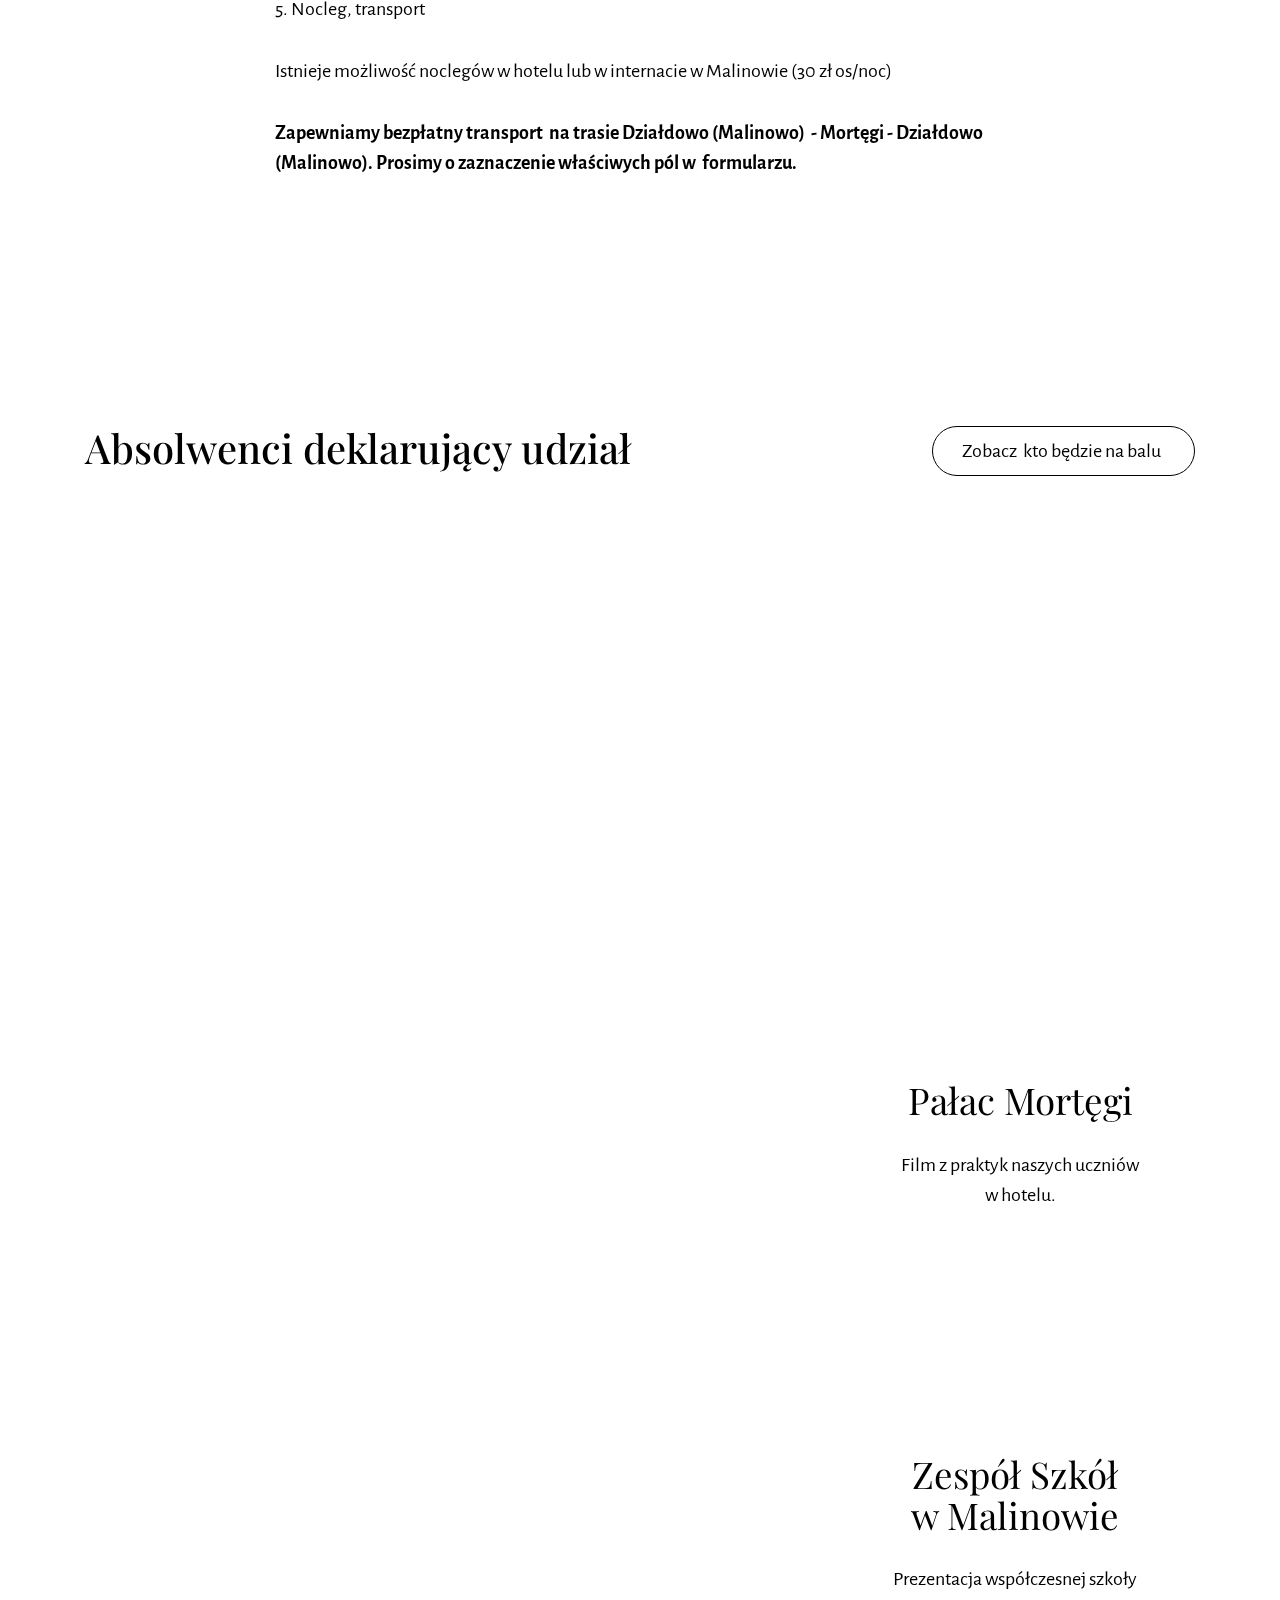
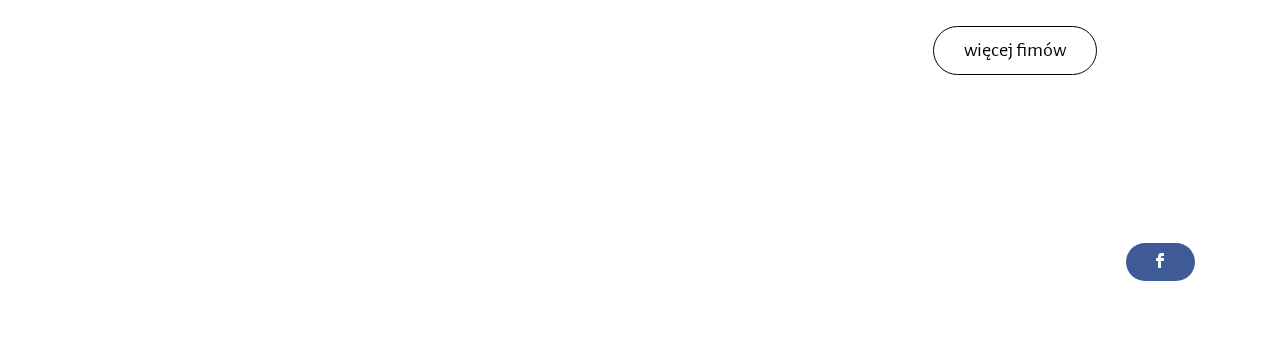
==== commit d9cc3ecb: "create github pages" ====
--- a/index.html
+++ b/index.html
@@ -81,7 +81,7 @@
     <div class="mbr-overlay" style="opacity: 0.7; background-color: rgb(255, 255, 255);"></div>
     <div class="container">
         <h3 class="mbr-section-title display-2"><strong>Program Balu Absolwentów Malinowa</strong><br><strong><br></strong><br><strong>piątek 15.06.2018</strong><br><br>godz. 17.00 -17.55 rejestracja uczestników w holu Restauracji Szlacheckiej w Pałacu Mortęgi&nbsp;<br>godz. 18.00 wspólne zdjęcie&nbsp;<br>godz. 18.05 &nbsp;uroczyste powitanie i &nbsp;rozpoczęcie balu<br>godz. 3.00 &nbsp; zakończenie balu<br><br>zakwaterowanie w internacie w Malinowie od godziny 10.00<br><br><strong>sobota 16.06.2018</strong><br><strong><br></strong>od godz. 13.00 zwiedzanie szkoły, spotkania roczników w klasach&nbsp;<br>od godz. 16.00 ognisko, grill, zabawy integracyjne<br><strong><br></strong><br><strong>Lokalizacja przystanków i godziny odjazdów autobusów.</strong><br><br><strong>Osoby, które zadeklarowały korzystanie z &nbsp;transportu organizatora prosimy o wypełnienie <a href="https://docs.google.com/forms/d/1IvfRtHZ8sLbRN4WJV4Q0bzCeBT2SmdHal9VgjFy2JzY/edit" target="_blank" class="text-danger">formularza wyboru &nbsp;przystanku</a></strong></h3>
-        <div class="lead"><p><span style="font-size: 1.25rem;">Malinowo Szkoła 16.20 #</span>Działdowo ul. Leśna przystanek PKS przy Żabce &nbsp;16.25 # Działdowo ul. Nidzicka przystanek PKS 16.30# Działdowo ul. Męczenników przystanek PKS 16.35# Działdowo Dworzec PKP 16.40# Działdowo ul. Polna, parking przy szkole 16.45#Wysoka 16.50#Gródki 16.55#Wielki Łęck 17.00#Lidzbark ul. Jeleńska 17.10#Burkat 16.45#Filice 16.50#Uzdowo 17.00#Gralewo PKP 17.05#Żabiny 17.10#Tuczki 17.13#Rybno 17.15#Dębień 17.20#Hartowiec 17.25.&nbsp;</p><p>Planowany wyjazd autobusów z Mortęg po balu w sobotę o godzinie 3.00</p><p><strong><br></strong></p><p><strong>Planowany układ stołów - wg roku ukończenia szkoły (</strong><em>chęć zmiany prosimy zgłaszać zsmalinowo@gmail.com</em><strong>)</strong></p><p>1. 1977-1982</p><p>2. 1984-1990</p><p>3. 1991</p><p>4. 1992-1994</p><p>5. 1995-1996</p><p>6. 1997-1999</p><p>7. 2000 -2001</p><p>8. &nbsp;2002-2004</p><p>9. &nbsp;2005-2014</p></div>
+        <div class="lead"><p><span style="font-size: 1.25rem;">Malinowo Szkoła 16.20 #</span>Działdowo ul. Leśna przystanek PKS przy Żabce &nbsp;16.25 # Działdowo ul. Nidzicka przystanek PKS 16.30# Działdowo ul. Męczenników przystanek PKS 16.35# Działdowo Dworzec PKP 16.40# Działdowo ul. Polna, parking przy szkole 16.45#Wysoka 16.50#Gródki 16.55#Wielki Łęck 17.00#Lidzbark ul. Jeleńska 17.10#Burkat 16.45#Filice 16.50#Uzdowo 17.00#Gralewo PKP 17.05#Żabiny 17.10#Tuczki 17.13#Rybno 17.15#Dębień 17.20#Hartowiec 17.25.&nbsp;</p><p>Planowany wyjazd autobusów z Mortęg po balu w sobotę o godzinie 3.00</p><p><strong><br></strong></p><p><strong>Planowany układ stołów - wg roku ukończenia szkoły (</strong><em>chęć zmiany prosimy zgłaszać zsmalinowo@gmail.com</em><strong>)</strong></p><p>1. 1977-1982</p><p>2. 1984-1992</p><p>3. 1993-1996<br></p><p>4. 1997-1999</p><p>5. 2000 -2001<br></p><p>6. &nbsp;2002-2004</p><p>7. &nbsp;2005-2014</p></div>
     </div>
 </section>
 
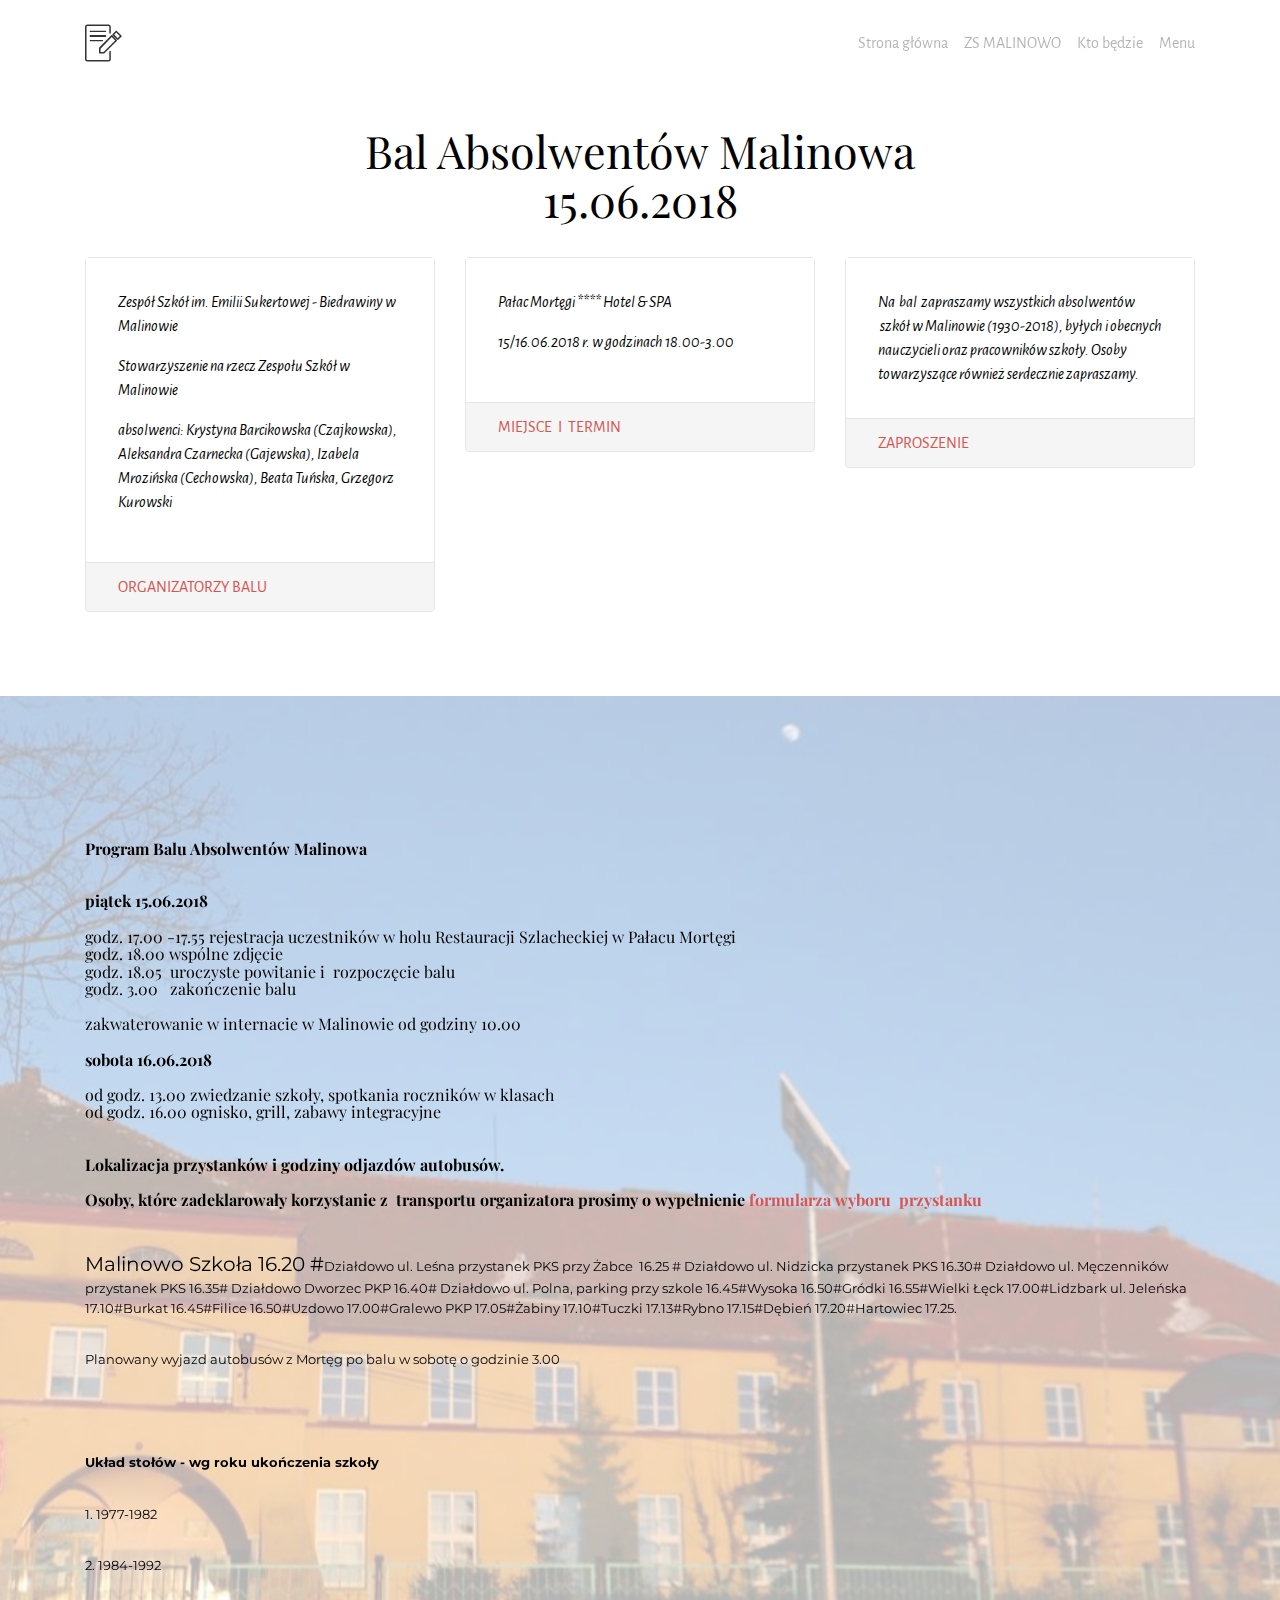
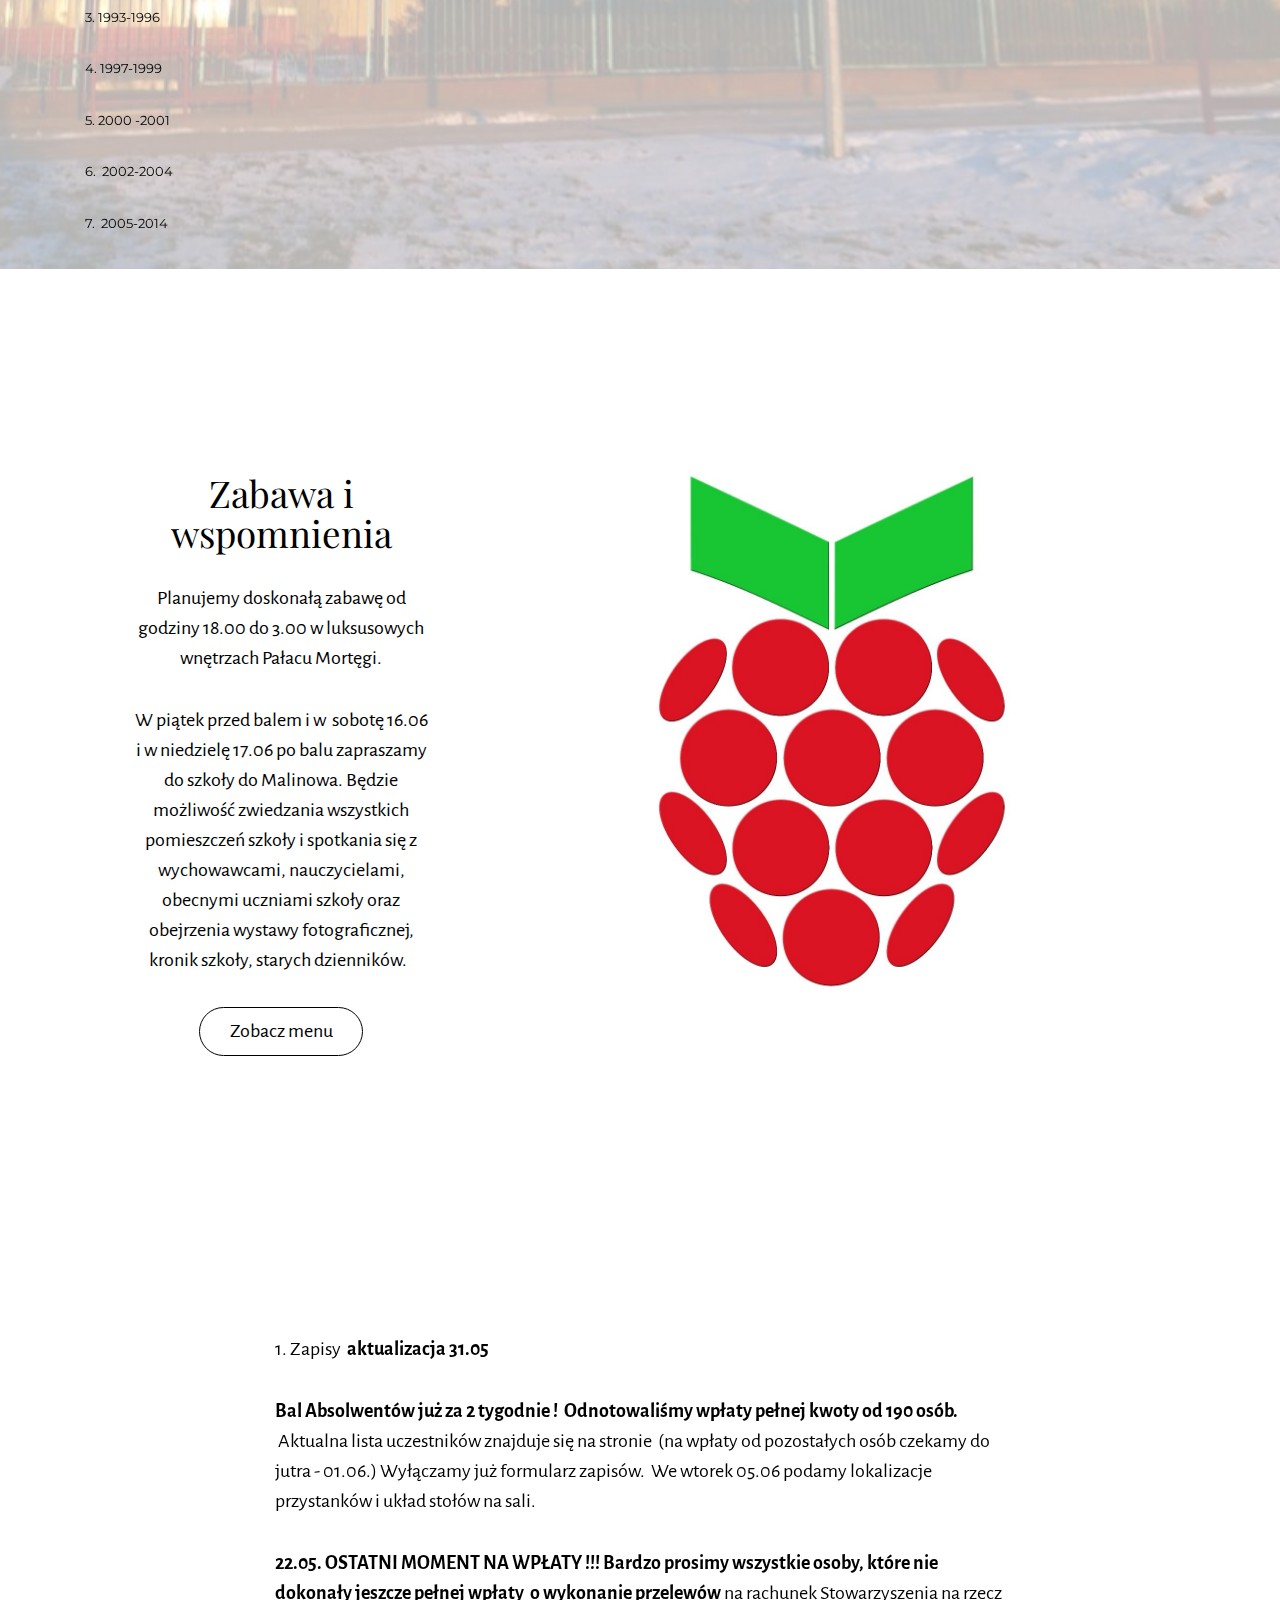
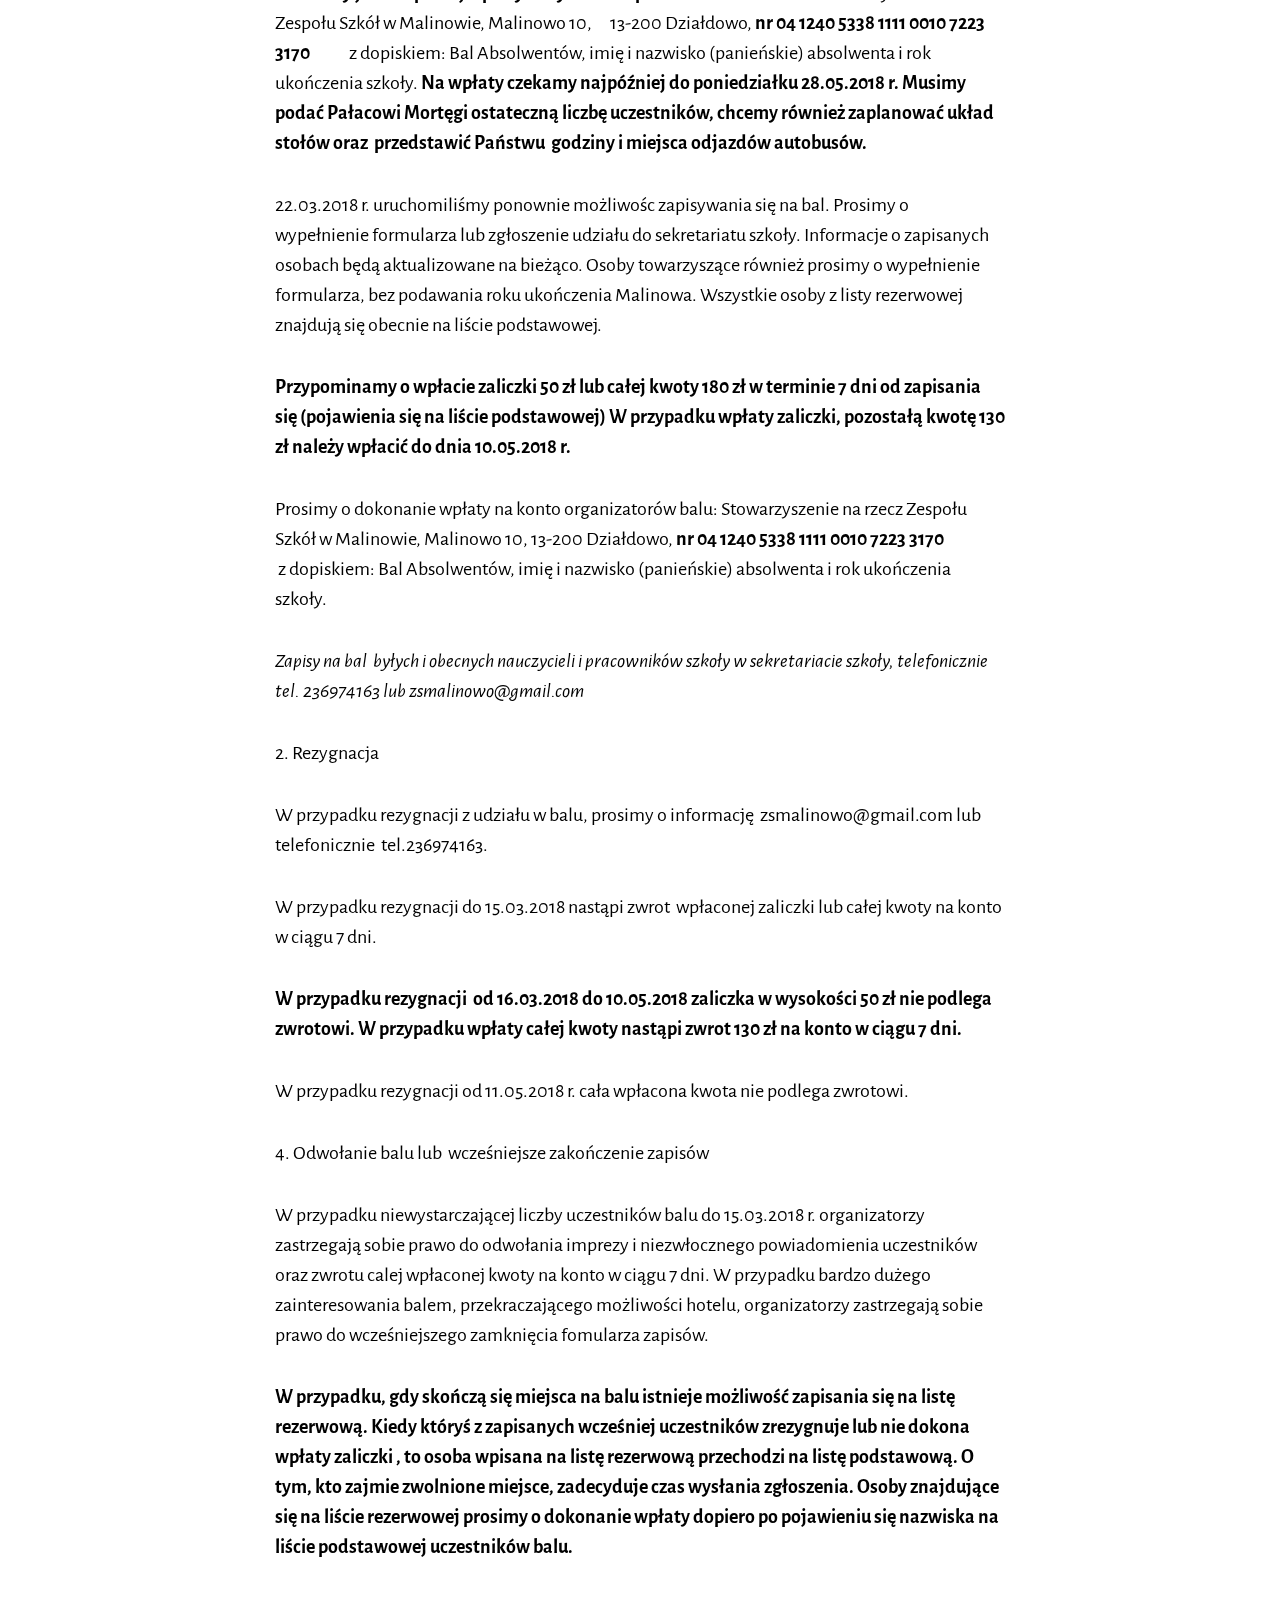
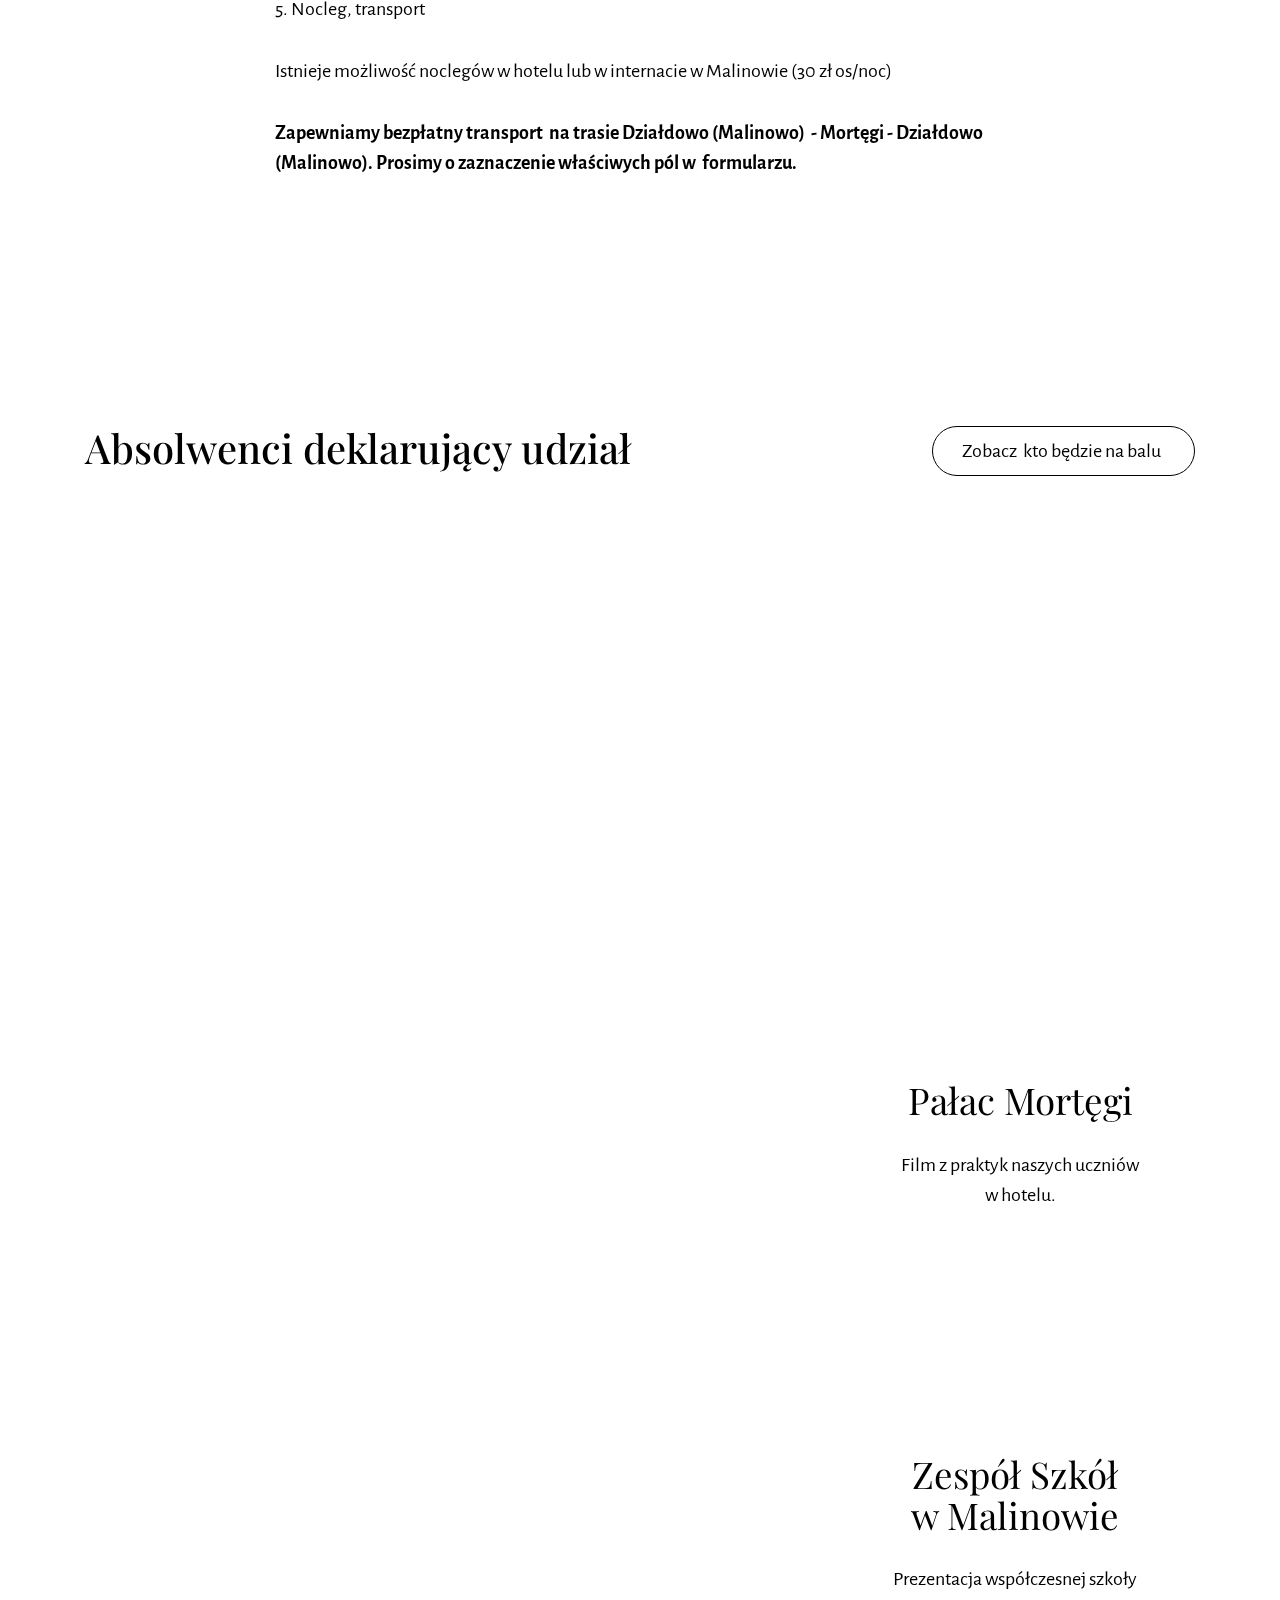
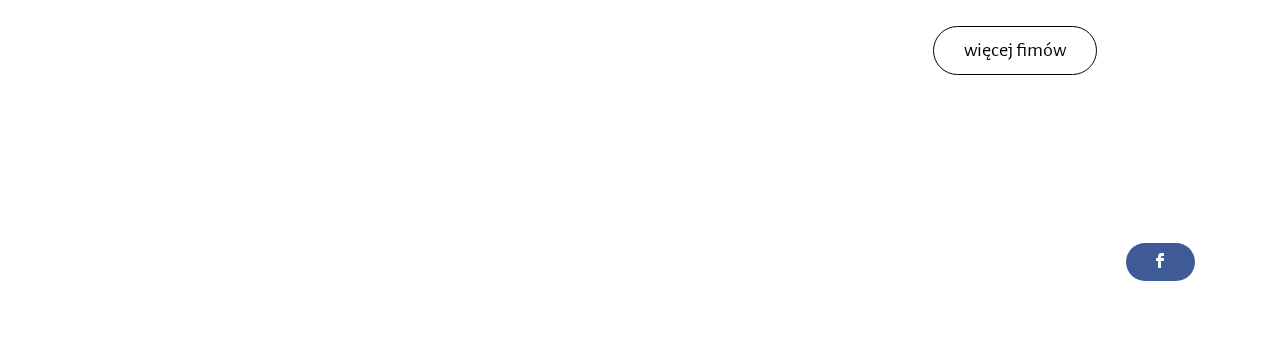
==== commit e8a5b6ee: "create github pages" ====
--- a/index.html
+++ b/index.html
@@ -81,7 +81,7 @@
     <div class="mbr-overlay" style="opacity: 0.7; background-color: rgb(255, 255, 255);"></div>
     <div class="container">
         <h3 class="mbr-section-title display-2"><strong>Program Balu Absolwentów Malinowa</strong><br><strong><br></strong><br><strong>piątek 15.06.2018</strong><br><br>godz. 17.00 -17.55 rejestracja uczestników w holu Restauracji Szlacheckiej w Pałacu Mortęgi&nbsp;<br>godz. 18.00 wspólne zdjęcie&nbsp;<br>godz. 18.05 &nbsp;uroczyste powitanie i &nbsp;rozpoczęcie balu<br>godz. 3.00 &nbsp; zakończenie balu<br><br>zakwaterowanie w internacie w Malinowie od godziny 10.00<br><br><strong>sobota 16.06.2018</strong><br><strong><br></strong>od godz. 13.00 zwiedzanie szkoły, spotkania roczników w klasach&nbsp;<br>od godz. 16.00 ognisko, grill, zabawy integracyjne<br><strong><br></strong><br><strong>Lokalizacja przystanków i godziny odjazdów autobusów.</strong><br><br><strong>Osoby, które zadeklarowały korzystanie z &nbsp;transportu organizatora prosimy o wypełnienie <a href="https://docs.google.com/forms/d/1IvfRtHZ8sLbRN4WJV4Q0bzCeBT2SmdHal9VgjFy2JzY/edit" target="_blank" class="text-danger">formularza wyboru &nbsp;przystanku</a></strong></h3>
-        <div class="lead"><p><span style="font-size: 1.25rem;">Malinowo Szkoła 16.20 #</span>Działdowo ul. Leśna przystanek PKS przy Żabce &nbsp;16.25 # Działdowo ul. Nidzicka przystanek PKS 16.30# Działdowo ul. Męczenników przystanek PKS 16.35# Działdowo Dworzec PKP 16.40# Działdowo ul. Polna, parking przy szkole 16.45#Wysoka 16.50#Gródki 16.55#Wielki Łęck 17.00#Lidzbark ul. Jeleńska 17.10#Burkat 16.45#Filice 16.50#Uzdowo 17.00#Gralewo PKP 17.05#Żabiny 17.10#Tuczki 17.13#Rybno 17.15#Dębień 17.20#Hartowiec 17.25.&nbsp;</p><p>Planowany wyjazd autobusów z Mortęg po balu w sobotę o godzinie 3.00</p><p><strong><br></strong></p><p><strong>Planowany układ stołów - wg roku ukończenia szkoły (</strong><em>chęć zmiany prosimy zgłaszać zsmalinowo@gmail.com</em><strong>)</strong></p><p>1. 1977-1982</p><p>2. 1984-1992</p><p>3. 1993-1996<br></p><p>4. 1997-1999</p><p>5. 2000 -2001<br></p><p>6. &nbsp;2002-2004</p><p>7. &nbsp;2005-2014</p></div>
+        <div class="lead"><p><span style="font-size: 1.25rem;">Malinowo Szkoła 16.20 #</span>Działdowo ul. Leśna przystanek PKS przy Żabce &nbsp;16.25 # Działdowo ul. Nidzicka przystanek PKS 16.30# Działdowo ul. Męczenników przystanek PKS 16.35# Działdowo Dworzec PKP 16.40# Działdowo ul. Polna, parking przy szkole 16.45#Wysoka 16.50#Gródki 16.55#Wielki Łęck 17.00#Lidzbark ul. Jeleńska 17.10#Burkat 16.45#Filice 16.50#Uzdowo 17.00#Gralewo PKP 17.05#Żabiny 17.10#Tuczki 17.13#Rybno 17.15#Dębień 17.20#Hartowiec 17.25.&nbsp;</p><p>Planowany wyjazd autobusów z Mortęg po balu w sobotę o godzinie 3.00</p><p><strong><br></strong></p><p><strong>Układ stołów - wg roku ukończenia szkoły&nbsp;</strong></p><p>1. 1977-1982</p><p>2. 1984-1992</p><p>3. 1993-1996<br></p><p>4. 1997-1999</p><p>5. 2000 -2001<br></p><p>6. &nbsp;2002-2004</p><p>7. &nbsp;2005-2014</p></div>
     </div>
 </section>
 
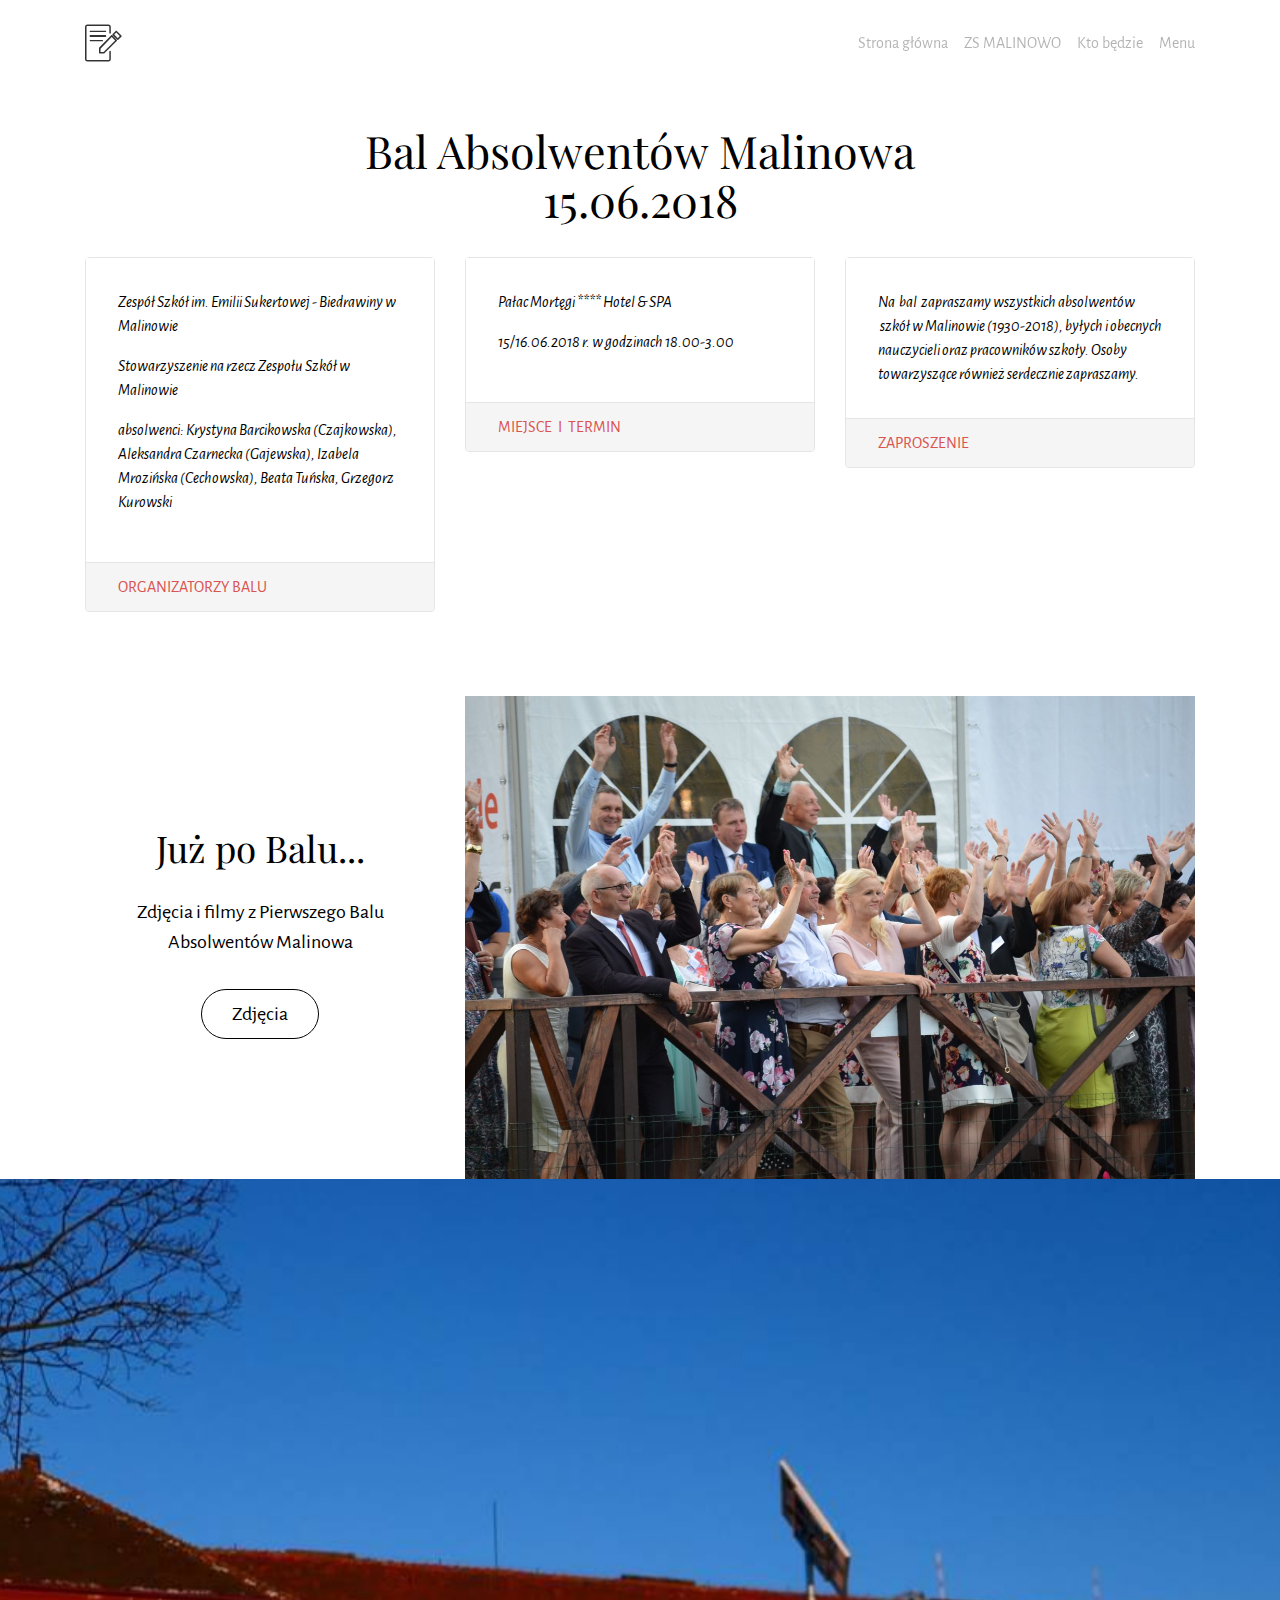
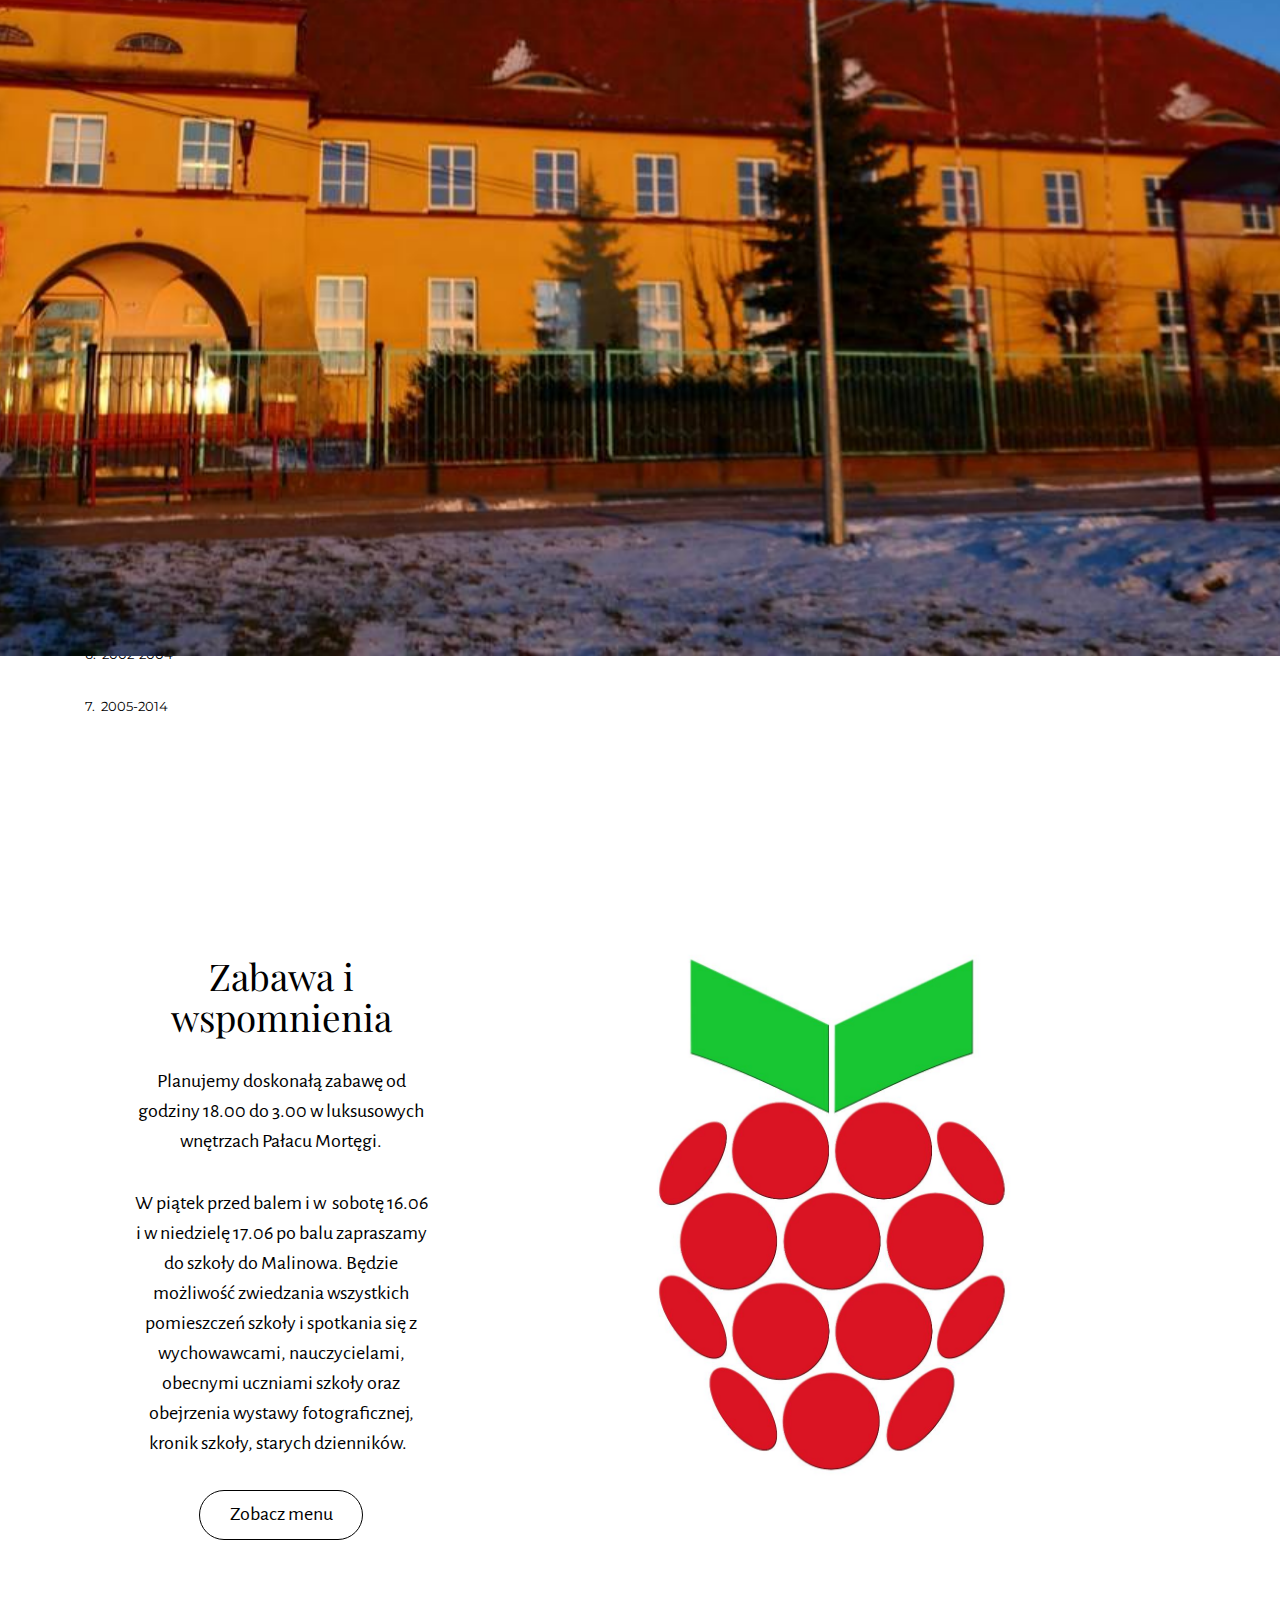
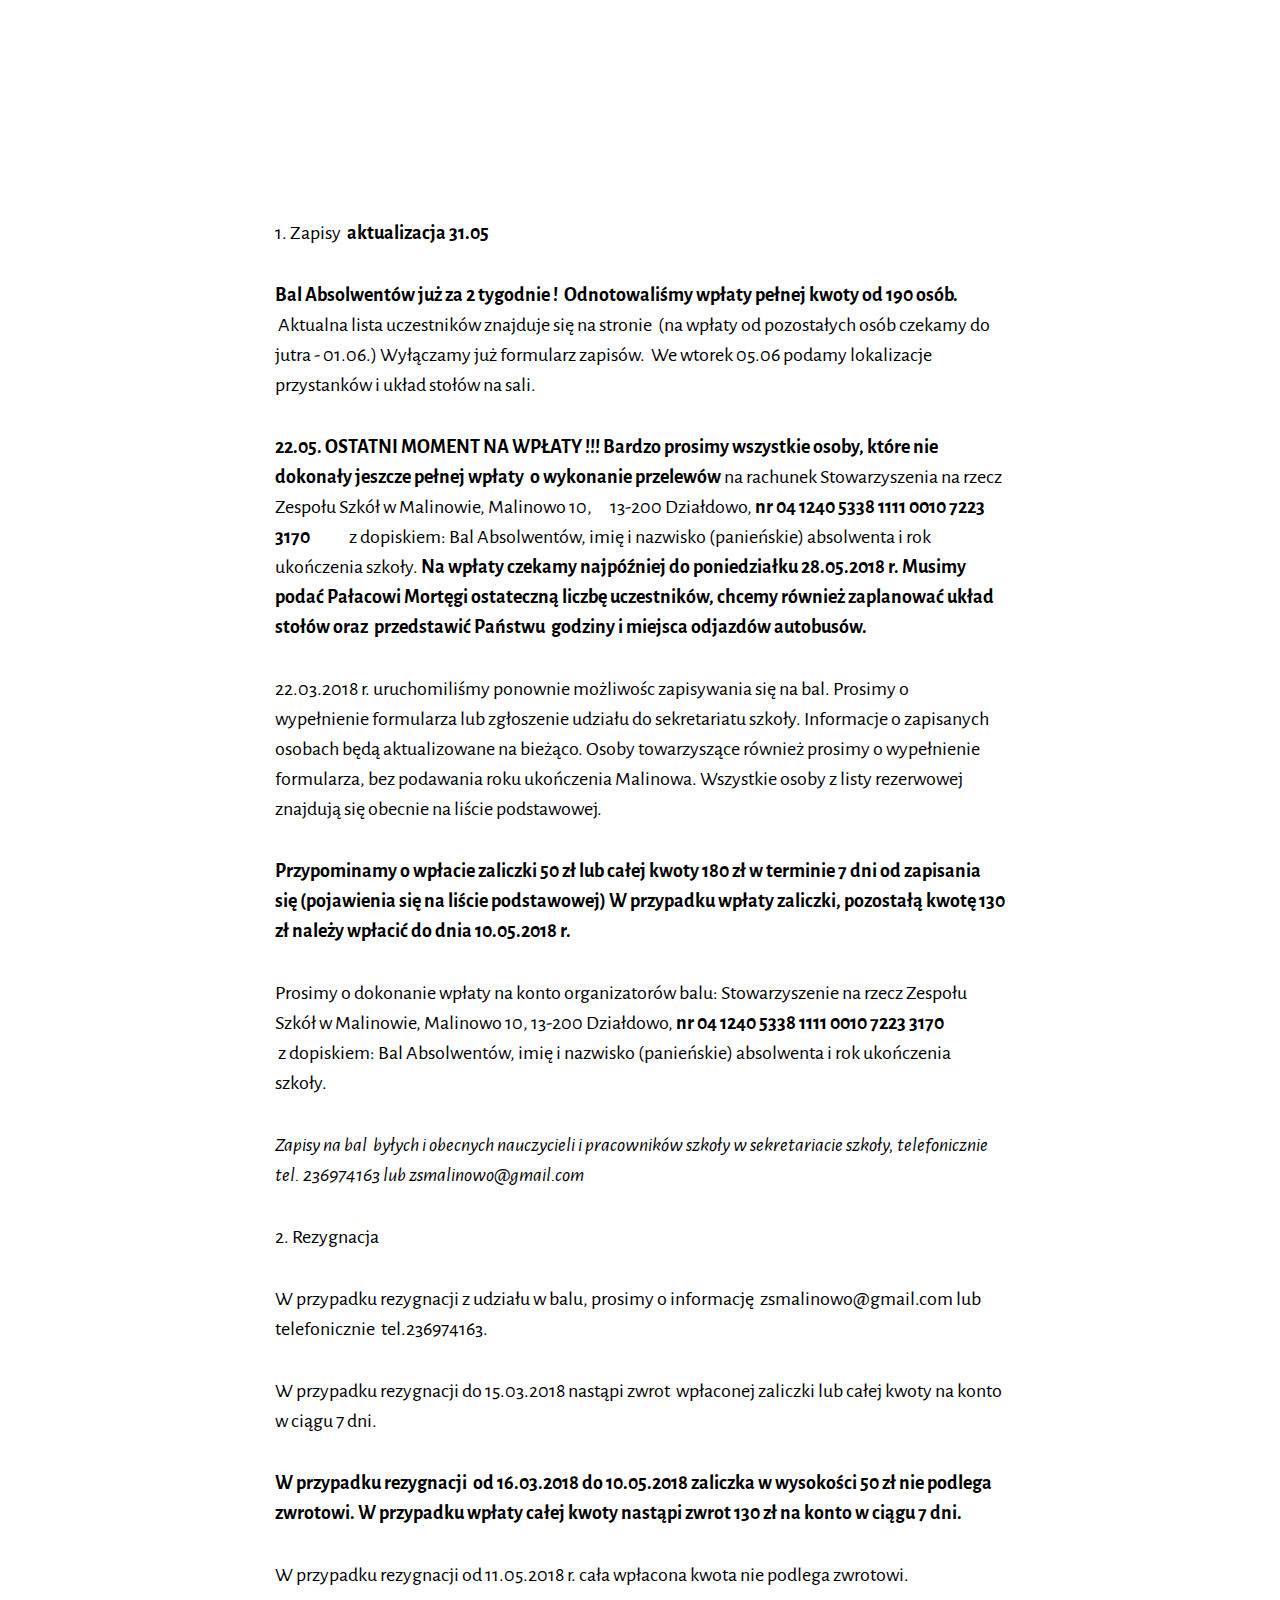
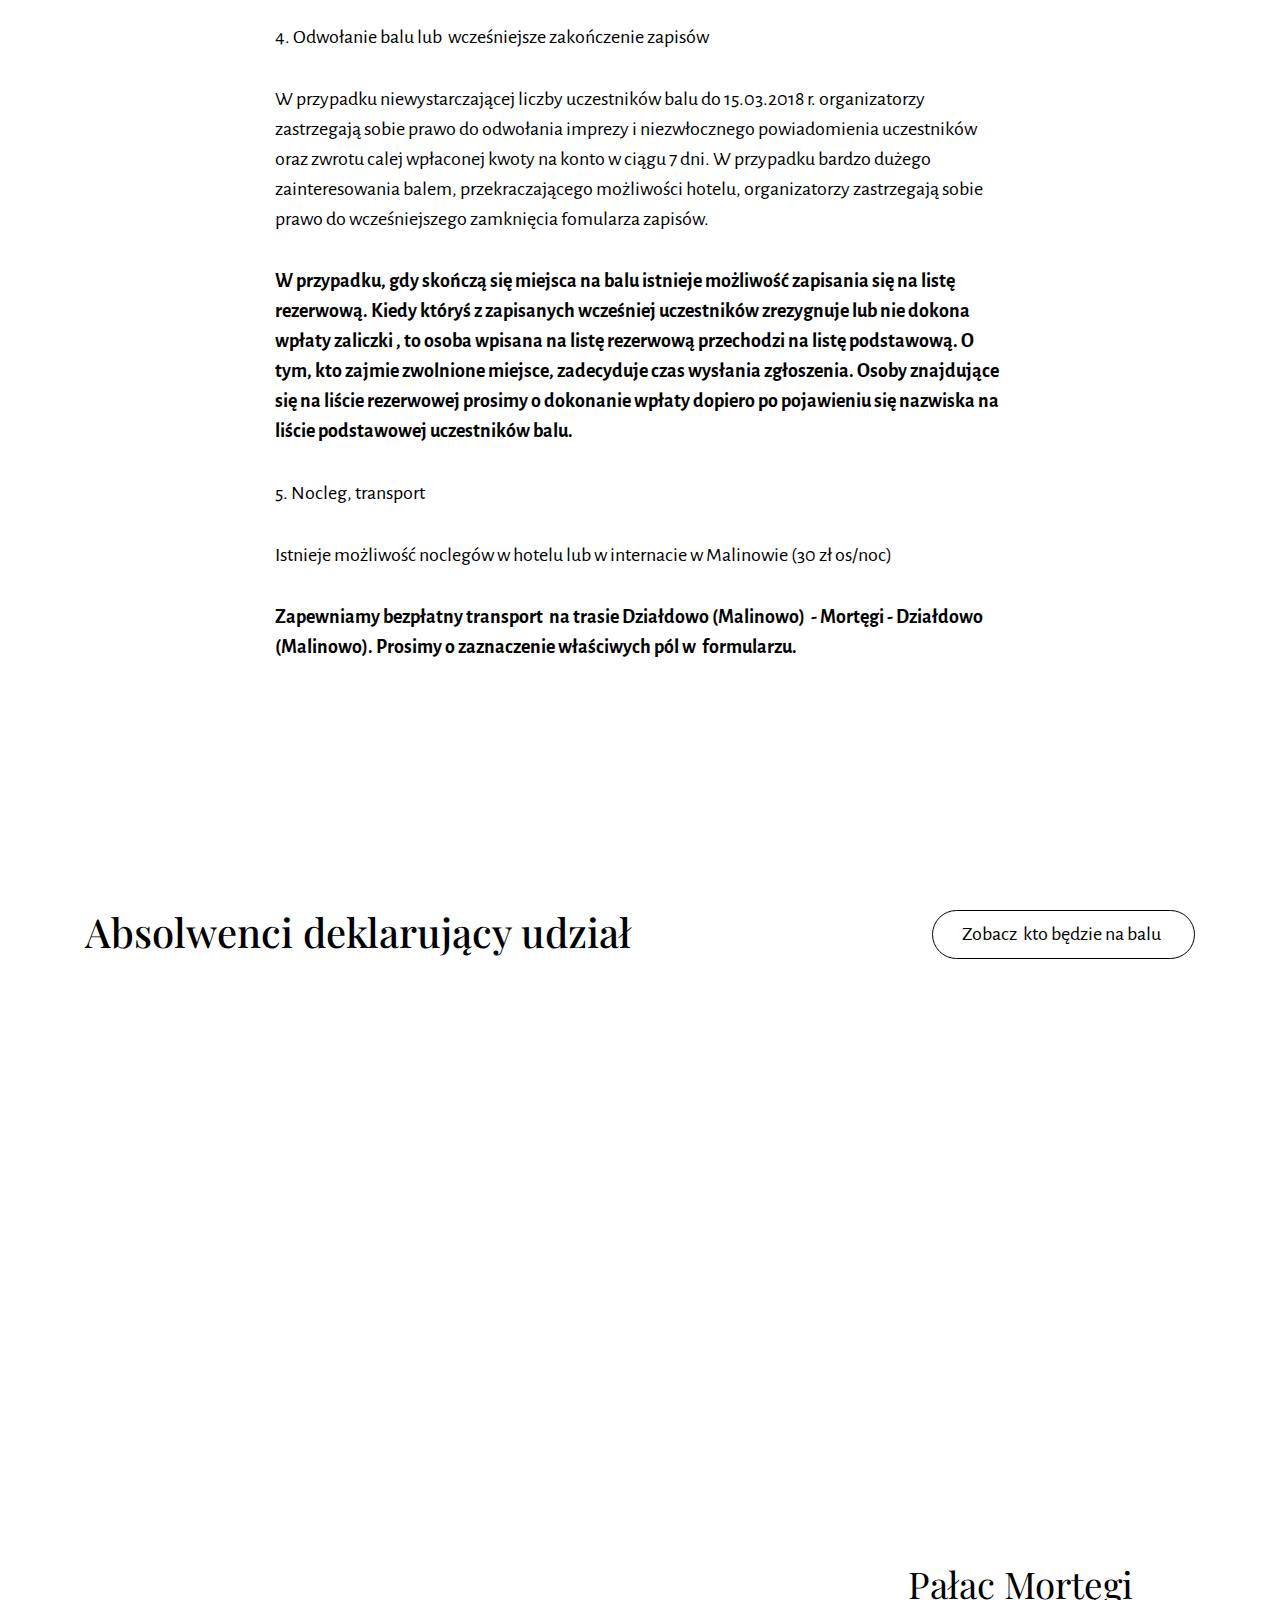
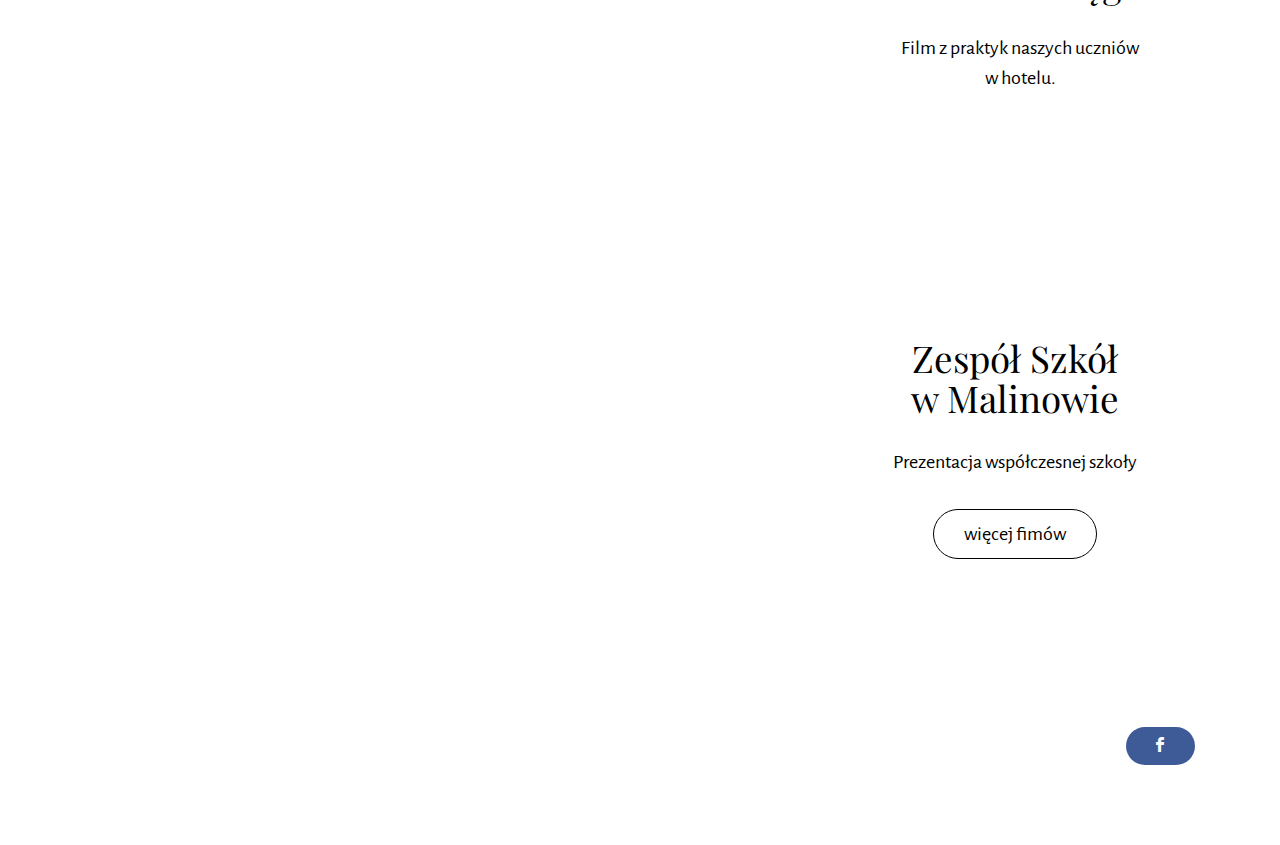
==== commit 19532d02: "create github pages" ====
--- a/index.html
+++ b/index.html
@@ -77,6 +77,24 @@
     </div>
 </section>
 
+<section class="mbr-section mbr-section-nopadding" id="msg-box4-m" data-rv-view="35" style="background-color: rgb(255, 255, 255); padding-top: 0rem; padding-bottom: 0rem;">
+    
+    <div class="container">
+        <div class="row">
+            
+            <div class="col-xs-12 col-lg-3 mbr-inner-padding text-xs-center mbr-table-cell-lg">
+                <h3 class="mbr-section-title display-4">Już po Balu...</h3>
+                
+                <div class="lead"><p>Zdjęcia i filmy z Pierwszego Balu Absolwentów Malinowa</p></div>
+                <div><a class="btn btn-lg btn-secondary-outline" href="https://mobirise.com">Zdjęcia</a></div>
+            </div>
+            <div class="col-xs-12 col-lg-9 mbr-table-cell-lg image-size" style="width: 50%;">
+                <div class="mbr-figure"><img src="assets/images/dsc-30-1400x927.jpg"></div>
+            </div>
+        </div>
+    </div>
+</section>
+
 <section class="mbr-section mbr-parallax-background col-undefined" id="content5-l" data-rv-view="15" style="background-image: url(assets/images/obraz2-1500x844.jpg); padding-top: 9rem; padding-bottom: 9rem;">
     <div class="mbr-overlay" style="opacity: 0.7; background-color: rgb(255, 255, 255);"></div>
     <div class="container">
